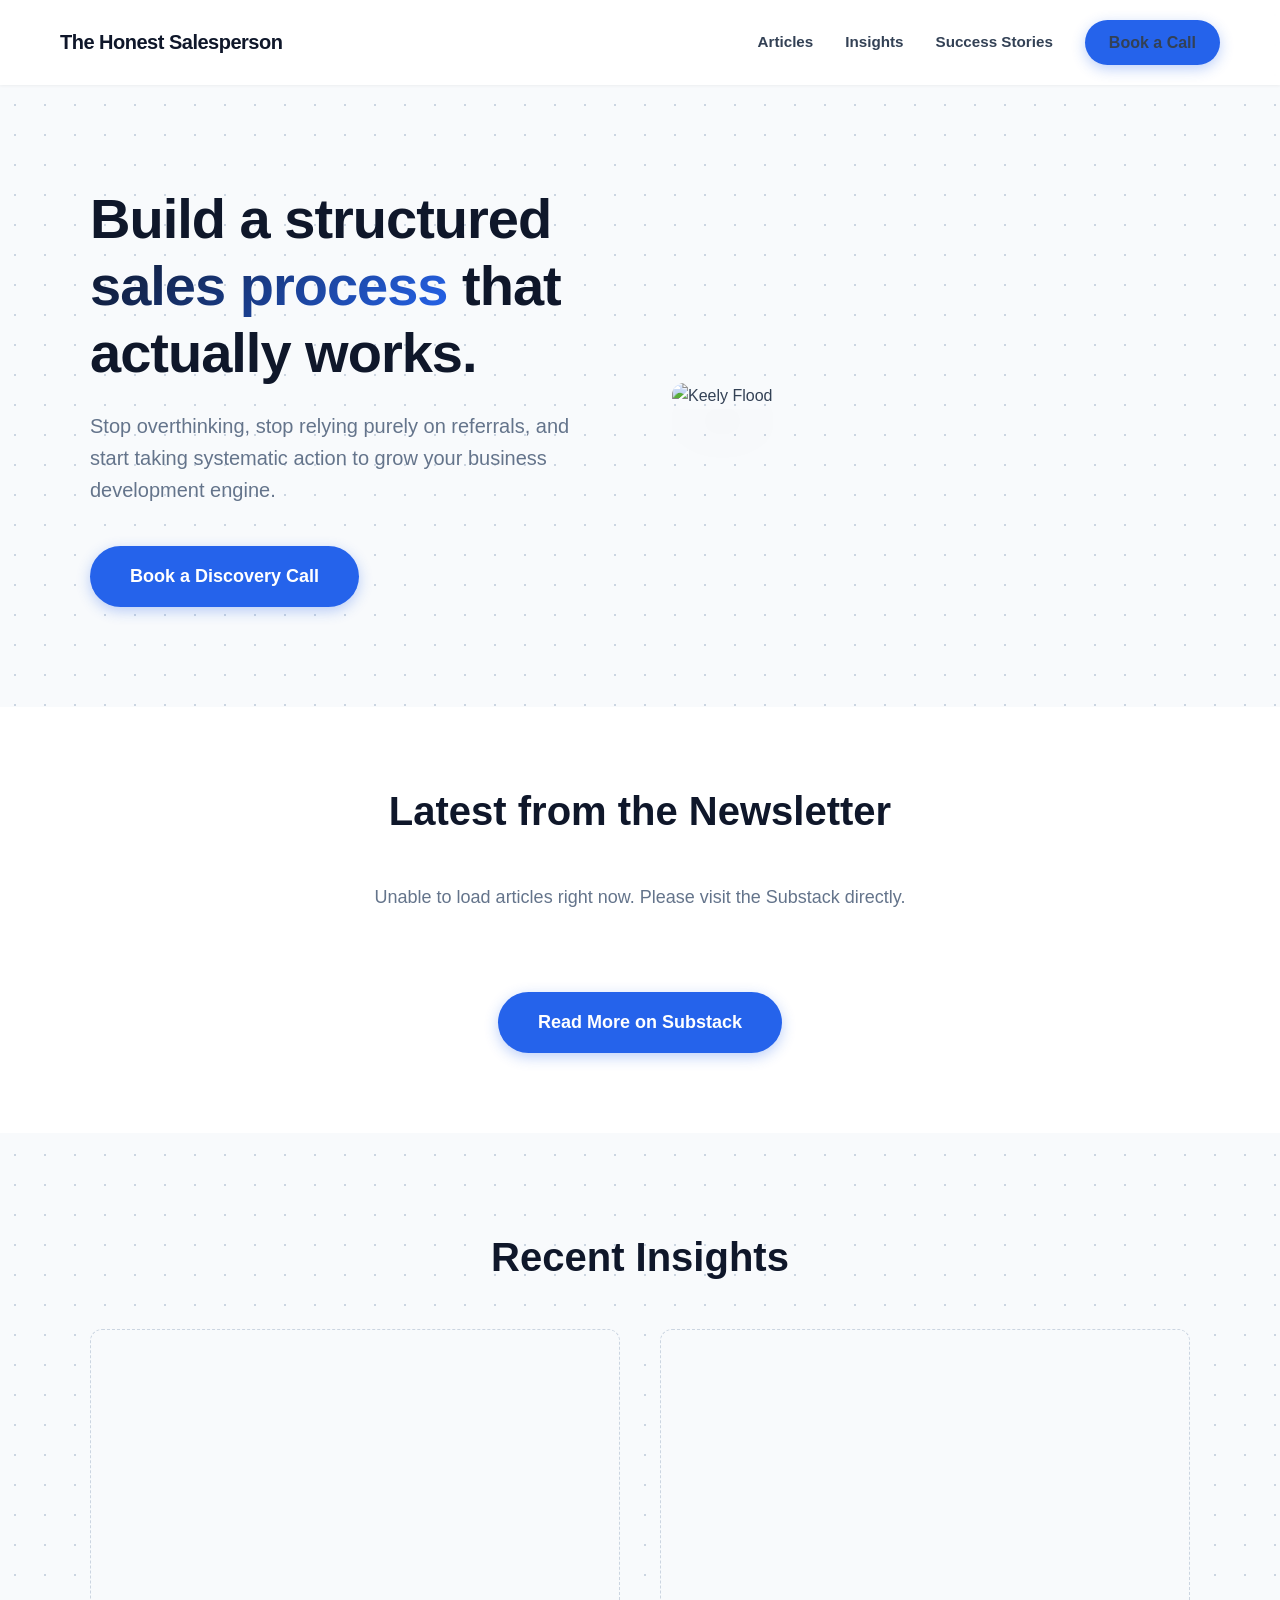
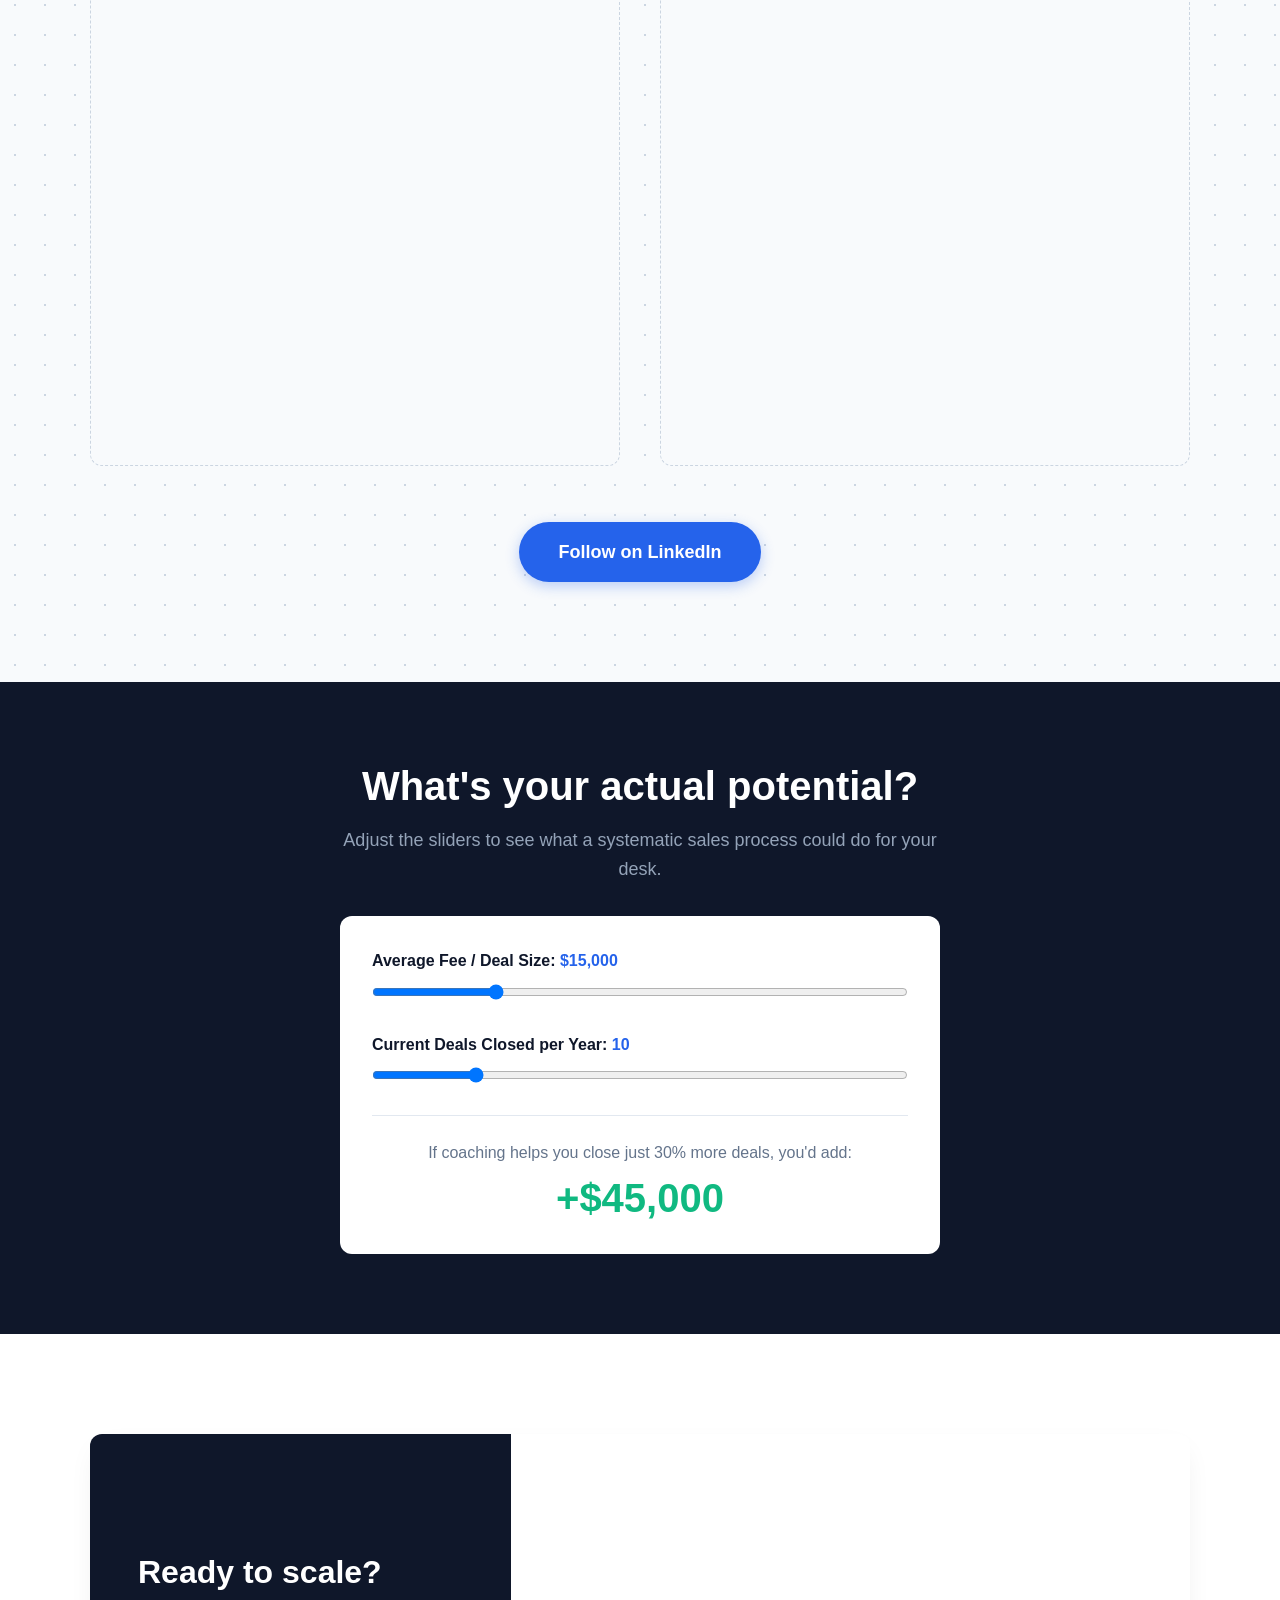
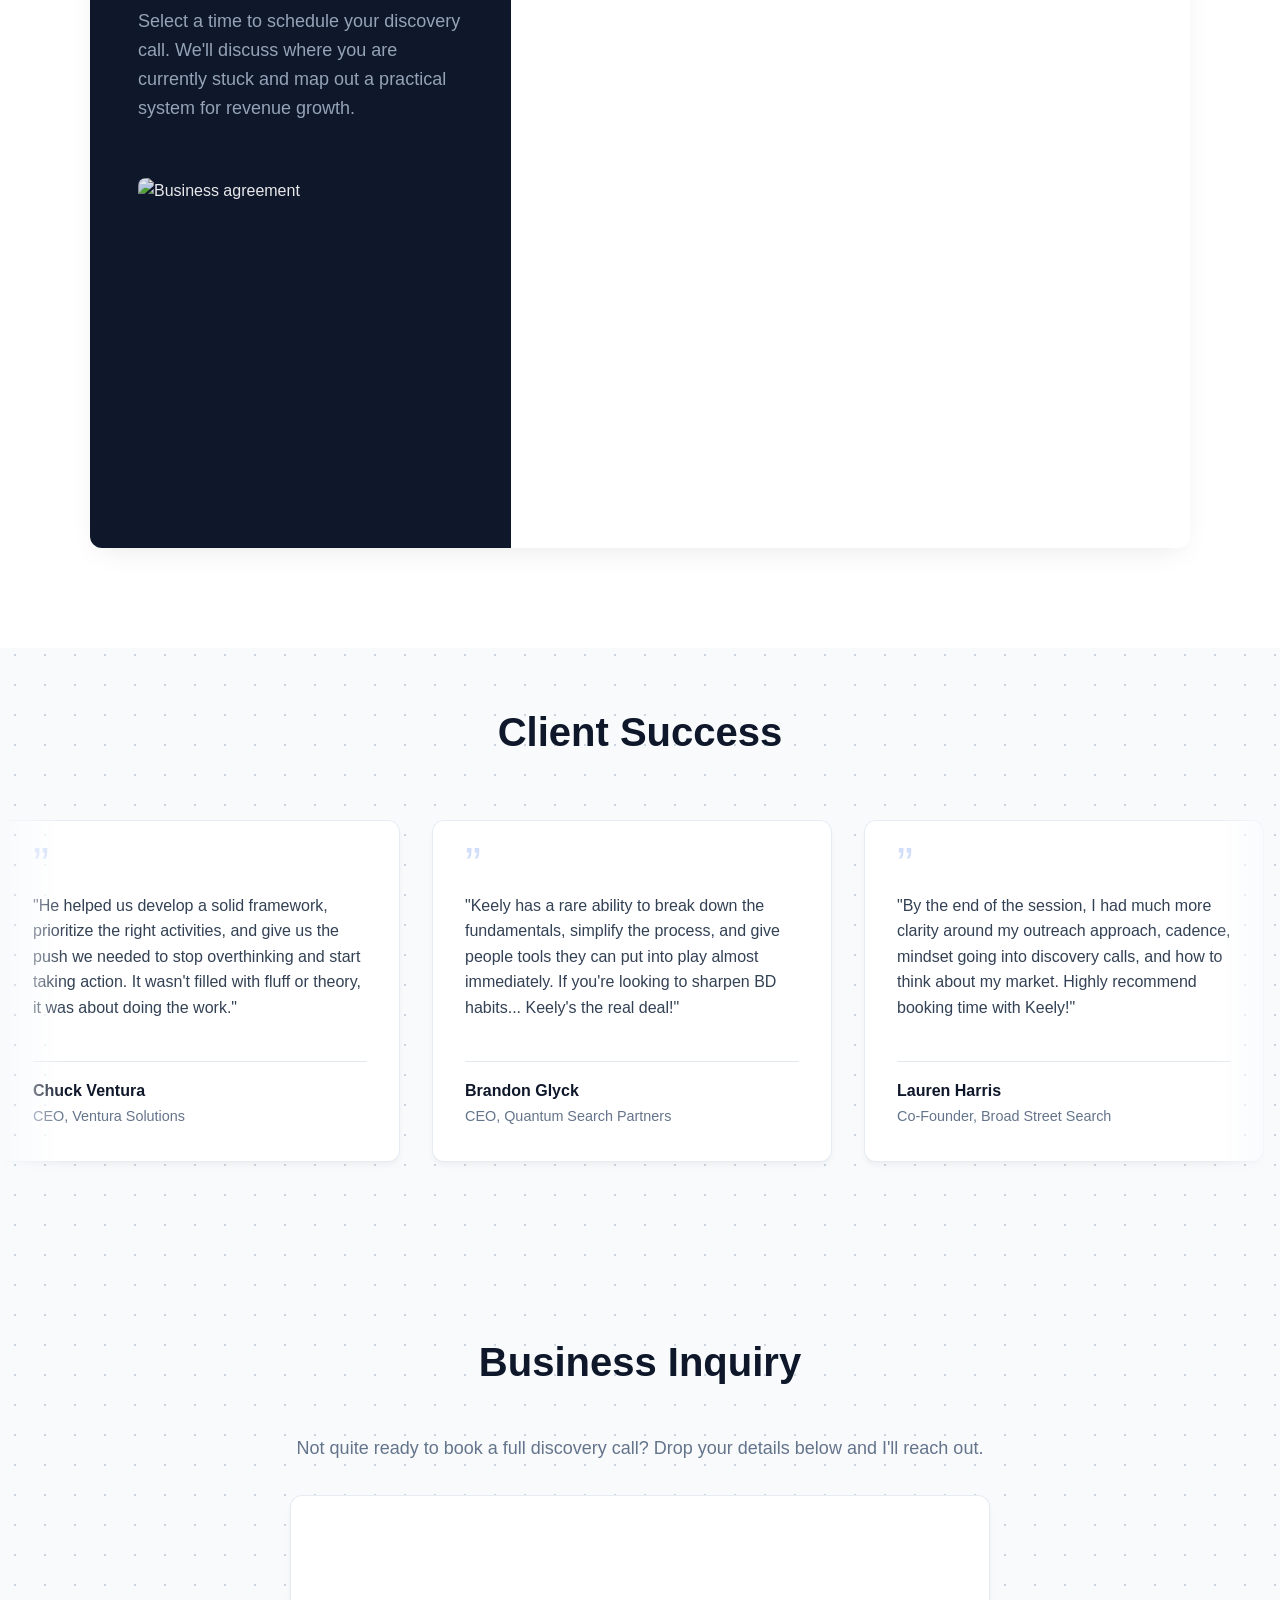
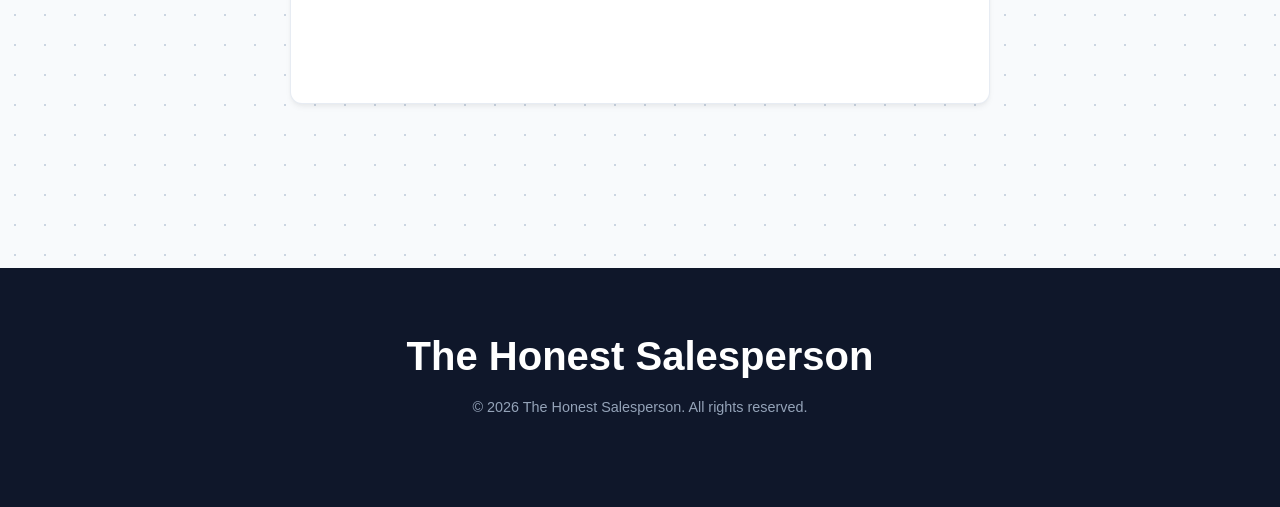
==== index.html @ 3631bf2d "Add business inquiry section with Tally form Added a business inquiry section with an embedded form." ====
<!DOCTYPE html>
<html lang="en">
<head>
    <meta charset="UTF-8">
    <meta name="viewport" content="width=device-width, initial-scale=1.0">
    <meta name="description" content="The Honest Salesperson - Sales Consulting and Coaching">
    <title>The Honest Salesperson</title>
    <style>
        /* CSS Variables */
        :root {
            --primary-color: #0f172a;    
            --accent-color: #2563eb;     
            --accent-glow: rgba(37, 99, 235, 0.3);
            --background-color: #f8fafc; 
            --surface-color: #ffffff;    
            --text-main: #334155;        
            --text-light: #64748b;       
            --border-radius: 12px;       /* Softer, more modern corners */
            --section-padding: 100px 20px;
        }

        /* Reset and Base Styles */
        * {
            margin: 0;
            padding: 0;
            box-sizing: border-box;
        }

        body {
            font-family: -apple-system, BlinkMacSystemFont, "Segoe UI", Roboto, Helvetica, Arial, sans-serif;
            line-height: 1.6;
            color: var(--text-main);
            background-color: var(--background-color);
            /* Subtle dot pattern background */
            background-image: radial-gradient(#cbd5e1 1px, transparent 1px);
            background-size: 30px 30px;
            -webkit-font-smoothing: antialiased;
        }

        a {
            text-decoration: none;
            color: var(--accent-color);
            transition: color 0.2s ease;
        }

        a:hover {
            color: #1d4ed8; 
        }

        /* Typography */
        h1, h2, h3 {
            color: var(--primary-color);
            font-weight: 800;
            line-height: 1.2;
            margin-bottom: 1rem;
        }

        .gradient-text {
            background: linear-gradient(135deg, var(--primary-color), var(--accent-color));
            -webkit-background-clip: text;
            -webkit-text-fill-color: transparent;
        }

        h2 {
            font-size: 2.5rem;
            text-align: center;
            margin-bottom: 3rem;
        }

        p {
            margin-bottom: 1.5rem;
            font-size: 1.125rem;
        }

        /* Layout Utilities */
        .container {
            max-width: 1100px;
            margin: 0 auto;
        }

        section {
            padding: var(--section-padding);
        }

        /* Elevated Surface Cards */
        .surface-box {
            background: var(--surface-color);
            padding: 2.5rem;
            border-radius: var(--border-radius);
            box-shadow: 0 4px 6px -1px rgba(0, 0, 0, 0.05), 0 2px 4px -1px rgba(0, 0, 0, 0.03);
            border: 1px solid rgba(226, 232, 240, 0.8);
            transition: transform 0.3s ease, box-shadow 0.3s ease;
        }

        .surface-box:hover {
            transform: translateY(-5px);
            box-shadow: 0 20px 25px -5px rgba(0, 0, 0, 0.1), 0 10px 10px -5px rgba(0, 0, 0, 0.04);
        }

        /* Navigation */
        nav {
            background-color: rgba(255, 255, 255, 0.95);
            backdrop-filter: blur(10px);
            box-shadow: 0 1px 3px rgba(0,0,0,0.05);
            position: sticky;
            top: 0;
            z-index: 100;
        }

        .nav-container {
            display: flex;
            justify-content: space-between;
            align-items: center;
            padding: 1.25rem 20px;
            max-width: 1200px;
            margin: 0 auto;
        }

        .logo {
            font-weight: 800;
            font-size: 1.25rem;
            color: var(--primary-color);
            letter-spacing: -0.5px;
        }

        .nav-links {
            display: flex;
            gap: 2rem;
            align-items: center;
        }

        .nav-links a {
            color: var(--text-main);
            font-weight: 600;
            font-size: 0.95rem;
        }

        .nav-links a:hover {
            color: var(--accent-color);
        }

        /* Buttons */
        .btn {
            display: inline-block;
            background-color: var(--accent-color);
            color: #ffffff;
            padding: 1rem 2.5rem;
            border-radius: 50px; /* Pill shape for modern look */
            font-weight: 600;
            font-size: 1.125rem;
            border: none;
            cursor: pointer;
            box-shadow: 0 4px 14px 0 var(--accent-glow);
            transition: all 0.3s ease;
        }

        .btn:hover {
            background-color: #1d4ed8;
            color: #ffffff;
            transform: translateY(-2px);
            box-shadow: 0 6px 20px rgba(37, 99, 235, 0.4);
        }

        /* Split Hero Section */
        .hero-grid {
            display: grid;
            grid-template-columns: 1fr 1fr;
            gap: 4rem;
            align-items: center;
        }

        .hero h1 {
            font-size: 3.5rem;
            margin-bottom: 1.5rem;
            letter-spacing: -1px;
        }

        .hero p {
            color: var(--text-light);
            font-size: 1.25rem;
            margin-bottom: 2.5rem;
        }

        .hero-image {
            width: 100%;
            height: 500px;
            object-fit: cover;
            border-radius: var(--border-radius);
            box-shadow: 0 25px 50px -12px rgba(0, 0, 0, 0.25);
        }

        /* Grid Layouts for Content */
        .content-grid {
            display: grid;
            grid-template-columns: repeat(auto-fit, minmax(320px, 1fr));
            gap: 2.5rem;
        }

        /* Scrolling Reviews (Marquee) */
        .marquee-wrapper {
            position: relative;
            display: flex;
            overflow: hidden;
            user-select: none;
            gap: 2rem;
            padding: 1rem 0;
            mask-image: linear-gradient(to right, transparent, black 5%, black 95%, transparent);
            -webkit-mask-image: linear-gradient(to right, transparent, black 5%, black 95%, transparent);
        }

        .marquee-content {
            flex-shrink: 0;
            display: flex;
            justify-content: space-around;
            min-width: 100%;
            gap: 2rem;
            animation: scroll 45s linear infinite;
        }

        .marquee-wrapper:hover .marquee-content {
            animation-play-state: paused;
        }

        @keyframes scroll {
            from { transform: translateX(0); }
            to { transform: translateX(calc(-100% - 2rem)); }
        }

        .testimonial-card {
            width: 400px;
            background: var(--surface-color);
            padding: 2rem;
            border-radius: var(--border-radius);
            box-shadow: 0 4px 6px -1px rgba(0, 0, 0, 0.05);
            border: 1px solid rgba(226, 232, 240, 0.8);
            display: flex;
            flex-direction: column;
            justify-content: space-between;
            white-space: normal;
        }

        .quote-icon {
            color: var(--accent-color);
            font-size: 3rem;
            line-height: 0.5;
            opacity: 0.2;
            margin-bottom: 1rem;
        }

        /* Calendar Section Split Layout */
        .calendar-grid {
            display: grid;
            grid-template-columns: 1fr 1.5fr;
            gap: 3rem;
            background: var(--surface-color);
            border-radius: var(--border-radius);
            overflow: hidden;
            box-shadow: 0 10px 30px -10px rgba(0,0,0,0.1);
        }

        .calendar-info {
            padding: 3rem;
            background: var(--primary-color);
            color: white;
            display: flex;
            flex-direction: column;
            justify-content: center;
        }

        .calendar-info h3 {
            color: white;
            font-size: 2rem;
        }

        .calendar-info p {
            color: #94a3b8;
        }

        .calendar-image {
            width: 100%;
            height: 250px;
            object-fit: cover;
            border-radius: 8px;
            margin-top: 2rem;
            opacity: 0.9;
        }

        /* Embed Containers */
        .embed-container {
            position: relative;
            width: 100%;
            border-radius: var(--border-radius);
            overflow: hidden;
            background: var(--background-color);
            min-height: 400px;
            display: flex;
            align-items: center;
            justify-content: center;
            border: 1px dashed #cbd5e1;
        }

        /* Footer */
        footer {
            background-color: var(--primary-color);
            color: #ffffff;
            text-align: center;
            padding: 4rem 20px;
            margin-top: 4rem;
        }

        /* Responsive */
        @media (max-width: 900px) {
            .hero-grid, .calendar-grid {
                grid-template-columns: 1fr;
                gap: 2rem;
            }
            .hero h1 {
                font-size: 2.75rem;
            }
            .hero-image {
                height: 350px;
            }
            .nav-links {
                display: none;
            }
            .testimonial-card {
                width: 300px;
            }
        }
    </style>
</head>
<body>

    <nav>
        <div class="nav-container">
            <a href="#" class="logo">The Honest Salesperson</a>
            <div class="nav-links">
                <a href="#substack">Articles</a>
                <a href="#linkedin">Insights</a>
                <a href="#reviews">Success Stories</a>
                <a href="#calendar" class="btn" style="padding: 0.6rem 1.5rem; font-size: 1rem;">Book a Call</a>
            </div>
        </div>
    </nav>

    <section class="hero">
        <div class="container hero-grid">
            <div>
                <h1>Build a structured <span class="gradient-text">sales process</span> that actually works.</h1>
                <p>Stop overthinking, stop relying purely on referrals, and start taking systematic action to grow your business development engine.</p>
                <a href="#calendar" class="btn">Book a Discovery Call</a>
            </div>
            <div>
                <img src="https://media.licdn.com/dms/image/v2/D4E03AQEkGl9H8kgt_Q/profile-displayphoto-crop_800_800/B4EZ0sI7bnG4AI-/0/1774562033720?e=1782950400&v=beta&t=FPo6NbB2Nxb9BoT3XlcBUKTcdeHXxPuEP0wRXwG_Gzk" alt="Keely Flood" class="hero-image">
            </div>
        </div>
    </section>

    <section id="substack" style="background-color: var(--surface-color); padding: 80px 20px;">
        <div class="container">
            <h2>Latest from the Newsletter</h2>
            <div class="content-grid" id="substack-feed">
                <p style="text-align: center; width: 100%; color: var(--text-light);">Loading latest articles...</p>
            </div>
            <div style="text-align: center; margin-top: 3.5rem;">
                <a href="https://thehonestsalesperson.substack.com/" target="_blank" class="btn">Read More on Substack</a>
            </div>
        </div>
    </section>

    <section id="linkedin">
        <div class="container">
            <h2>Recent Insights</h2>
            <div class="content-grid">
                <div class="embed-container">
                    <p style="color: var(--text-light); text-align: center; padding: 1rem;">
                        <em><iframe src="https://www.linkedin.com/embed/feed/update/urn:li:share:7470103106286944256?collapsed=1" height="670" width="504" frameborder="0" allowfullscreen="" title="Embedded post"></iframe></em>
                    </p>
                </div>
                <div class="embed-container">
                    <p style="color: var(--text-light); text-align: center; padding: 1rem;">
                        <em><iframe src="https://www.linkedin.com/embed/feed/update/urn:li:share:7470170197916590080?collapsed=1" height="264" width="504" frameborder="0" allowfullscreen="" title="Embedded post"></iframe></em>
                    </p>
                </div>
            </div>
            <div style="text-align: center; margin-top: 3.5rem;">
                <a href="https://linkedin.com/in/KeelyFlood" target="_blank" class="btn">Follow on LinkedIn</a>
            </div>
        </div>
    </section>

    <section style="background: var(--primary-color); color: white; padding: 80px 20px;">
        <div class="container" style="max-width: 600px; text-align: center;">
            <h2 style="color: white; margin-bottom: 1rem;">What's your actual potential?</h2>
            <p style="color: #94a3b8; margin-bottom: 2rem;">Adjust the sliders to see what a systematic sales process could do for your desk.</p>
            
            <div style="background: white; padding: 2rem; border-radius: 12px; color: var(--primary-color); text-align: left;">
                <label style="font-weight: 600; display: block; margin-bottom: 0.5rem;">Average Fee / Deal Size: <span id="fee-val" style="color: var(--accent-color);">$15,000</span></label>
                <input type="range" id="fee-slider" min="5000" max="50000" step="1000" value="15000" style="width: 100%; margin-bottom: 2rem;">

                <label style="font-weight: 600; display: block; margin-bottom: 0.5rem;">Current Deals Closed per Year: <span id="deals-val" style="color: var(--accent-color);">10</span></label>
                <input type="range" id="deals-slider" min="1" max="50" step="1" value="10" style="width: 100%; margin-bottom: 2rem;">

                <div style="border-top: 1px solid #e2e8f0; padding-top: 1.5rem; text-align: center;">
                    <p style="font-size: 1rem; color: var(--text-light); margin-bottom: 0.5rem;">If coaching helps you close just 30% more deals, you'd add:</p>
                    <h3 id="result" style="font-size: 2.5rem; color: #10b981; margin: 0;">+$45,000</h3>
                </div>
            </div>
        </div>
    </section>

    <script>
        const feeSlider = document.getElementById('fee-slider');
        const dealsSlider = document.getElementById('deals-slider');
        const feeVal = document.getElementById('fee-val');
        const dealsVal = document.getElementById('deals-val');
        const result = document.getElementById('result');

        function updateCalc() {
            const fee = parseInt(feeSlider.value);
            const deals = parseInt(dealsSlider.value);
            
            feeVal.textContent = '$' + fee.toLocaleString();
            dealsVal.textContent = deals;
            
            // Assume coaching increases deal volume by 30%
            const additionalDeals = deals * 0.30;
            const extraRevenue = additionalDeals * fee;
            
            result.textContent = '+$' + extraRevenue.toLocaleString(undefined, {maximumFractionDigits: 0});
        }

        feeSlider.addEventListener('input', updateCalc);
        dealsSlider.addEventListener('input', updateCalc);
    </script>

    <section id="calendar" style="background-color: var(--surface-color);">
        <div class="container">
            <div class="calendar-grid">
                <div class="calendar-info">
                    <h3>Ready to scale?</h3>
                    <p>Select a time to schedule your discovery call. We'll discuss where you are currently stuck and map out a practical system for revenue growth.</p>
                    <img src="https://images.unsplash.com/photo-1600880292203-757bb62b4baf?auto=format&fit=crop&w=800&q=80" alt="Business agreement" class="calendar-image">
                </div>
                <div style="padding: 2rem;">
                    <div class="calendly-inline-widget" data-url="https://calendly.com/buttonmasherbrew" style="min-width:320px;height:650px;"></div>
                    <script type="text/javascript" src="https://assets.calendly.com/assets/external/widget.js" async></script>
                </div>
            </div>
        </div>
    </section>

    <section id="reviews" style="overflow: hidden; padding: 60px 0;">
        <div class="container">
            <h2>Client Success</h2>
        </div>
        
        <div class="marquee-wrapper">
            <div class="marquee-content">
                <div class="testimonial-card">
                    <div>
                        <div class="quote-icon">&rdquo;</div>
                        <p style="font-size: 1rem; color: var(--text-main);">"He helped us develop a solid framework, prioritize the right activities, and give us the push we needed to stop overthinking and start taking action. It wasn't filled with fluff or theory, it was about doing the work."</p>
                    </div>
                    <div style="margin-top: 1rem; border-top: 1px solid #e2e8f0; padding-top: 1rem;">
                        <h4 style="color: var(--primary-color); margin: 0;">Chuck Ventura</h4>
                        <span style="font-size: 0.9rem; color: var(--text-light);">CEO, Ventura Solutions</span>
                    </div>
                </div>

                <div class="testimonial-card">
                    <div>
                        <div class="quote-icon">&rdquo;</div>
                        <p style="font-size: 1rem; color: var(--text-main);">"Keely has a rare ability to break down the fundamentals, simplify the process, and give people tools they can put into play almost immediately. If you're looking to sharpen BD habits... Keely's the real deal!"</p>
                    </div>
                    <div style="margin-top: 1rem; border-top: 1px solid #e2e8f0; padding-top: 1rem;">
                        <h4 style="color: var(--primary-color); margin: 0;">Brandon Glyck</h4>
                        <span style="font-size: 0.9rem; color: var(--text-light);">CEO, Quantum Search Partners</span>
                    </div>
                </div>

                <div class="testimonial-card">
                    <div>
                        <div class="quote-icon">&rdquo;</div>
                        <p style="font-size: 1rem; color: var(--text-main);">"By the end of the session, I had much more clarity around my outreach approach, cadence, mindset going into discovery calls, and how to think about my market. Highly recommend booking time with Keely!"</p>
                    </div>
                    <div style="margin-top: 1rem; border-top: 1px solid #e2e8f0; padding-top: 1rem;">
                        <h4 style="color: var(--primary-color); margin: 0;">Lauren Harris</h4>
                        <span style="font-size: 0.9rem; color: var(--text-light);">Co-Founder, Broad Street Search</span>
                    </div>
                </div>

                <div class="testimonial-card">
                    <div>
                        <div class="quote-icon">&rdquo;</div>
                        <p style="font-size: 1rem; color: var(--text-main);">"Since joining, I feel more energized and confident... Thanks to Keely, I'm no longer intimidated by business development. I'm motivated, confident, and excited about the future of my business!"</p>
                    </div>
                    <div style="margin-top: 1rem; border-top: 1px solid #e2e8f0; padding-top: 1rem;">
                        <h4 style="color: var(--primary-color); margin: 0;">Melanie Wilk</h4>
                        <span style="font-size: 0.9rem; color: var(--text-light);">Founder & CEO, Thrive Recruitment Inc.</span>
                    </div>
                </div>
            </div>

            <div class="marquee-content">
                <div class="testimonial-card">
                    <div>
                        <div class="quote-icon">&rdquo;</div>
                        <p style="font-size: 1rem; color: var(--text-main);">"He helped us develop a solid framework, prioritize the right activities, and give us the push we needed to stop overthinking and start taking action. It wasn't filled with fluff or theory, it was about doing the work."</p>
                    </div>
                    <div style="margin-top: 1rem; border-top: 1px solid #e2e8f0; padding-top: 1rem;">
                        <h4 style="color: var(--primary-color); margin: 0;">Chuck Ventura</h4>
                        <span style="font-size: 0.9rem; color: var(--text-light);">CEO, Ventura Solutions</span>
                    </div>
                </div>

                <div class="testimonial-card">
                    <div>
                        <div class="quote-icon">&rdquo;</div>
                        <p style="font-size: 1rem; color: var(--text-main);">"Keely has a rare ability to break down the fundamentals, simplify the process, and give people tools they can put into play almost immediately. If you're looking to sharpen BD habits... Keely's the real deal!"</p>
                    </div>
                    <div style="margin-top: 1rem; border-top: 1px solid #e2e8f0; padding-top: 1rem;">
                        <h4 style="color: var(--primary-color); margin: 0;">Brandon Glyck</h4>
                        <span style="font-size: 0.9rem; color: var(--text-light);">CEO, Quantum Search Partners</span>
                    </div>
                </div>

                <div class="testimonial-card">
                    <div>
                        <div class="quote-icon">&rdquo;</div>
                        <p style="font-size: 1rem; color: var(--text-main);">"By the end of the session, I had much more clarity around my outreach approach, cadence, mindset going into discovery calls, and how to think about my market. Highly recommend booking time with Keely!"</p>
                    </div>
                    <div style="margin-top: 1rem; border-top: 1px solid #e2e8f0; padding-top: 1rem;">
                        <h4 style="color: var(--primary-color); margin: 0;">Lauren Harris</h4>
                        <span style="font-size: 0.9rem; color: var(--text-light);">Co-Founder, Broad Street Search</span>
                    </div>
                </div>

                <div class="testimonial-card">
                    <div>
                        <div class="quote-icon">&rdquo;</div>
                        <p style="font-size: 1rem; color: var(--text-main);">"Since joining, I feel more energized and confident... Thanks to Keely, I'm no longer intimidated by business development. I'm motivated, confident, and excited about the future of my business!"</p>
                    </div>
                    <div style="margin-top: 1rem; border-top: 1px solid #e2e8f0; padding-top: 1rem;">
                        <h4 style="color: var(--primary-color); margin: 0;">Melanie Wilk</h4>
                        <span style="font-size: 0.9rem; color: var(--text-light);">Founder & CEO, Thrive Recruitment Inc.</span>
                    </div>
                </div>
            </div>
        </div>
    </section>

      <section id="inquiry">
        <div class="container" style="max-width: 700px;">
            <div style="text-align: center; margin-bottom: 2rem;">
                <h2>Business Inquiry</h2>
                <p style="color: var(--text-light);">Not quite ready to book a full discovery call? Drop your details below and I'll reach out.</p>
            </div>
            
            <div class="surface-box" style="padding: 0;">
                <iframe data-tally-src="https://tally.so/embed/wblyao?alignLeft=1&hideTitle=1&transparentBackground=1&dynamicHeight=1" loading="lazy" width="100%" height="200" frameborder="0" marginheight="0" marginwidth="0" title="Business Inquiry"></iframe>
                
                <script>
                    var d=document,w="https://tally.so/widgets/embed.js",v=function(){"undefined"!=typeof Tally?Tally.loadEmbeds():d.querySelectorAll("iframe[data-tally-src]:not([src])").forEach((function(e){e.src=e.dataset.tallySrc}))};if("undefined"!=typeof Tally)v();else if(d.querySelector('script[src="'+w+'"]')==null){var s=d.createElement("script");s.src=w,s.onload=v,s.onerror=v,d.body.appendChild(s);}
                </script>
            </div>
        </div>
    </section>

    <footer>
        <div class="container">
            <h2 style="color: white; margin-bottom: 1rem;">The Honest Salesperson</h2>
            <p style="color: #94a3b8; font-size: 0.9rem;">&copy; 2026 The Honest Salesperson. All rights reserved.</p>
        </div>
    </footer>

    <script>
        document.addEventListener("DOMContentLoaded", () => {
            const substackRssUrl = 'https://thehonestsalesperson.substack.com/feed';
            const apiUrl = `https://api.rss2json.com/v1/api.json?rss_url=${encodeURIComponent(substackRssUrl)}`;

            fetch(apiUrl)
                .then(response => response.json())
                .then(data => {
                    const container = document.getElementById('substack-feed');
                    container.innerHTML = ''; 
                    
                    const latestPosts = data.items.slice(0, 3);

                    latestPosts.forEach(post => {
                        const pubDate = new Date(post.pubDate).toLocaleDateString('en-US', { month: 'short', day: 'numeric', year: 'numeric' });
                        const cleanSnippet = post.description.replace(/<[^>]*>?/gm, '').substring(0, 130) + '...';

                        const postCardHtml = `
                            <div class="surface-box" style="display: flex; flex-direction: column; justify-content: space-between;">
                                <div>
                                    <span style="font-size: 0.85rem; color: var(--accent-color); text-transform: uppercase; font-weight: 700; letter-spacing: 0.05em;">${pubDate}</span>
                                    <h3 style="margin-top: 0.75rem; font-size: 1.3rem; line-height: 1.4;">
                                        <a href="${post.link}" target="_blank" style="color: var(--primary-color);">${post.title}</a>
                                    </h3>
                                    <p style="font-size: 1rem; color: var(--text-main); margin-bottom: 1.5rem;">${cleanSnippet}</p>
                                </div>
                                <a href="${post.link}" target="_blank" style="font-weight: 600; color: var(--accent-color); display: inline-flex; align-items: center; gap: 0.5rem;">
                                    Read Article <span aria-hidden="true">&rarr;</span>
                                </a>
                            </div>
                        `;
                        container.innerHTML += postCardHtml;
                    });
                })
                .catch(error => {
                    document.getElementById('substack-feed').innerHTML = '<p style="text-align: center; color: var(--text-light);">Unable to load articles right now. Please visit the Substack directly.</p>';
                });
        });
    </script>
</body>
</html>
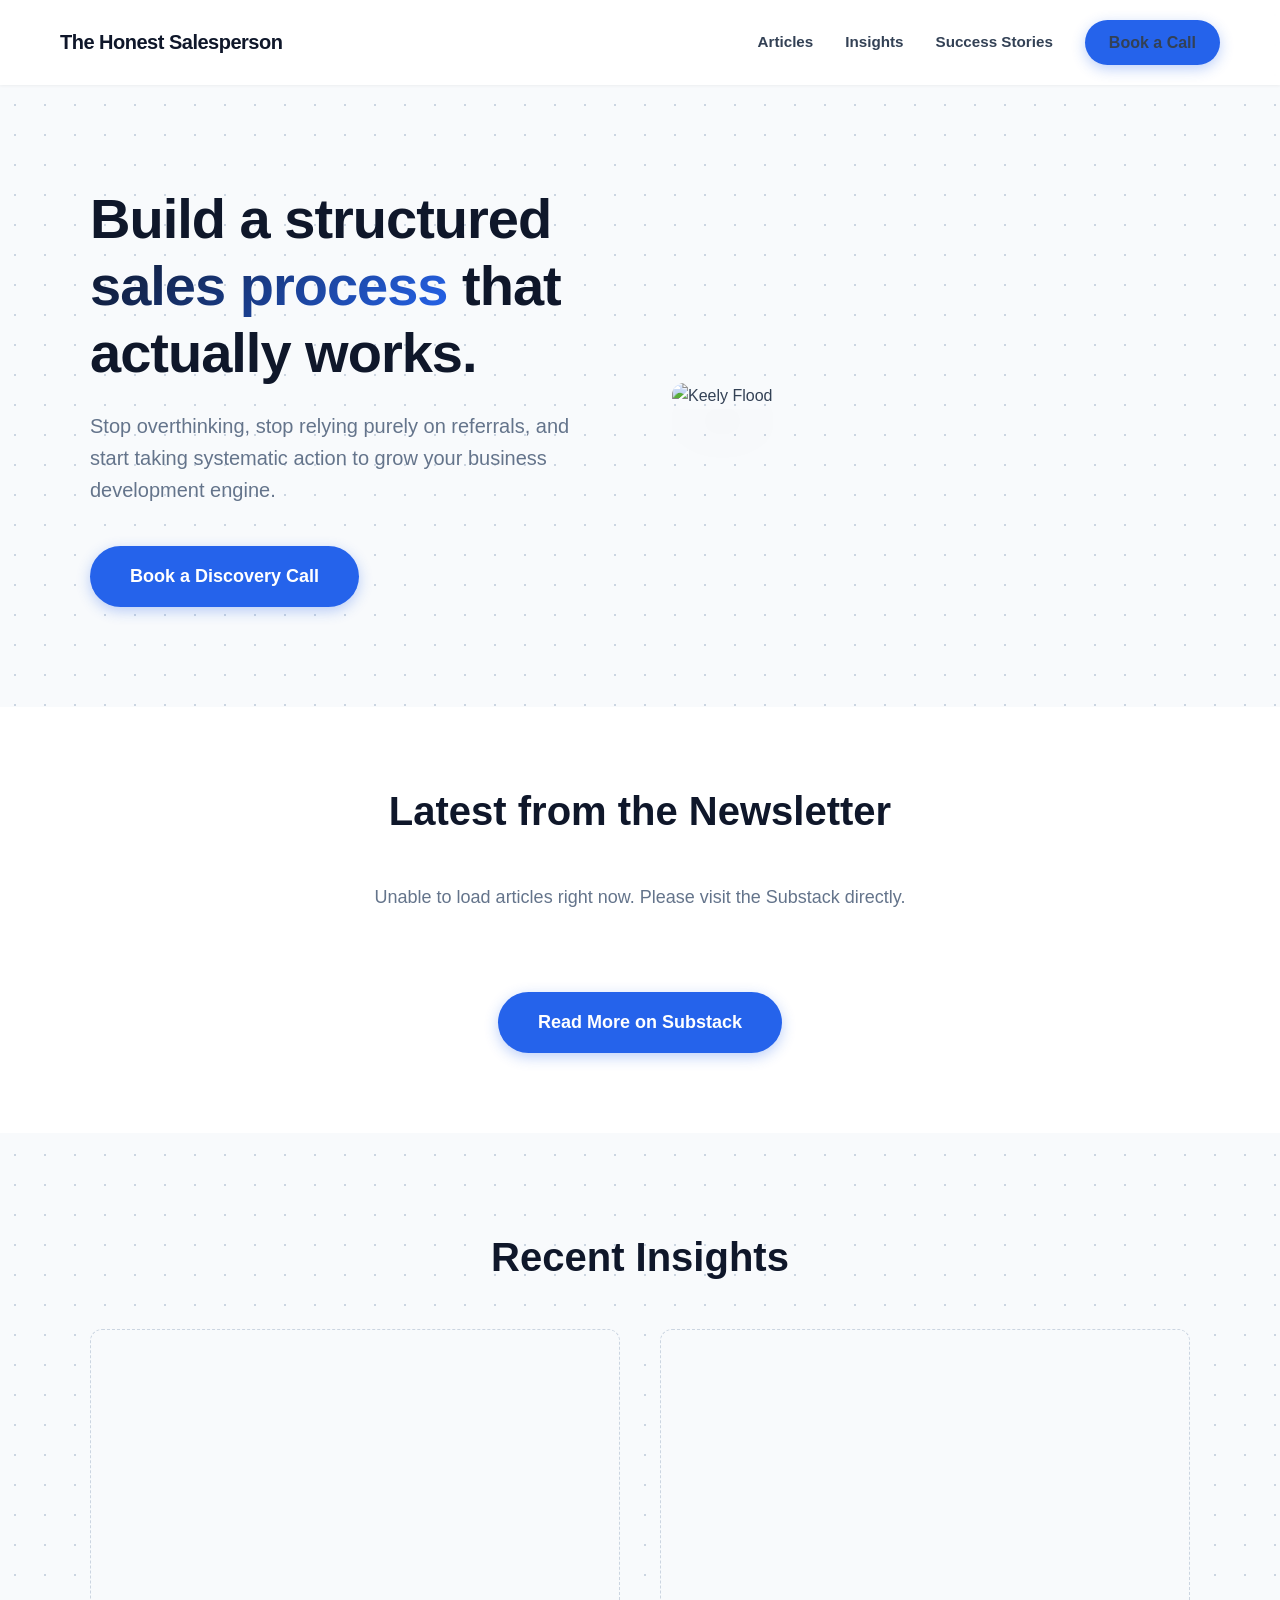
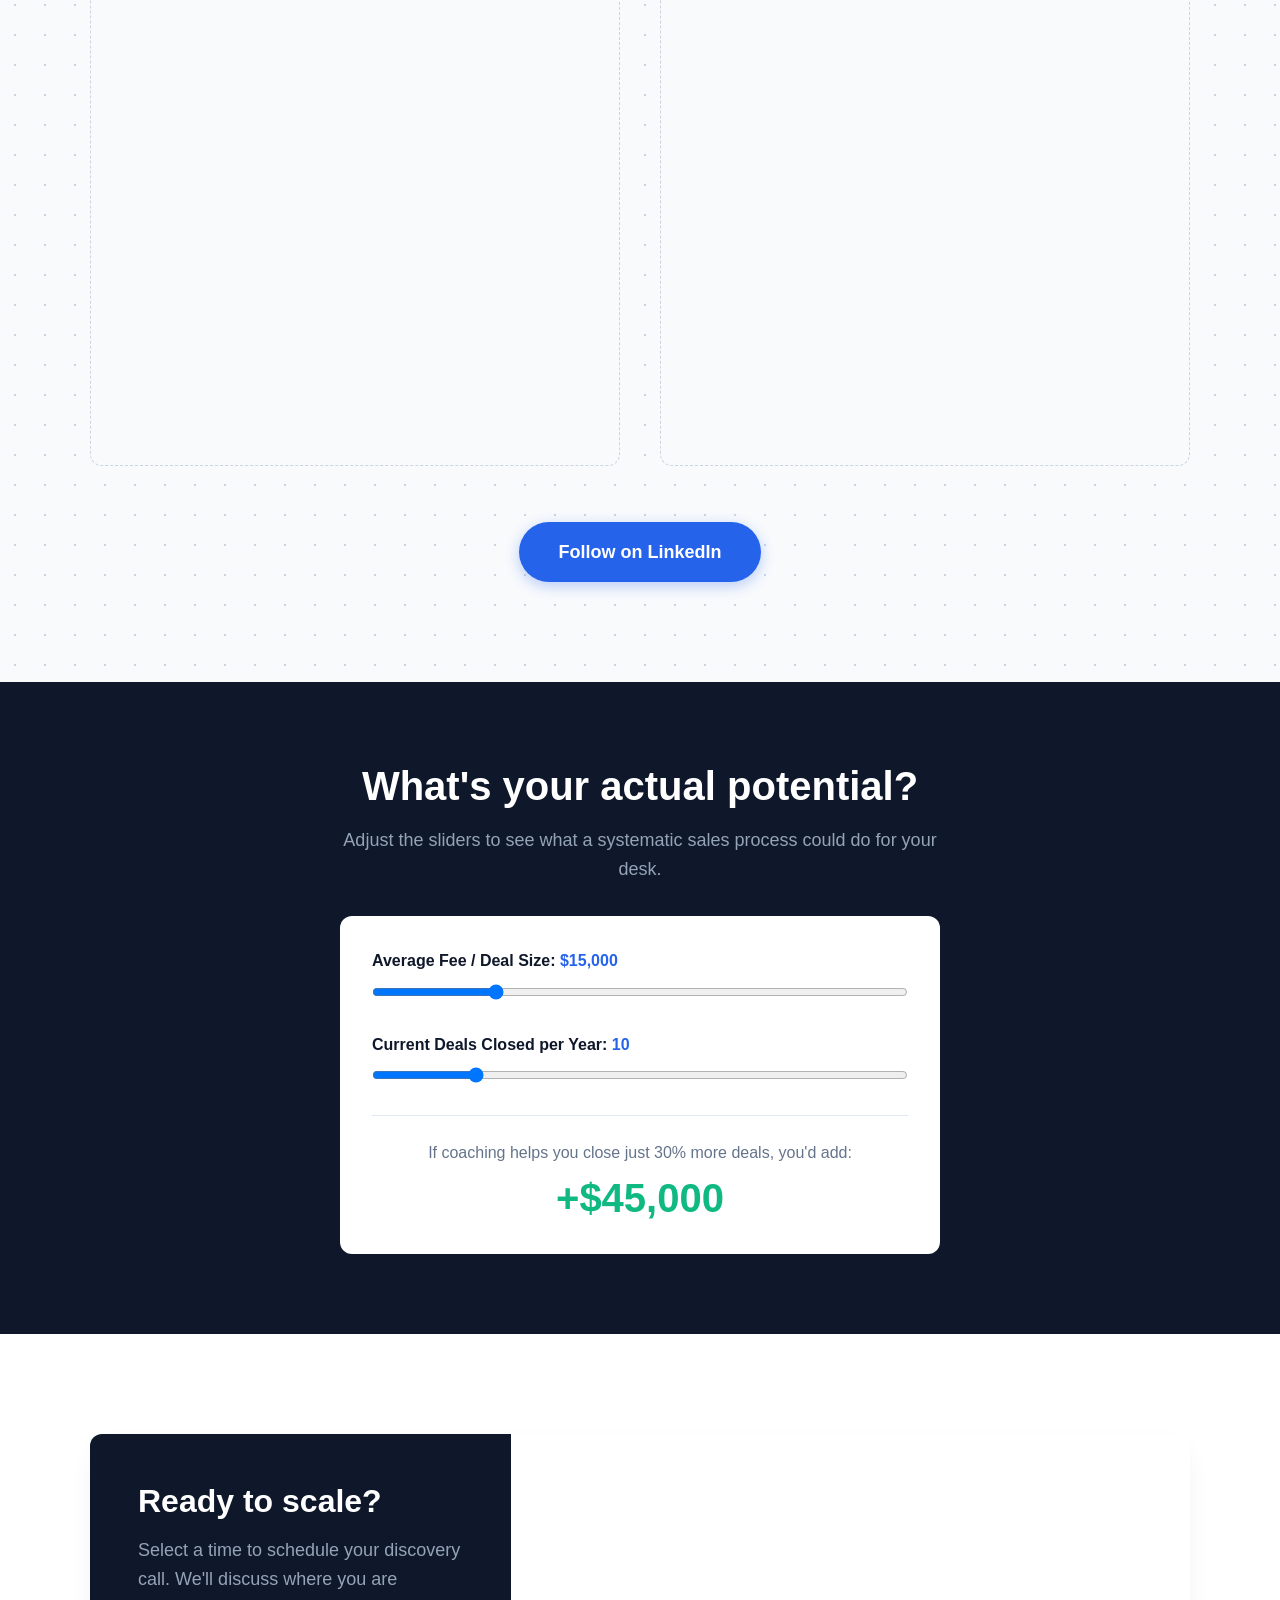
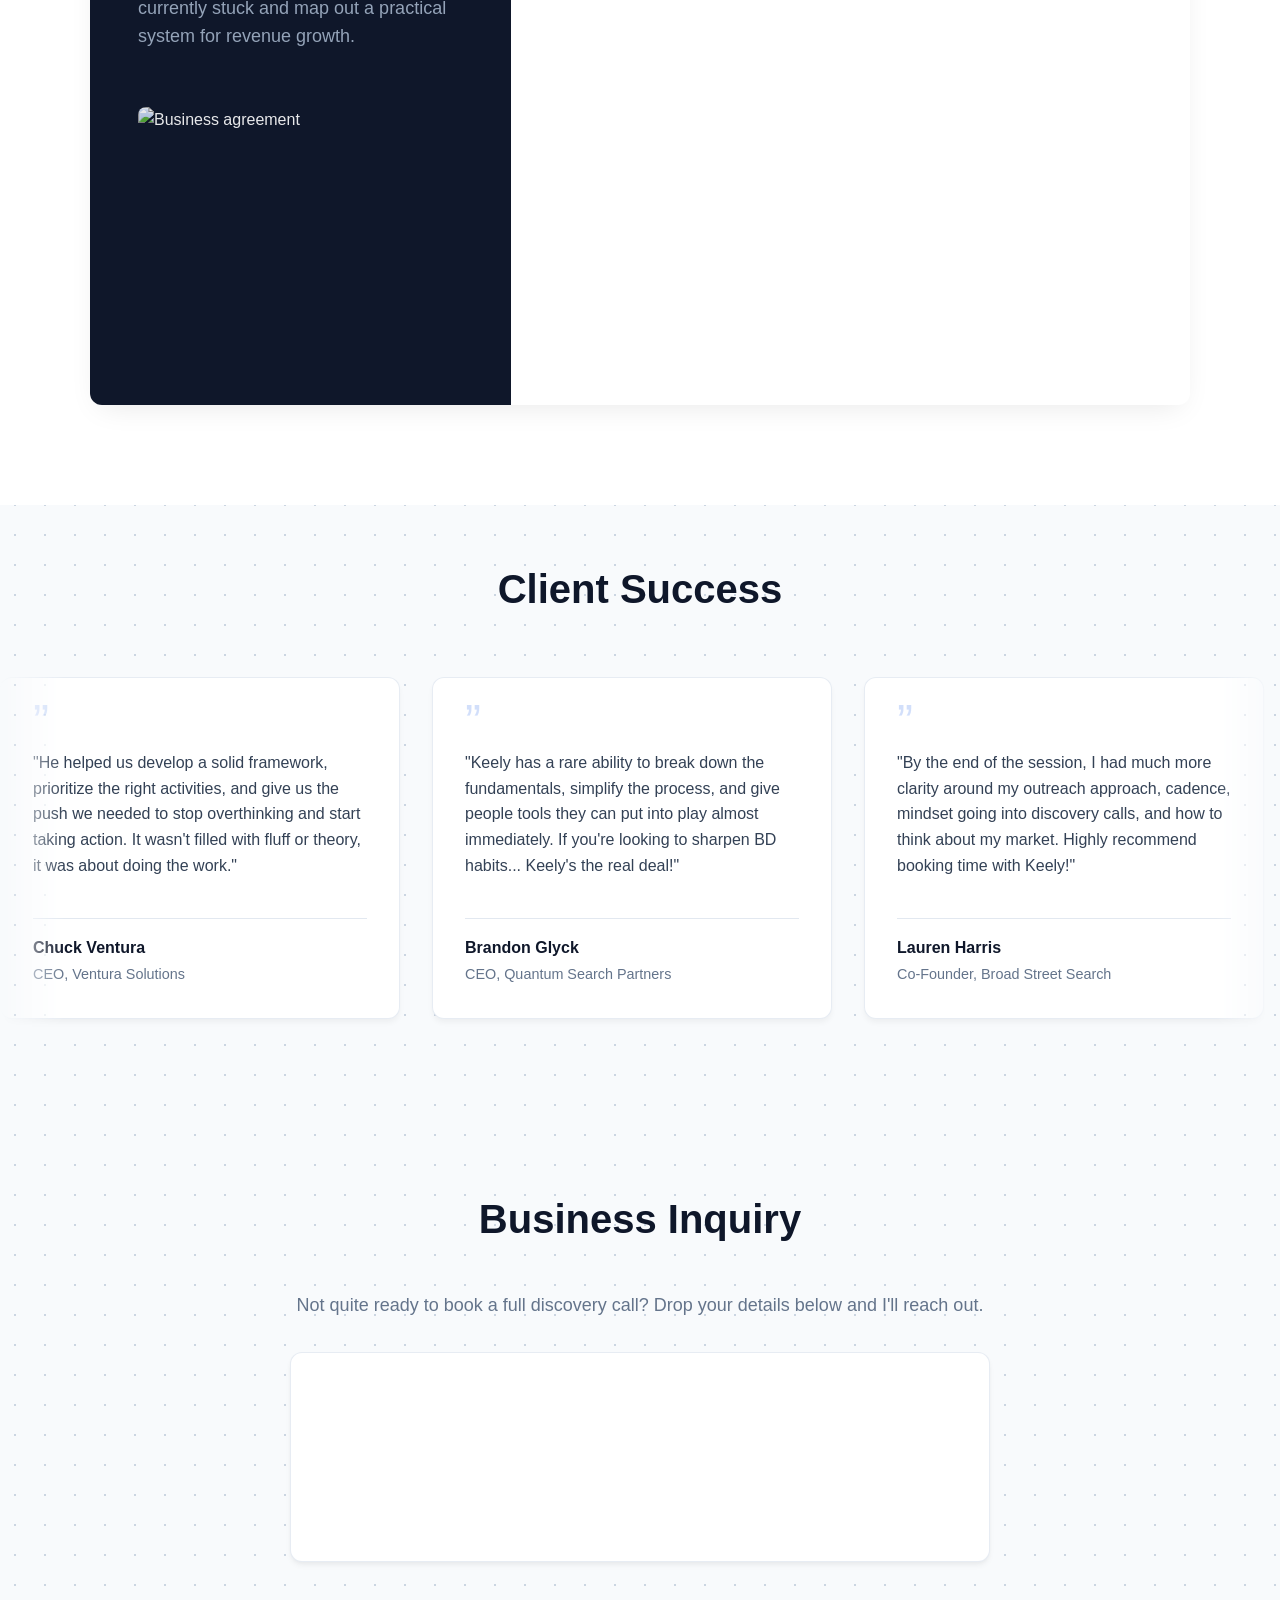
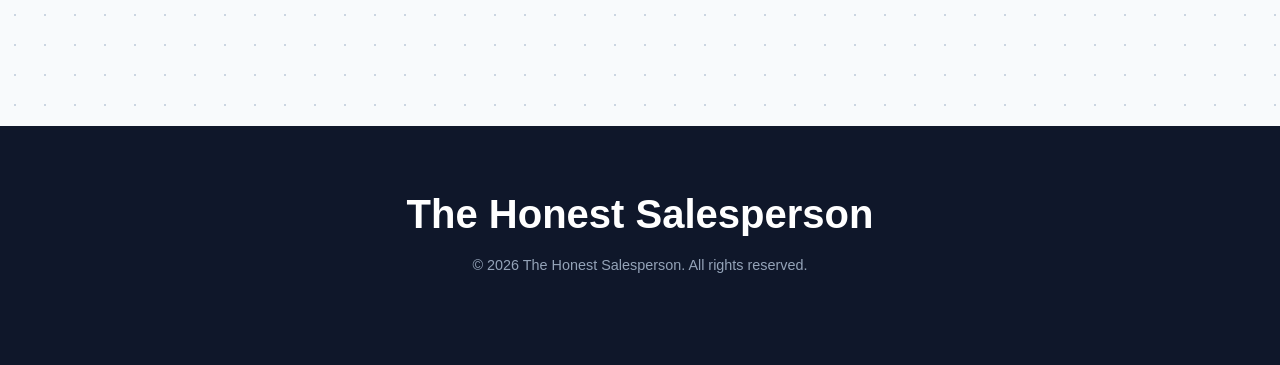
==== commit c460a373: "Replace Calendly widget with TidyCal embed" ====
--- a/index.html
+++ b/index.html
@@ -443,9 +443,9 @@
                     <img src="https://images.unsplash.com/photo-1600880292203-757bb62b4baf?auto=format&fit=crop&w=800&q=80" alt="Business agreement" class="calendar-image">
                 </div>
                 <div style="padding: 2rem;">
-                    <div class="calendly-inline-widget" data-url="https://calendly.com/buttonmasherbrew" style="min-width:320px;height:650px;"></div>
-                    <script type="text/javascript" src="https://assets.calendly.com/assets/external/widget.js" async></script>
-                </div>
+                    <div class="tidycal-embed" data-path="keelyflood1/pipelineaudit"></div>
+                    <script src="https://tidycal.com/js/embed.js" async></script>
+                    </div>
             </div>
         </div>
     </section>
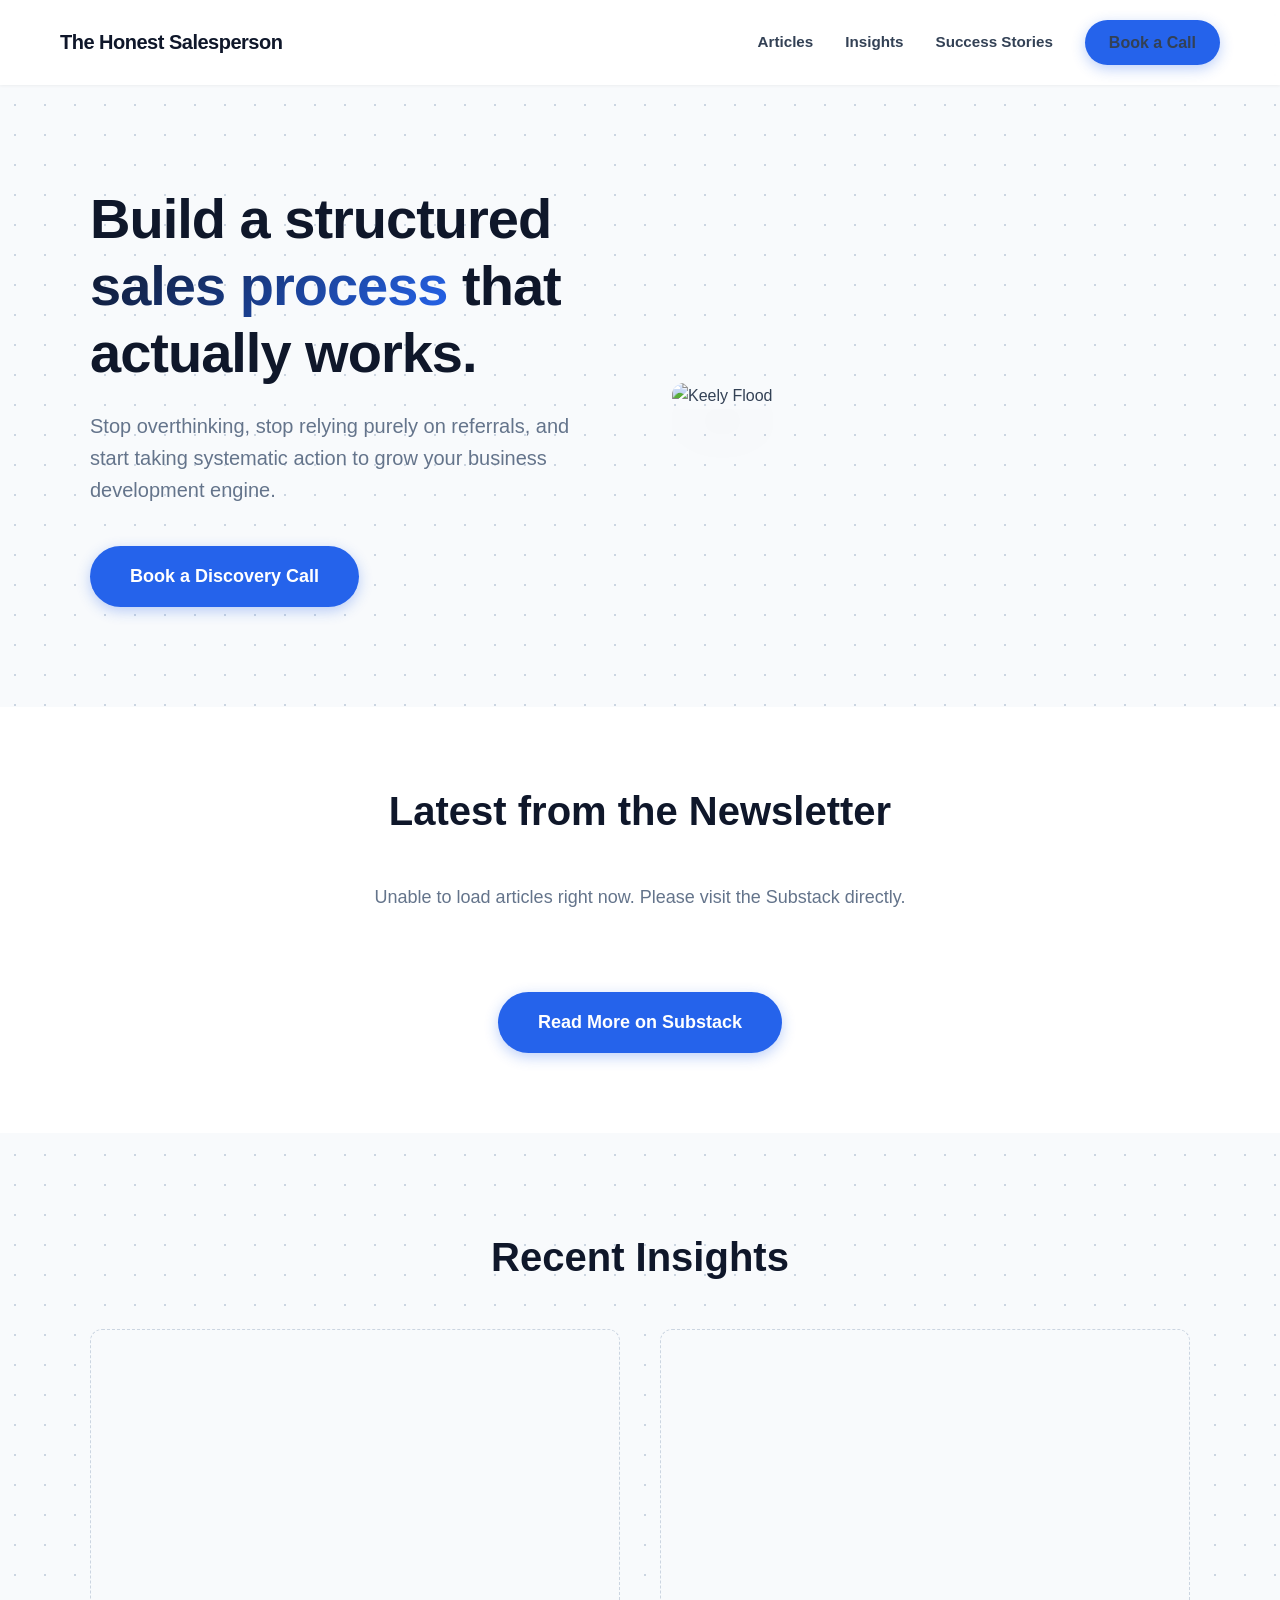
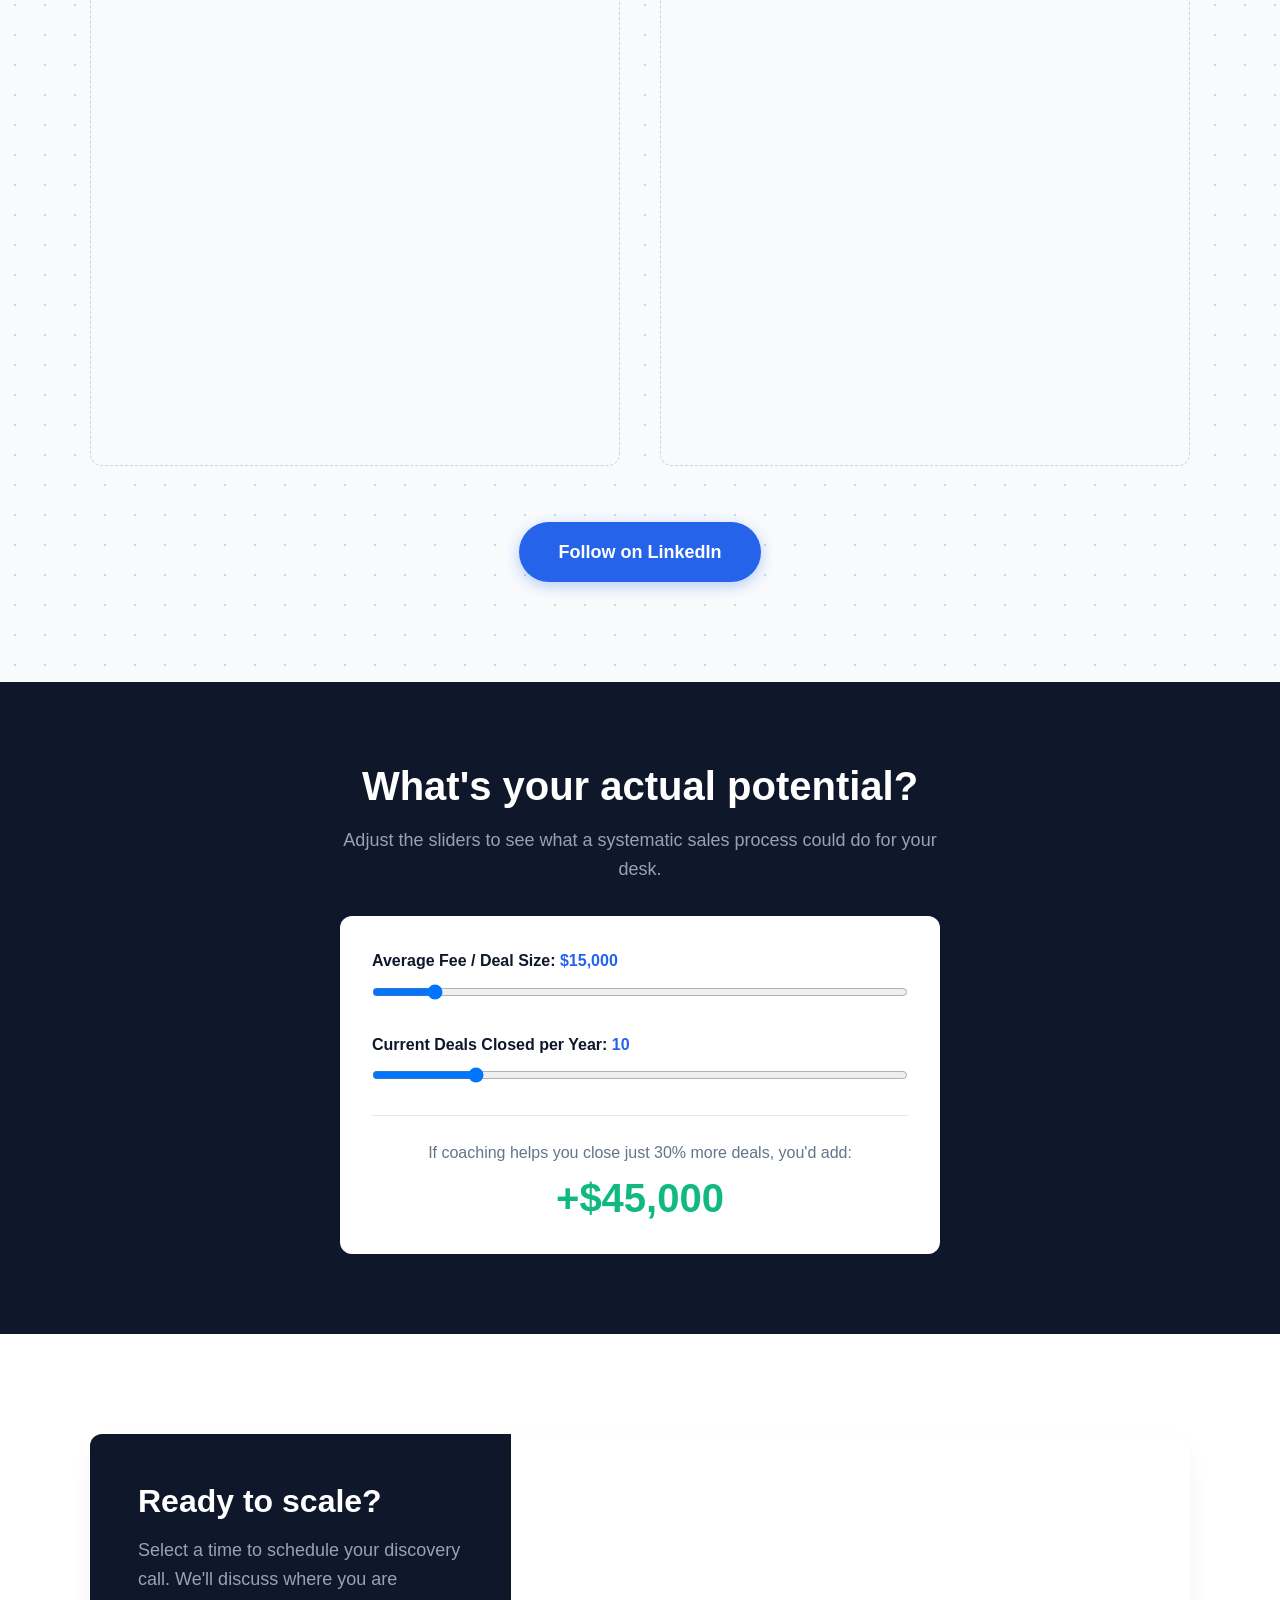
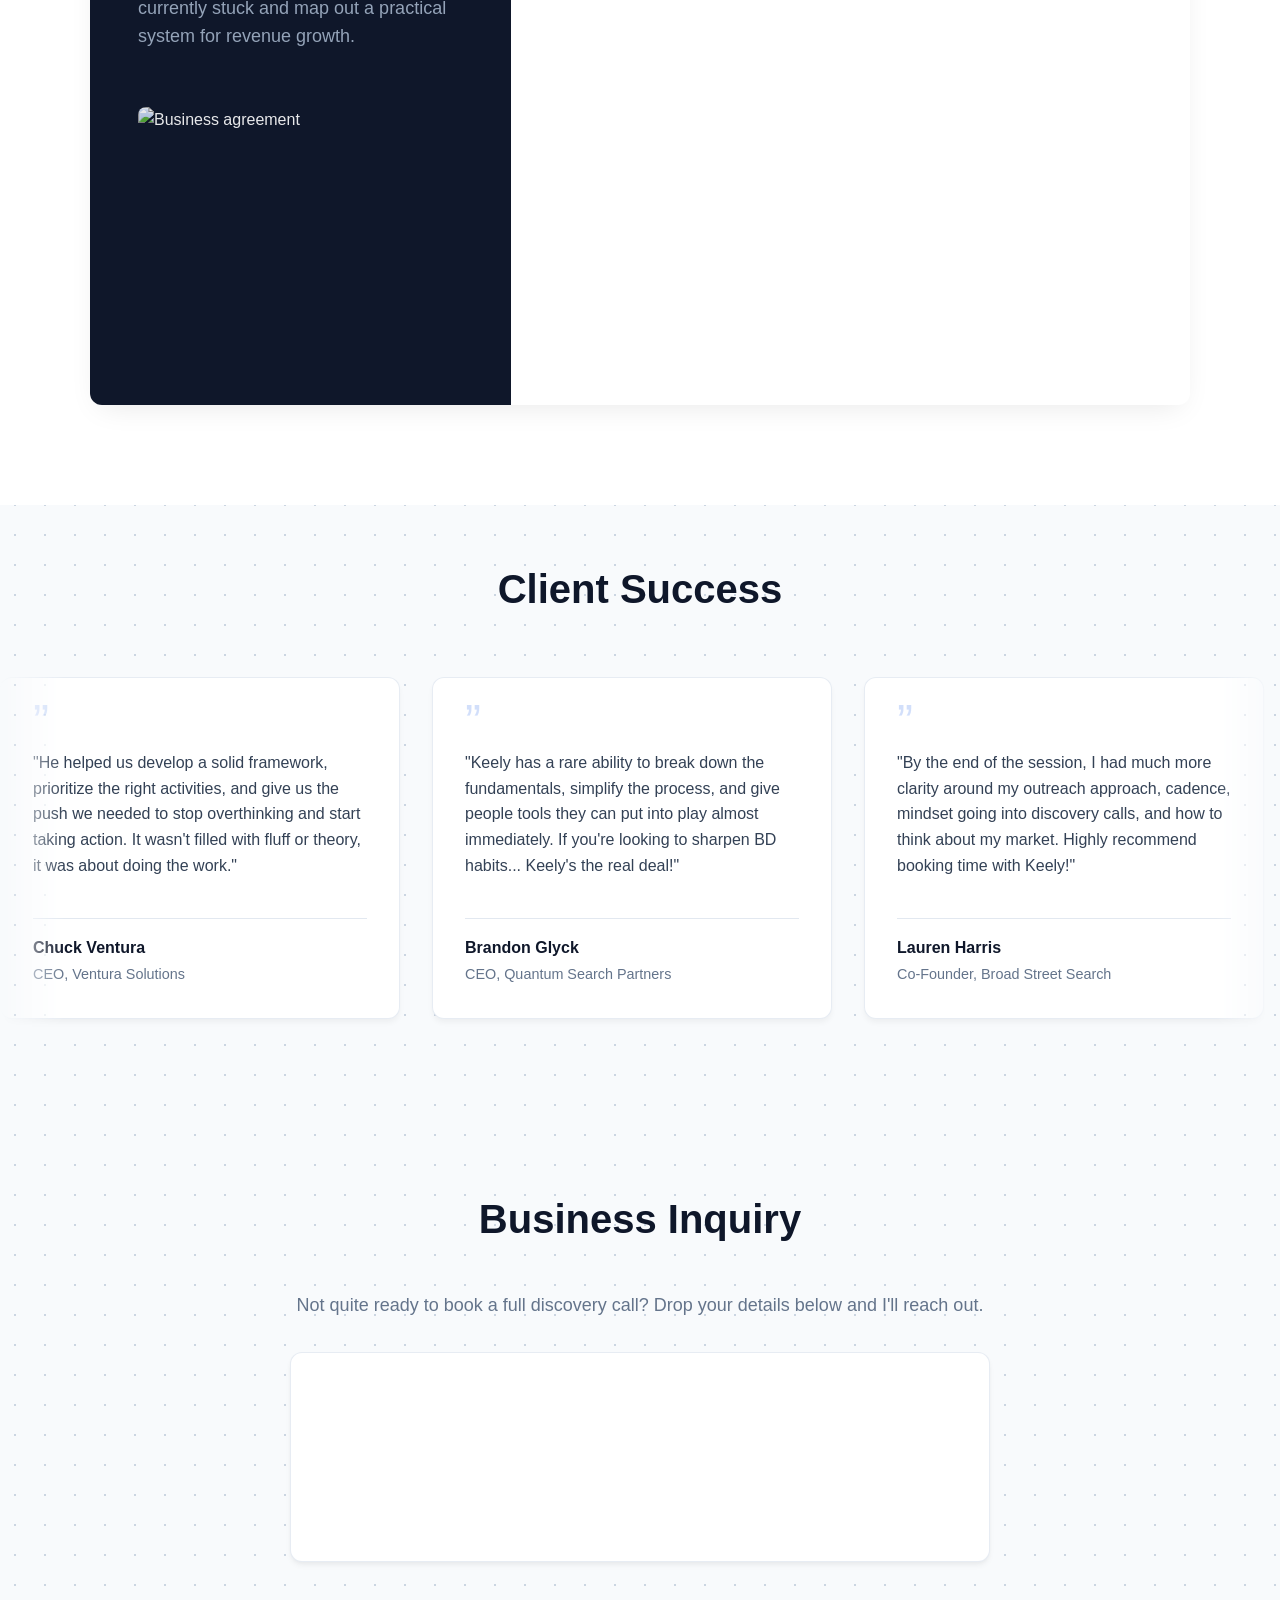
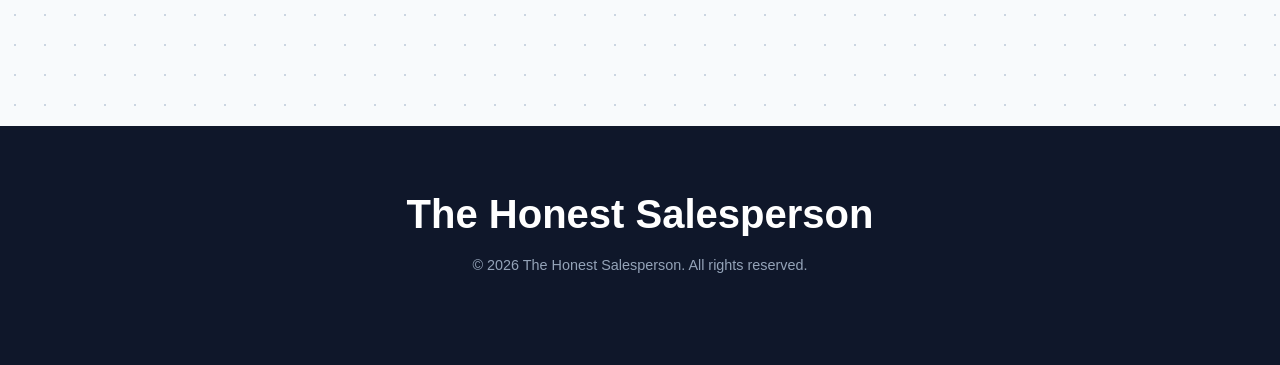
==== commit f83ef067: "Implement confetti effect on slider interactions Added confetti effect on slider change events." ====
--- a/index.html
+++ b/index.html
@@ -396,7 +396,7 @@
             
             <div style="background: white; padding: 2rem; border-radius: 12px; color: var(--primary-color); text-align: left;">
                 <label style="font-weight: 600; display: block; margin-bottom: 0.5rem;">Average Fee / Deal Size: <span id="fee-val" style="color: var(--accent-color);">$15,000</span></label>
-                <input type="range" id="fee-slider" min="5000" max="50000" step="1000" value="15000" style="width: 100%; margin-bottom: 2rem;">
+                <input type="range" id="fee-slider" min="5000" max="100000" step="1000" value="15000" style="width: 100%; margin-bottom: 2rem;">
 
                 <label style="font-weight: 600; display: block; margin-bottom: 0.5rem;">Current Deals Closed per Year: <span id="deals-val" style="color: var(--accent-color);">10</span></label>
                 <input type="range" id="deals-slider" min="1" max="50" step="1" value="10" style="width: 100%; margin-bottom: 2rem;">
@@ -409,30 +409,55 @@
         </div>
     </section>
 
+  <script src="https://cdn.jsdelivr.net/npm/canvas-confetti@1.6.0/dist/confetti.browser.min.js"></script>
     <script>
-        const feeSlider = document.getElementById('fee-slider');
-        const dealsSlider = document.getElementById('deals-slider');
-        const feeVal = document.getElementById('fee-val');
-        const dealsVal = document.getElementById('deals-val');
-        const result = document.getElementById('result');
-
-        function updateCalc() {
-            const fee = parseInt(feeSlider.value);
-            const deals = parseInt(dealsSlider.value);
-            
-            feeVal.textContent = '$' + fee.toLocaleString();
-            dealsVal.textContent = deals;
-            
-            // Assume coaching increases deal volume by 30%
-            const additionalDeals = deals * 0.30;
-            const extraRevenue = additionalDeals * fee;
-            
-            result.textContent = '+$' + extraRevenue.toLocaleString(undefined, {maximumFractionDigits: 0});
-        }
-
-        feeSlider.addEventListener('input', updateCalc);
-        dealsSlider.addEventListener('input', updateCalc);
-    </script>
+    const feeSlider = document.getElementById('fee-slider');
+    const dealsSlider = document.getElementById('deals-slider');
+    const feeVal = document.getElementById('fee-val');
+    const dealsVal = document.getElementById('deals-val');
+    const result = document.getElementById('result');
+
+    // 1. Update the numbers in real-time
+    function updateCalc() {
+        const fee = parseInt(feeSlider.value);
+        const deals = parseInt(dealsSlider.value);
+        
+        feeVal.textContent = '$' + fee.toLocaleString();
+        dealsVal.textContent = deals;
+        
+        // Assume coaching increases deal volume by 30%
+        const additionalDeals = deals * 0.30;
+        const extraRevenue = additionalDeals * fee;
+        
+        result.textContent = '+$' + extraRevenue.toLocaleString(undefined, {maximumFractionDigits: 0});
+    }
+
+    // 2. Fire the confetti from the result text
+    function fireConfetti() {
+        // Get the exact X/Y coordinates of the total amount text
+        const rect = result.getBoundingClientRect();
+        const originX = (rect.left + (rect.width / 2)) / window.innerWidth;
+        const originY = (rect.top + (rect.height / 2)) / window.innerHeight;
+
+        // Launch the firework!
+        confetti({
+            particleCount: 60,
+            spread: 70,
+            origin: { x: originX, y: originY },
+            colors: ['#10b981', '#34d399', '#ffffff'], // Matches the green text
+            disableForReducedMotion: true, // Accessibility best-practice
+            zIndex: 1000
+        });
+    }
+
+    // Update numbers instantly while dragging
+    feeSlider.addEventListener('input', updateCalc);
+    dealsSlider.addEventListener('input', updateCalc);
+
+    // Only fire confetti when the user lets go of the slider
+    feeSlider.addEventListener('change', fireConfetti);
+    dealsSlider.addEventListener('change', fireConfetti);
+</script>
 
     <section id="calendar" style="background-color: var(--surface-color);">
         <div class="container">
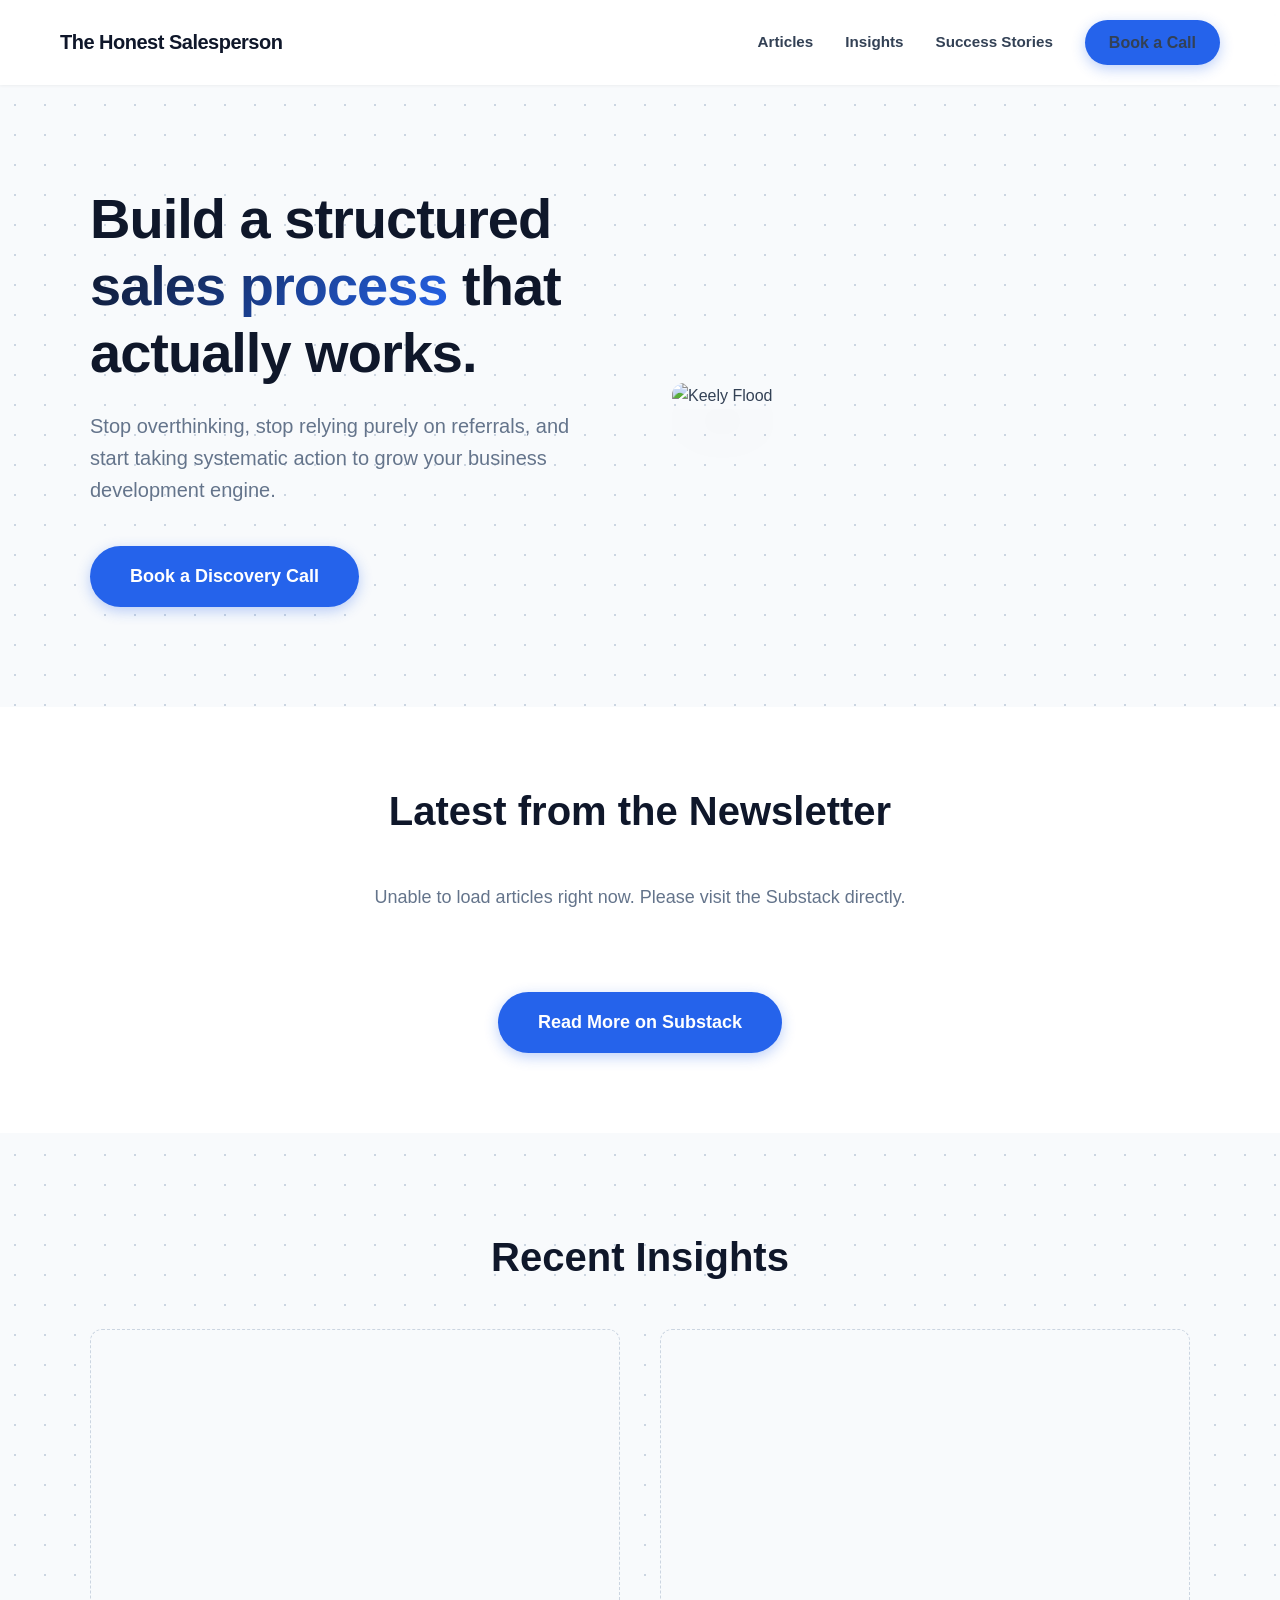
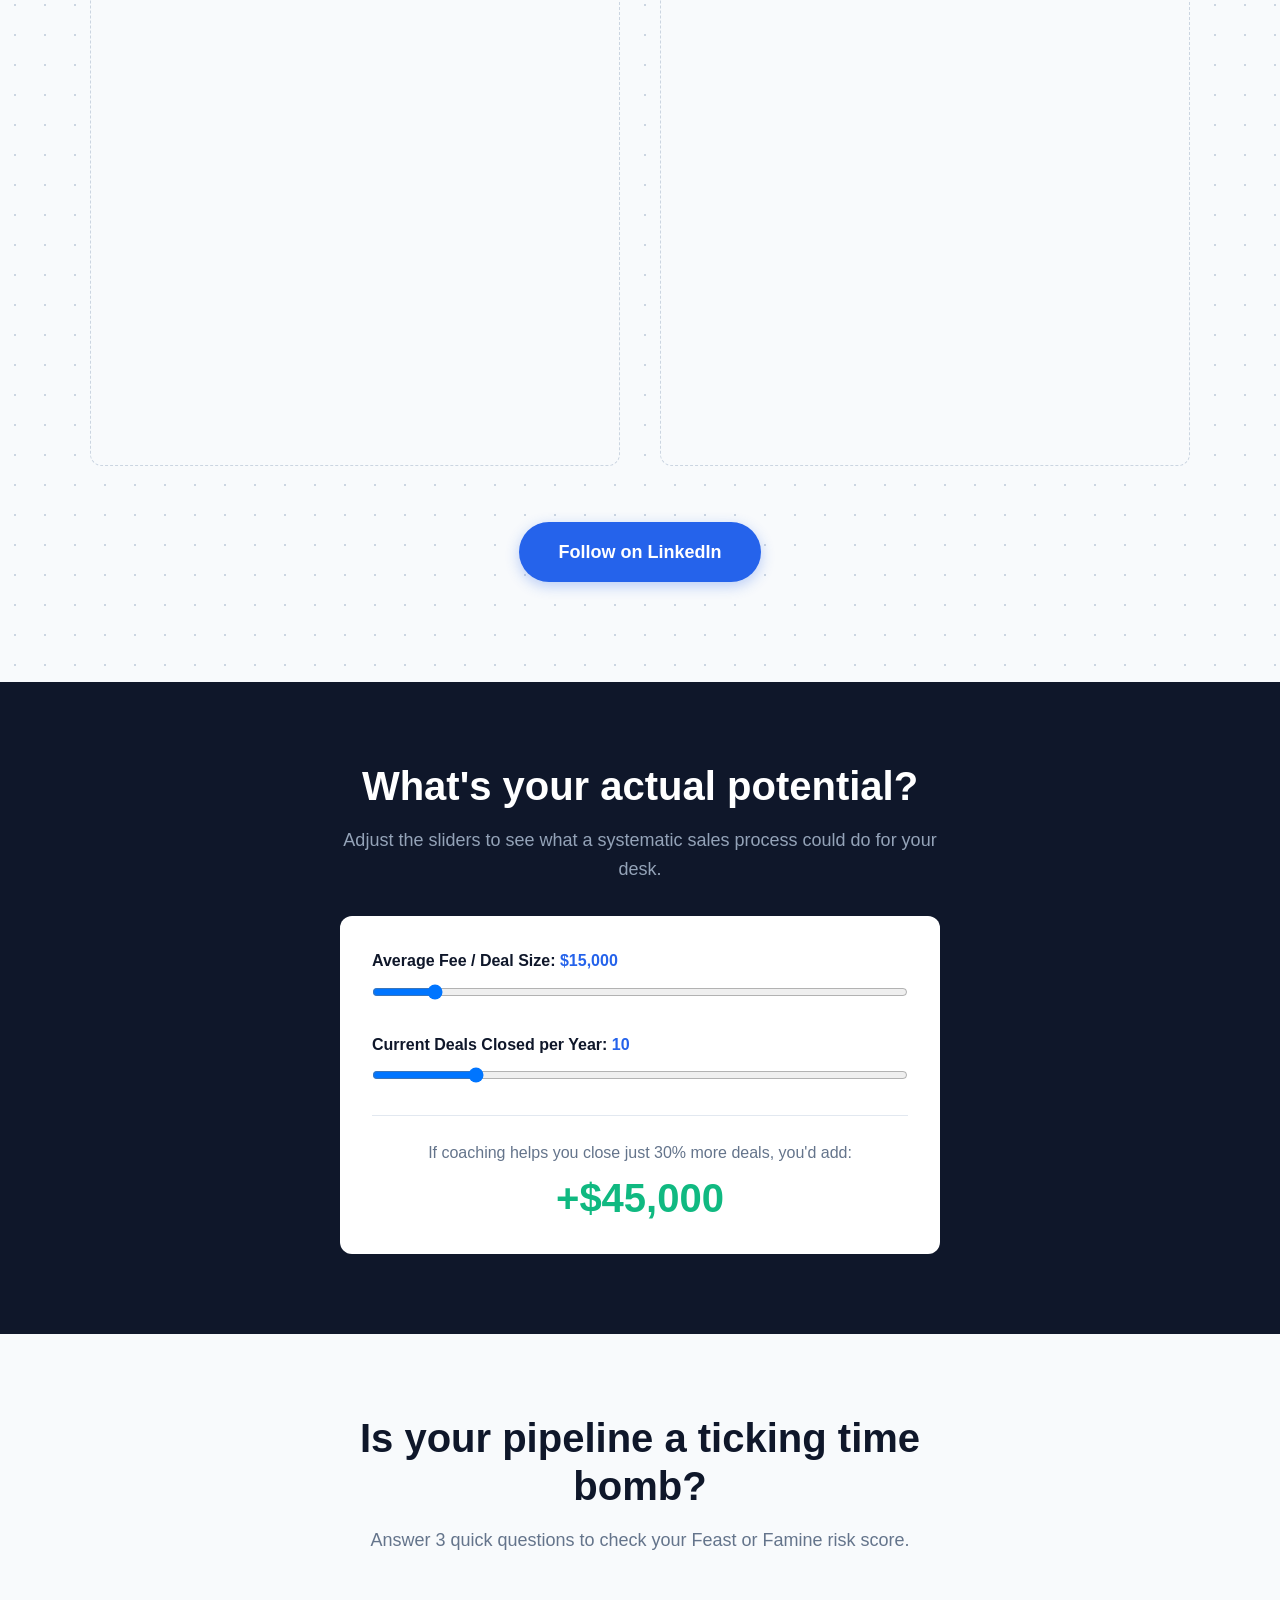
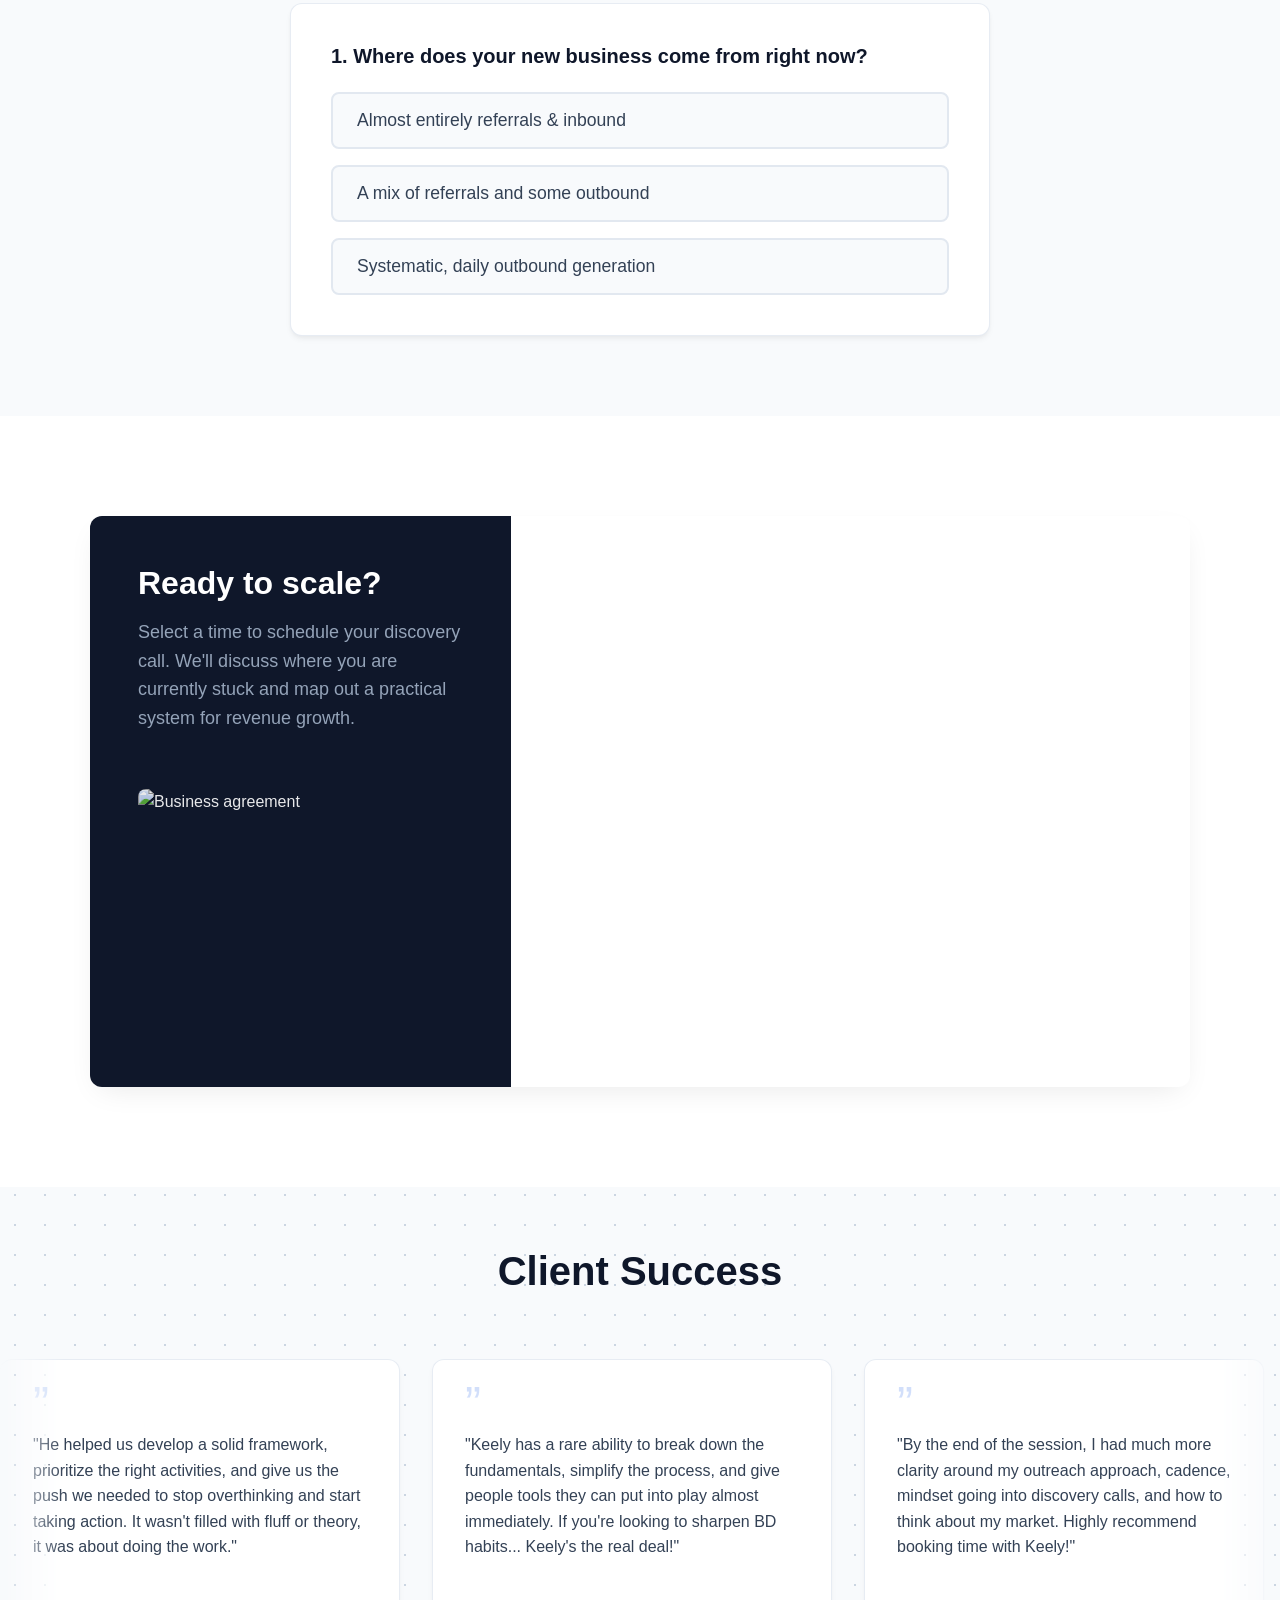
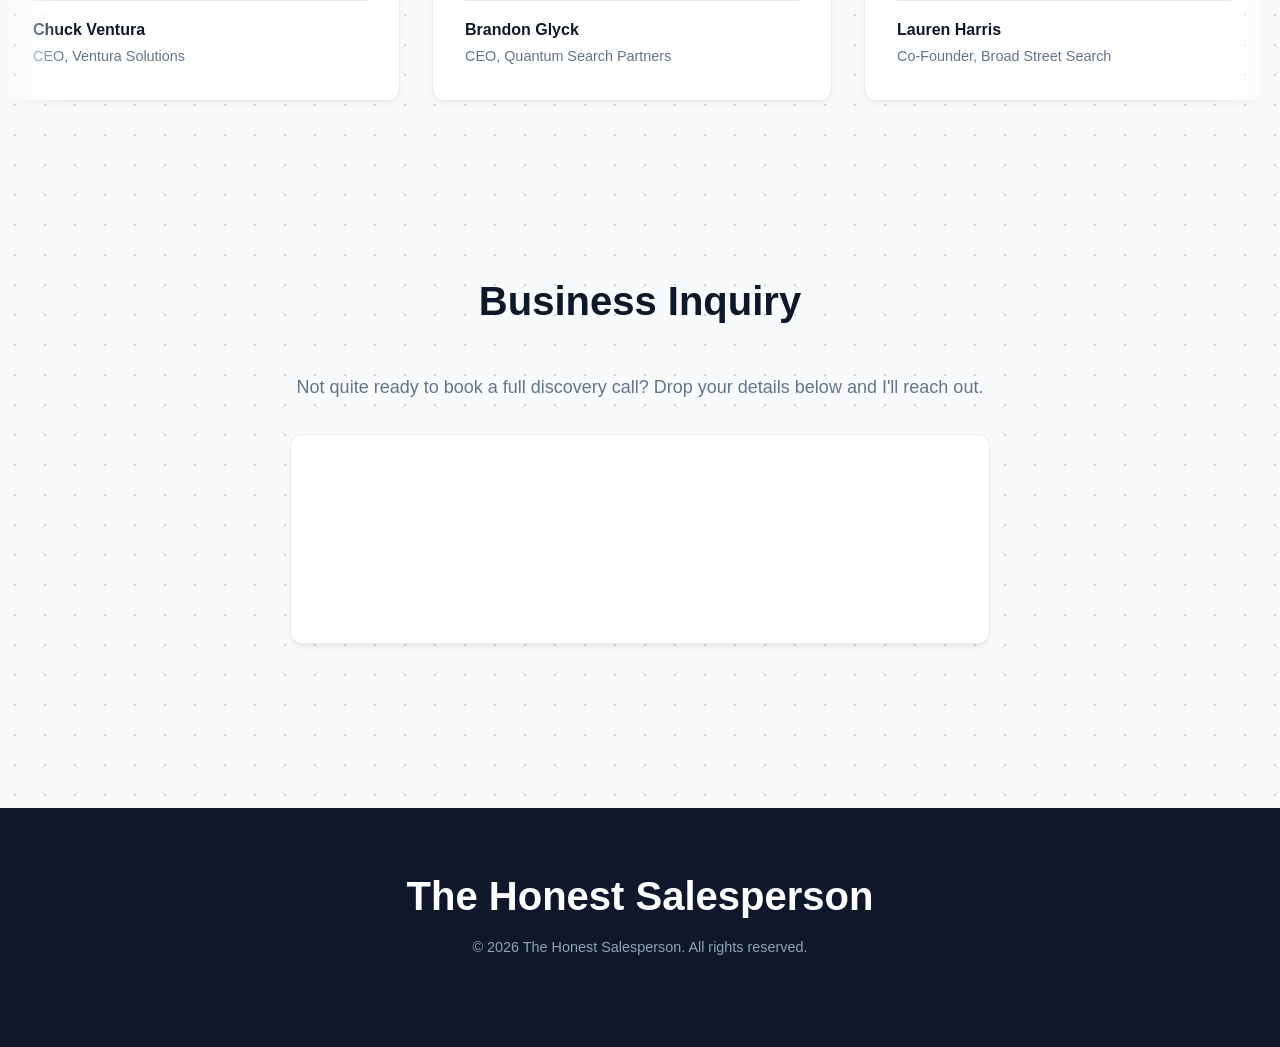
==== commit e5925158: "Add quiz section for assessing business pipeline risk" ====
--- a/index.html
+++ b/index.html
@@ -458,6 +458,129 @@
     feeSlider.addEventListener('change', fireConfetti);
     dealsSlider.addEventListener('change', fireConfetti);
 </script>
+
+    <section style="background-color: var(--background-color); padding: 80px 20px;">
+        <div class="container" style="max-width: 700px; text-align: center;">
+            <h2 style="margin-bottom: 1rem;">Is your pipeline a ticking time bomb?</h2>
+            <p style="color: var(--text-light); margin-bottom: 3rem;">Answer 3 quick questions to check your Feast or Famine risk score.</p>
+            
+            <div class="surface-box" style="text-align: left;" id="quiz-container">
+                
+                <div class="quiz-step" id="step-1">
+                    <h3 style="font-size: 1.25rem; margin-bottom: 1.5rem;">1. Where does your new business come from right now?</h3>
+                    <div style="display: flex; flex-direction: column; gap: 1rem;">
+                        <button class="quiz-btn" onclick="nextStep(2, 30)">Almost entirely referrals & inbound</button>
+                        <button class="quiz-btn" onclick="nextStep(2, 15)">A mix of referrals and some outbound</button>
+                        <button class="quiz-btn" onclick="nextStep(2, 0)">Systematic, daily outbound generation</button>
+                    </div>
+                </div>
+
+                <div class="quiz-step" id="step-2" style="display: none;">
+                    <h3 style="font-size: 1.25rem; margin-bottom: 1.5rem;">2. What happens to your business development when you sign a big client?</h3>
+                    <div style="display: flex; flex-direction: column; gap: 1rem;">
+                        <button class="quiz-btn" onclick="nextStep(3, 40)">BD stops completely while I fulfill the search</button>
+                        <button class="quiz-btn" onclick="nextStep(3, 20)">It slows down, but I still do a little</button>
+                        <button class="quiz-btn" onclick="nextStep(3, 0)">My outbound engine runs regardless of workload</button>
+                    </div>
+                </div>
+
+                <div class="quiz-step" id="step-3" style="display: none;">
+                    <h3 style="font-size: 1.25rem; margin-bottom: 1.5rem;">3. Do you have a clear, targeted Ideal Customer Profile (ICP)?</h3>
+                    <div style="display: flex; flex-direction: column; gap: 1rem;">
+                        <button class="quiz-btn" onclick="showResults(30)">No, I take whoever will sign a contract</button>
+                        <button class="quiz-btn" onclick="showResults(15)">Vaguely, but I struggle to articulate it</button>
+                        <button class="quiz-btn" onclick="showResults(0)">Yes, heavily niched and highly targeted</button>
+                    </div>
+                </div>
+
+                <div class="quiz-step" id="quiz-results" style="display: none; text-align: center;">
+                    <p style="font-size: 1rem; color: var(--text-light); text-transform: uppercase; font-weight: 700; letter-spacing: 0.05em; margin-bottom: 0.5rem;">Your Volatility Score</p>
+                    <h3 id="score-display" style="font-size: 4rem; color: #ef4444; margin-bottom: 1rem; line-height: 1;">85%</h3>
+                    <h4 id="score-title" style="font-size: 1.5rem; margin-bottom: 1rem;">Extreme Famine Risk</h4>
+                    <p id="score-desc" style="color: var(--text-main); margin-bottom: 2rem;">You are relying entirely on hope and referrals. When your current reqs dry up, you will have no pipeline to fall back on. You need a system.</p>
+                    <a href="#calendar" class="btn" style="width: 100%;">Fix Your System Now</a>
+                    <p style="margin-top: 1rem;"><a href="#" onclick="resetQuiz(event)" style="font-size: 0.9rem; color: var(--text-light); text-decoration: underline;">Retake Assessment</a></p>
+                </div>
+                
+            </div>
+        </div>
+    </section>
+
+    <style>
+        .quiz-btn {
+            background-color: var(--background-color);
+            border: 2px solid #e2e8f0;
+            padding: 1rem 1.5rem;
+            border-radius: 8px;
+            text-align: left;
+            font-size: 1.1rem;
+            color: var(--text-main);
+            cursor: pointer;
+            transition: all 0.2s ease;
+            font-weight: 500;
+        }
+        .quiz-btn:hover {
+            border-color: var(--accent-color);
+            background-color: #eff6ff;
+            transform: translateX(5px);
+        }
+    </style>
+
+    <script>
+        let totalScore = 0;
+
+        function nextStep(stepNumber, points) {
+            totalScore += points;
+            
+            // Hide all steps
+            document.querySelectorAll('.quiz-step').forEach(step => {
+                step.style.display = 'none';
+            });
+            
+            // Show next step
+            document.getElementById('step-' + stepNumber).style.display = 'block';
+        }
+
+        function showResults(points) {
+            totalScore += points;
+            
+            document.querySelectorAll('.quiz-step').forEach(step => {
+                step.style.display = 'none';
+            });
+            
+            const resultsDiv = document.getElementById('quiz-results');
+            const scoreDisplay = document.getElementById('score-display');
+            const scoreTitle = document.getElementById('score-title');
+            const scoreDesc = document.getElementById('score-desc');
+            
+            scoreDisplay.textContent = totalScore + '%';
+            
+            if (totalScore >= 70) {
+                scoreDisplay.style.color = '#ef4444'; // Red
+                scoreTitle.textContent = "Extreme Famine Risk";
+                scoreDesc.textContent = "You are relying entirely on hope and referrals. When your current reqs dry up, you will have a massive gap in revenue. You need an outbound system immediately.";
+            } else if (totalScore >= 35) {
+                scoreDisplay.style.color = '#f59e0b'; // Yellow/Orange
+                scoreTitle.textContent = "Moderate Volatility";
+                scoreDesc.textContent = "You have some momentum, but your lack of consistency means you are leaving significant money on the table. It's time to build a repeatable framework.";
+            } else {
+                scoreDisplay.style.color = '#10b981'; // Green
+                scoreTitle.textContent = "Systematic & Stable";
+                scoreDesc.textContent = "You have a solid foundation! A discovery call can help you optimize your current engine to scale from 6-figures to 7-figures.";
+            }
+            
+            resultsDiv.style.display = 'block';
+        }
+
+        function resetQuiz(e) {
+            e.preventDefault();
+            totalScore = 0;
+            document.querySelectorAll('.quiz-step').forEach(step => {
+                step.style.display = 'none';
+            });
+            document.getElementById('step-1').style.display = 'block';
+        }
+    </script>
 
     <section id="calendar" style="background-color: var(--surface-color);">
         <div class="container">
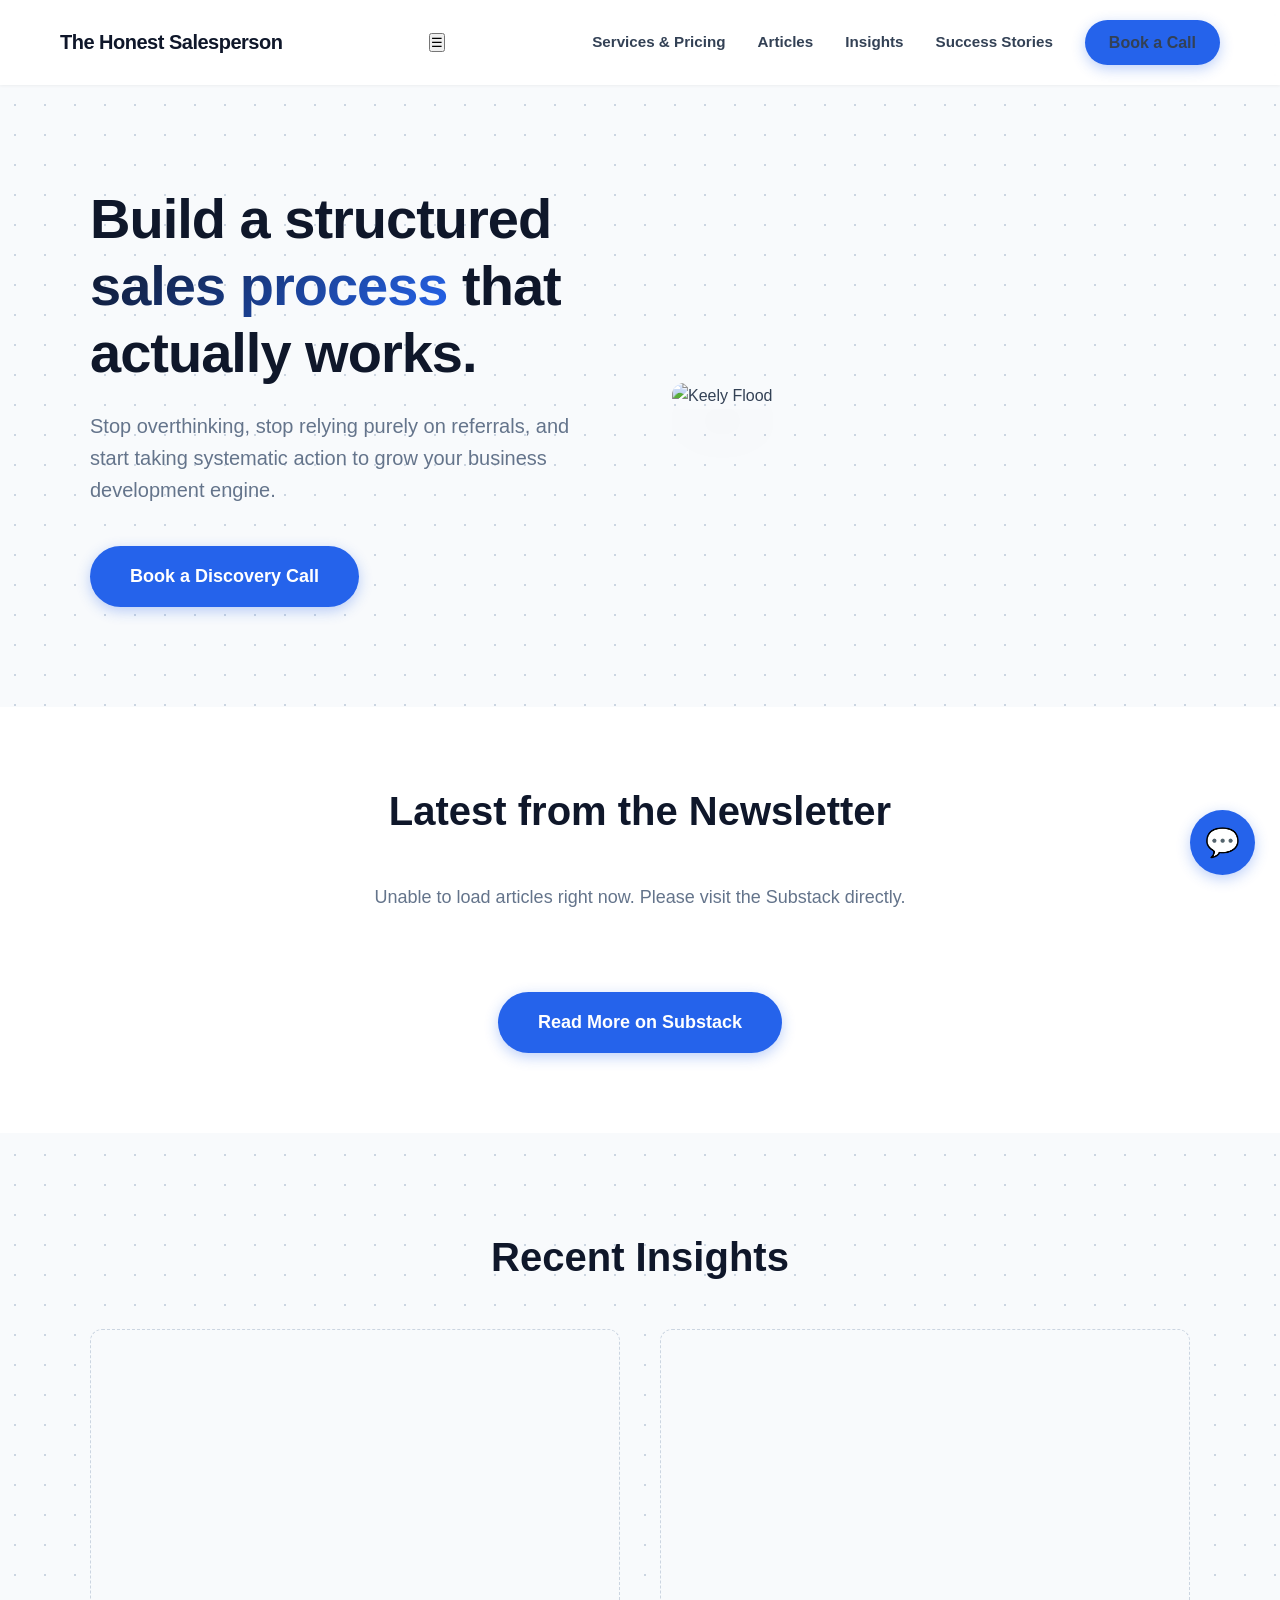
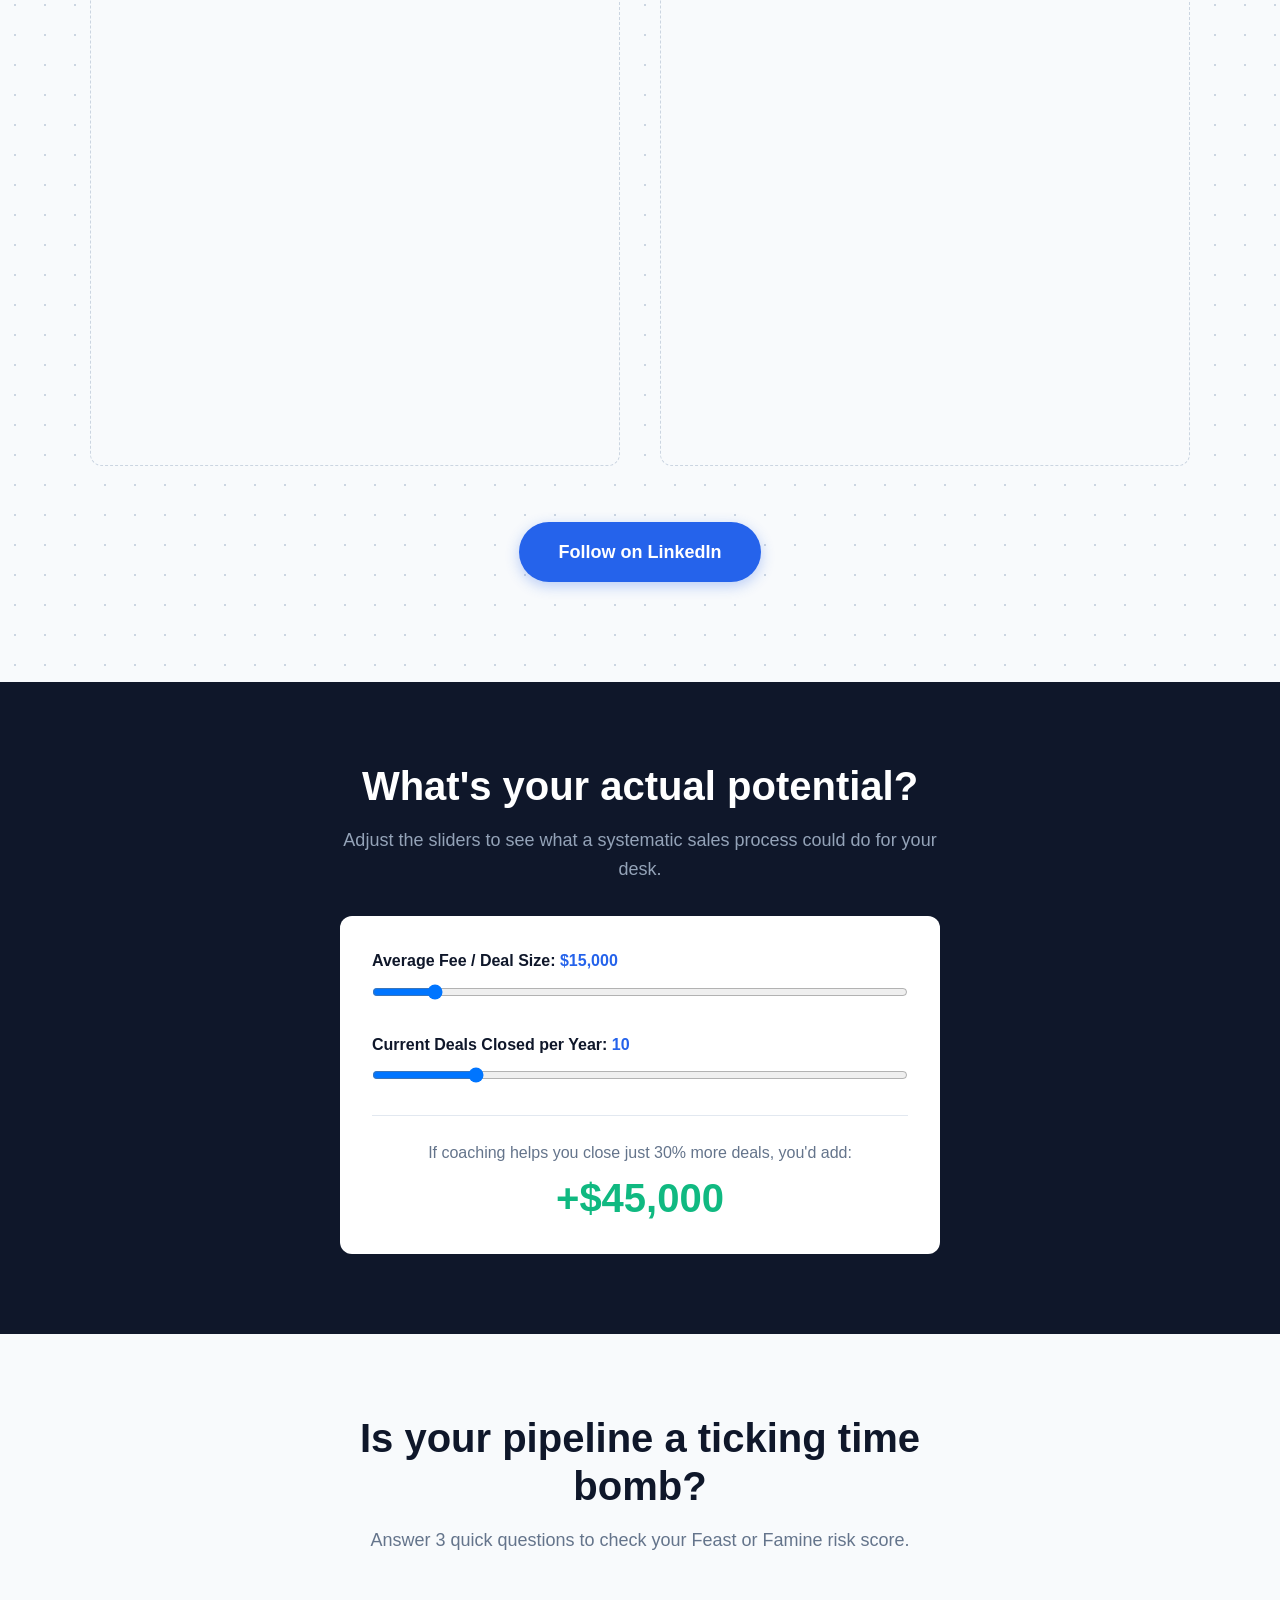
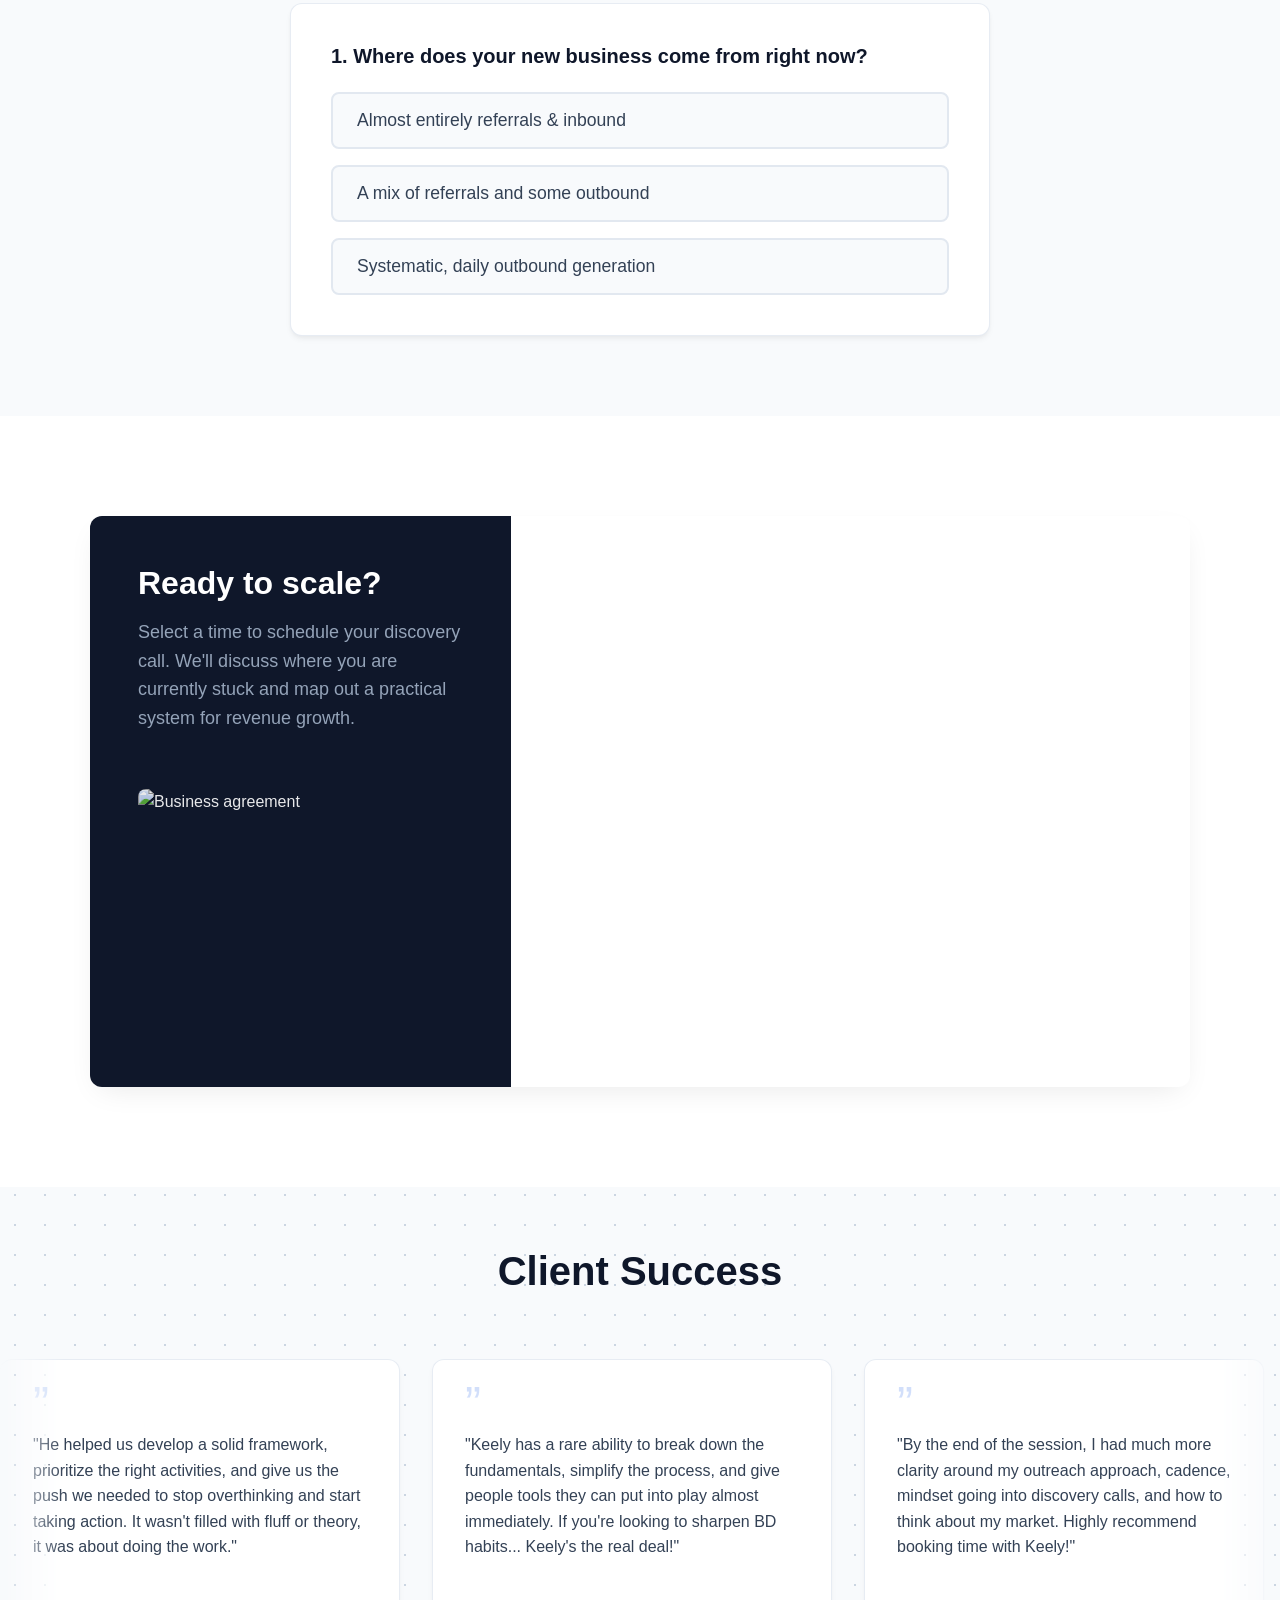
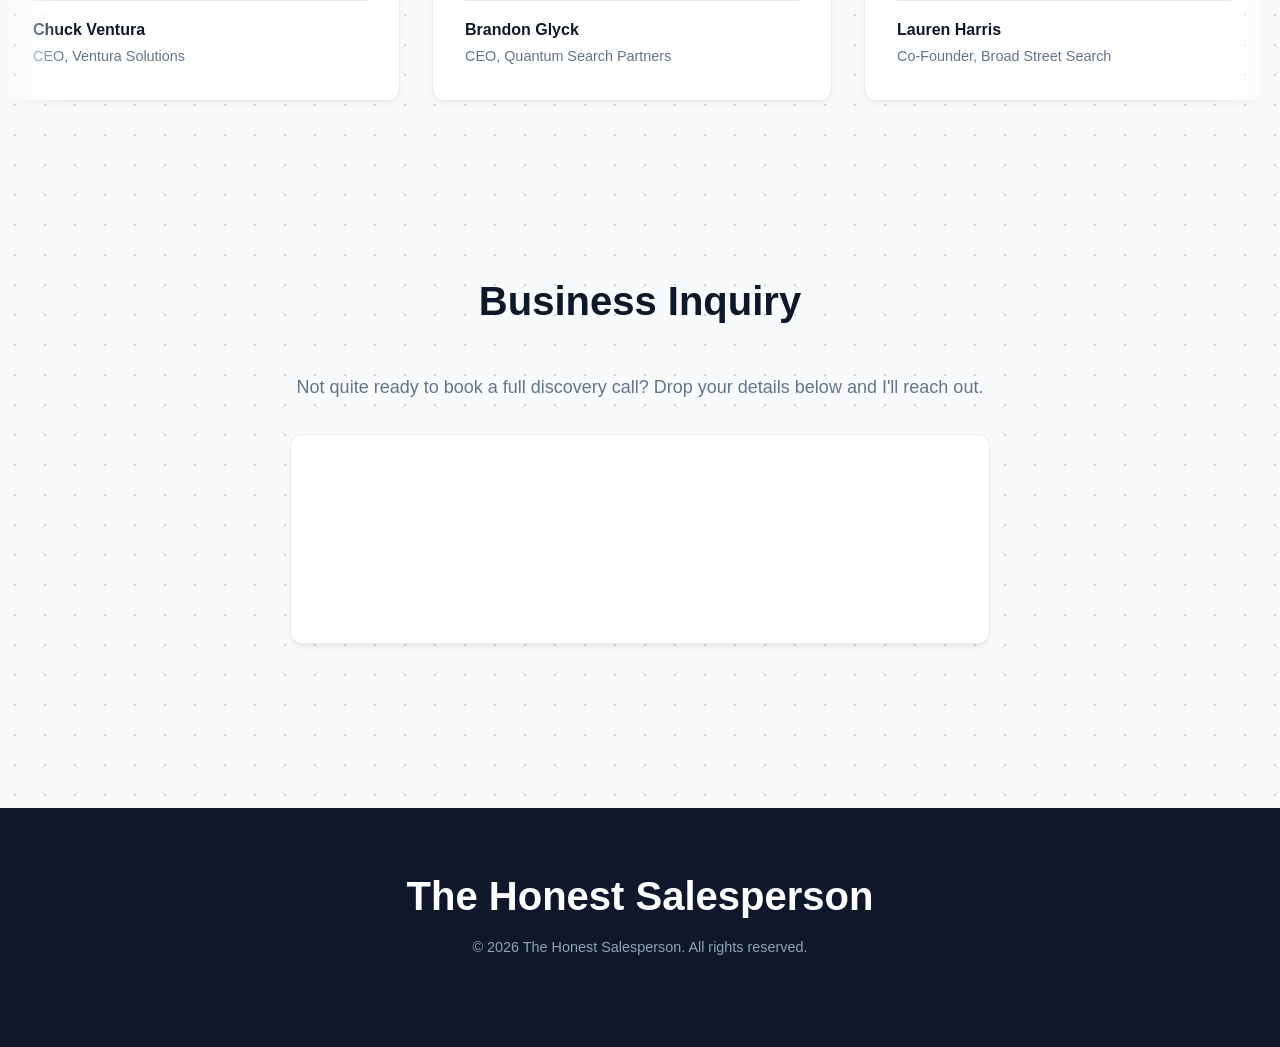
==== commit 9d44e1ba: "Update index.html" ====
--- a/index.html
+++ b/index.html
@@ -5,344 +5,26 @@
     <meta name="viewport" content="width=device-width, initial-scale=1.0">
     <meta name="description" content="The Honest Salesperson - Sales Consulting and Coaching">
     <title>The Honest Salesperson</title>
-    <style>
-        /* CSS Variables */
-        :root {
-            --primary-color: #0f172a;    
-            --accent-color: #2563eb;     
-            --accent-glow: rgba(37, 99, 235, 0.3);
-            --background-color: #f8fafc; 
-            --surface-color: #ffffff;    
-            --text-main: #334155;        
-            --text-light: #64748b;       
-            --border-radius: 12px;       /* Softer, more modern corners */
-            --section-padding: 100px 20px;
-        }
-
-        /* Reset and Base Styles */
-        * {
-            margin: 0;
-            padding: 0;
-            box-sizing: border-box;
-        }
-
-        body {
-            font-family: -apple-system, BlinkMacSystemFont, "Segoe UI", Roboto, Helvetica, Arial, sans-serif;
-            line-height: 1.6;
-            color: var(--text-main);
-            background-color: var(--background-color);
-            /* Subtle dot pattern background */
-            background-image: radial-gradient(#cbd5e1 1px, transparent 1px);
-            background-size: 30px 30px;
-            -webkit-font-smoothing: antialiased;
-        }
-
-        a {
-            text-decoration: none;
-            color: var(--accent-color);
-            transition: color 0.2s ease;
-        }
-
-        a:hover {
-            color: #1d4ed8; 
-        }
-
-        /* Typography */
-        h1, h2, h3 {
-            color: var(--primary-color);
-            font-weight: 800;
-            line-height: 1.2;
-            margin-bottom: 1rem;
-        }
-
-        .gradient-text {
-            background: linear-gradient(135deg, var(--primary-color), var(--accent-color));
-            -webkit-background-clip: text;
-            -webkit-text-fill-color: transparent;
-        }
-
-        h2 {
-            font-size: 2.5rem;
-            text-align: center;
-            margin-bottom: 3rem;
-        }
-
-        p {
-            margin-bottom: 1.5rem;
-            font-size: 1.125rem;
-        }
-
-        /* Layout Utilities */
-        .container {
-            max-width: 1100px;
-            margin: 0 auto;
-        }
-
-        section {
-            padding: var(--section-padding);
-        }
-
-        /* Elevated Surface Cards */
-        .surface-box {
-            background: var(--surface-color);
-            padding: 2.5rem;
-            border-radius: var(--border-radius);
-            box-shadow: 0 4px 6px -1px rgba(0, 0, 0, 0.05), 0 2px 4px -1px rgba(0, 0, 0, 0.03);
-            border: 1px solid rgba(226, 232, 240, 0.8);
-            transition: transform 0.3s ease, box-shadow 0.3s ease;
-        }
-
-        .surface-box:hover {
-            transform: translateY(-5px);
-            box-shadow: 0 20px 25px -5px rgba(0, 0, 0, 0.1), 0 10px 10px -5px rgba(0, 0, 0, 0.04);
-        }
-
-        /* Navigation */
-        nav {
-            background-color: rgba(255, 255, 255, 0.95);
-            backdrop-filter: blur(10px);
-            box-shadow: 0 1px 3px rgba(0,0,0,0.05);
-            position: sticky;
-            top: 0;
-            z-index: 100;
-        }
-
-        .nav-container {
-            display: flex;
-            justify-content: space-between;
-            align-items: center;
-            padding: 1.25rem 20px;
-            max-width: 1200px;
-            margin: 0 auto;
-        }
-
-        .logo {
-            font-weight: 800;
-            font-size: 1.25rem;
-            color: var(--primary-color);
-            letter-spacing: -0.5px;
-        }
-
-        .nav-links {
-            display: flex;
-            gap: 2rem;
-            align-items: center;
-        }
-
-        .nav-links a {
-            color: var(--text-main);
-            font-weight: 600;
-            font-size: 0.95rem;
-        }
-
-        .nav-links a:hover {
-            color: var(--accent-color);
-        }
-
-        /* Buttons */
-        .btn {
-            display: inline-block;
-            background-color: var(--accent-color);
-            color: #ffffff;
-            padding: 1rem 2.5rem;
-            border-radius: 50px; /* Pill shape for modern look */
-            font-weight: 600;
-            font-size: 1.125rem;
-            border: none;
-            cursor: pointer;
-            box-shadow: 0 4px 14px 0 var(--accent-glow);
-            transition: all 0.3s ease;
-        }
-
-        .btn:hover {
-            background-color: #1d4ed8;
-            color: #ffffff;
-            transform: translateY(-2px);
-            box-shadow: 0 6px 20px rgba(37, 99, 235, 0.4);
-        }
-
-        /* Split Hero Section */
-        .hero-grid {
-            display: grid;
-            grid-template-columns: 1fr 1fr;
-            gap: 4rem;
-            align-items: center;
-        }
-
-        .hero h1 {
-            font-size: 3.5rem;
-            margin-bottom: 1.5rem;
-            letter-spacing: -1px;
-        }
-
-        .hero p {
-            color: var(--text-light);
-            font-size: 1.25rem;
-            margin-bottom: 2.5rem;
-        }
-
-        .hero-image {
-            width: 100%;
-            height: 500px;
-            object-fit: cover;
-            border-radius: var(--border-radius);
-            box-shadow: 0 25px 50px -12px rgba(0, 0, 0, 0.25);
-        }
-
-        /* Grid Layouts for Content */
-        .content-grid {
-            display: grid;
-            grid-template-columns: repeat(auto-fit, minmax(320px, 1fr));
-            gap: 2.5rem;
-        }
-
-        /* Scrolling Reviews (Marquee) */
-        .marquee-wrapper {
-            position: relative;
-            display: flex;
-            overflow: hidden;
-            user-select: none;
-            gap: 2rem;
-            padding: 1rem 0;
-            mask-image: linear-gradient(to right, transparent, black 5%, black 95%, transparent);
-            -webkit-mask-image: linear-gradient(to right, transparent, black 5%, black 95%, transparent);
-        }
-
-        .marquee-content {
-            flex-shrink: 0;
-            display: flex;
-            justify-content: space-around;
-            min-width: 100%;
-            gap: 2rem;
-            animation: scroll 45s linear infinite;
-        }
-
-        .marquee-wrapper:hover .marquee-content {
-            animation-play-state: paused;
-        }
-
-        @keyframes scroll {
-            from { transform: translateX(0); }
-            to { transform: translateX(calc(-100% - 2rem)); }
-        }
-
-        .testimonial-card {
-            width: 400px;
-            background: var(--surface-color);
-            padding: 2rem;
-            border-radius: var(--border-radius);
-            box-shadow: 0 4px 6px -1px rgba(0, 0, 0, 0.05);
-            border: 1px solid rgba(226, 232, 240, 0.8);
-            display: flex;
-            flex-direction: column;
-            justify-content: space-between;
-            white-space: normal;
-        }
-
-        .quote-icon {
-            color: var(--accent-color);
-            font-size: 3rem;
-            line-height: 0.5;
-            opacity: 0.2;
-            margin-bottom: 1rem;
-        }
-
-        /* Calendar Section Split Layout */
-        .calendar-grid {
-            display: grid;
-            grid-template-columns: 1fr 1.5fr;
-            gap: 3rem;
-            background: var(--surface-color);
-            border-radius: var(--border-radius);
-            overflow: hidden;
-            box-shadow: 0 10px 30px -10px rgba(0,0,0,0.1);
-        }
-
-        .calendar-info {
-            padding: 3rem;
-            background: var(--primary-color);
-            color: white;
-            display: flex;
-            flex-direction: column;
-            justify-content: center;
-        }
-
-        .calendar-info h3 {
-            color: white;
-            font-size: 2rem;
-        }
-
-        .calendar-info p {
-            color: #94a3b8;
-        }
-
-        .calendar-image {
-            width: 100%;
-            height: 250px;
-            object-fit: cover;
-            border-radius: 8px;
-            margin-top: 2rem;
-            opacity: 0.9;
-        }
-
-        /* Embed Containers */
-        .embed-container {
-            position: relative;
-            width: 100%;
-            border-radius: var(--border-radius);
-            overflow: hidden;
-            background: var(--background-color);
-            min-height: 400px;
-            display: flex;
-            align-items: center;
-            justify-content: center;
-            border: 1px dashed #cbd5e1;
-        }
-
-        /* Footer */
-        footer {
-            background-color: var(--primary-color);
-            color: #ffffff;
-            text-align: center;
-            padding: 4rem 20px;
-            margin-top: 4rem;
-        }
-
-        /* Responsive */
-        @media (max-width: 900px) {
-            .hero-grid, .calendar-grid {
-                grid-template-columns: 1fr;
-                gap: 2rem;
-            }
-            .hero h1 {
-                font-size: 2.75rem;
-            }
-            .hero-image {
-                height: 350px;
-            }
-            .nav-links {
-                display: none;
-            }
-            .testimonial-card {
-                width: 300px;
-            }
-        }
-    </style>
+    <link rel="stylesheet" href="style.css">
 </head>
 <body>
 
-    <nav>
+     <nav>
         <div class="nav-container">
-            <a href="#" class="logo">The Honest Salesperson</a>
-            <div class="nav-links">
-                <a href="#substack">Articles</a>
-                <a href="#linkedin">Insights</a>
-                <a href="#reviews">Success Stories</a>
-                <a href="#calendar" class="btn" style="padding: 0.6rem 1.5rem; font-size: 1rem;">Book a Call</a>
+            <a href="index.html" class="logo">The Honest Salesperson</a>
+            
+            <button class="mobile-menu-toggle" aria-label="Toggle navigation">☰</button>
+            
+            <div class="nav-links" id="nav-menu">
+                <a href="services.html">Services & Pricing</a>
+                <a href="index.html#substack">Articles</a>
+                <a href="index.html#linkedin">Insights</a>
+                <a href="index.html#reviews">Success Stories</a>
+                <a href="index.html#calendar" class="btn" style="padding: 0.6rem 1.5rem; font-size: 1rem;">Book a Call</a>
             </div>
         </div>
     </nav>
-
+    
     <section class="hero">
         <div class="container hero-grid">
             <div>
@@ -368,18 +50,18 @@
         </div>
     </section>
 
-    <section id="linkedin">
+   <section id="linkedin">
         <div class="container">
             <h2>Recent Insights</h2>
             <div class="content-grid">
                 <div class="embed-container">
                     <p style="color: var(--text-light); text-align: center; padding: 1rem;">
-                        <em><iframe src="https://www.linkedin.com/embed/feed/update/urn:li:share:7470103106286944256?collapsed=1" height="670" width="504" frameborder="0" allowfullscreen="" title="Embedded post"></iframe></em>
+                        <em><iframe src="https://www.linkedin.com/embed/feed/update/urn:li:share:7470103106286944256?collapsed=1" height="670" width="100%" frameborder="0" allowfullscreen="" title="Embedded post"></iframe></em>
                     </p>
                 </div>
                 <div class="embed-container">
                     <p style="color: var(--text-light); text-align: center; padding: 1rem;">
-                        <em><iframe src="https://www.linkedin.com/embed/feed/update/urn:li:share:7470170197916590080?collapsed=1" height="264" width="504" frameborder="0" allowfullscreen="" title="Embedded post"></iframe></em>
+                        <em><iframe src="https://www.linkedin.com/embed/feed/update/urn:li:share:7470170197916590080?collapsed=1" height="264" width="100%" frameborder="0" allowfullscreen="" title="Embedded post"></iframe></em>
                     </p>
                 </div>
             </div>
@@ -388,7 +70,7 @@
             </div>
         </div>
     </section>
-
+    
     <section style="background: var(--primary-color); color: white; padding: 80px 20px;">
         <div class="container" style="max-width: 600px; text-align: center;">
             <h2 style="color: white; margin-bottom: 1rem;">What's your actual potential?</h2>
@@ -408,56 +90,6 @@
             </div>
         </div>
     </section>
-
-  <script src="https://cdn.jsdelivr.net/npm/canvas-confetti@1.6.0/dist/confetti.browser.min.js"></script>
-    <script>
-    const feeSlider = document.getElementById('fee-slider');
-    const dealsSlider = document.getElementById('deals-slider');
-    const feeVal = document.getElementById('fee-val');
-    const dealsVal = document.getElementById('deals-val');
-    const result = document.getElementById('result');
-
-    // 1. Update the numbers in real-time
-    function updateCalc() {
-        const fee = parseInt(feeSlider.value);
-        const deals = parseInt(dealsSlider.value);
-        
-        feeVal.textContent = '$' + fee.toLocaleString();
-        dealsVal.textContent = deals;
-        
-        // Assume coaching increases deal volume by 30%
-        const additionalDeals = deals * 0.30;
-        const extraRevenue = additionalDeals * fee;
-        
-        result.textContent = '+$' + extraRevenue.toLocaleString(undefined, {maximumFractionDigits: 0});
-    }
-
-    // 2. Fire the confetti from the result text
-    function fireConfetti() {
-        // Get the exact X/Y coordinates of the total amount text
-        const rect = result.getBoundingClientRect();
-        const originX = (rect.left + (rect.width / 2)) / window.innerWidth;
-        const originY = (rect.top + (rect.height / 2)) / window.innerHeight;
-
-        // Launch the firework!
-        confetti({
-            particleCount: 60,
-            spread: 70,
-            origin: { x: originX, y: originY },
-            colors: ['#10b981', '#34d399', '#ffffff'], // Matches the green text
-            disableForReducedMotion: true, // Accessibility best-practice
-            zIndex: 1000
-        });
-    }
-
-    // Update numbers instantly while dragging
-    feeSlider.addEventListener('input', updateCalc);
-    dealsSlider.addEventListener('input', updateCalc);
-
-    // Only fire confetti when the user lets go of the slider
-    feeSlider.addEventListener('change', fireConfetti);
-    dealsSlider.addEventListener('change', fireConfetti);
-</script>
 
     <section style="background-color: var(--background-color); padding: 80px 20px;">
         <div class="container" style="max-width: 700px; text-align: center;">
@@ -506,82 +138,6 @@
         </div>
     </section>
 
-    <style>
-        .quiz-btn {
-            background-color: var(--background-color);
-            border: 2px solid #e2e8f0;
-            padding: 1rem 1.5rem;
-            border-radius: 8px;
-            text-align: left;
-            font-size: 1.1rem;
-            color: var(--text-main);
-            cursor: pointer;
-            transition: all 0.2s ease;
-            font-weight: 500;
-        }
-        .quiz-btn:hover {
-            border-color: var(--accent-color);
-            background-color: #eff6ff;
-            transform: translateX(5px);
-        }
-    </style>
-
-    <script>
-        let totalScore = 0;
-
-        function nextStep(stepNumber, points) {
-            totalScore += points;
-            
-            // Hide all steps
-            document.querySelectorAll('.quiz-step').forEach(step => {
-                step.style.display = 'none';
-            });
-            
-            // Show next step
-            document.getElementById('step-' + stepNumber).style.display = 'block';
-        }
-
-        function showResults(points) {
-            totalScore += points;
-            
-            document.querySelectorAll('.quiz-step').forEach(step => {
-                step.style.display = 'none';
-            });
-            
-            const resultsDiv = document.getElementById('quiz-results');
-            const scoreDisplay = document.getElementById('score-display');
-            const scoreTitle = document.getElementById('score-title');
-            const scoreDesc = document.getElementById('score-desc');
-            
-            scoreDisplay.textContent = totalScore + '%';
-            
-            if (totalScore >= 70) {
-                scoreDisplay.style.color = '#ef4444'; // Red
-                scoreTitle.textContent = "Extreme Famine Risk";
-                scoreDesc.textContent = "You are relying entirely on hope and referrals. When your current reqs dry up, you will have a massive gap in revenue. You need an outbound system immediately.";
-            } else if (totalScore >= 35) {
-                scoreDisplay.style.color = '#f59e0b'; // Yellow/Orange
-                scoreTitle.textContent = "Moderate Volatility";
-                scoreDesc.textContent = "You have some momentum, but your lack of consistency means you are leaving significant money on the table. It's time to build a repeatable framework.";
-            } else {
-                scoreDisplay.style.color = '#10b981'; // Green
-                scoreTitle.textContent = "Systematic & Stable";
-                scoreDesc.textContent = "You have a solid foundation! A discovery call can help you optimize your current engine to scale from 6-figures to 7-figures.";
-            }
-            
-            resultsDiv.style.display = 'block';
-        }
-
-        function resetQuiz(e) {
-            e.preventDefault();
-            totalScore = 0;
-            document.querySelectorAll('.quiz-step').forEach(step => {
-                step.style.display = 'none';
-            });
-            document.getElementById('step-1').style.display = 'block';
-        }
-    </script>
-
     <section id="calendar" style="background-color: var(--surface-color);">
         <div class="container">
             <div class="calendar-grid">
@@ -593,7 +149,7 @@
                 <div style="padding: 2rem;">
                     <div class="tidycal-embed" data-path="keelyflood1/pipelineaudit"></div>
                     <script src="https://tidycal.com/js/embed.js" async></script>
-                    </div>
+                </div>
             </div>
         </div>
     </section>
@@ -707,7 +263,6 @@
             
             <div class="surface-box" style="padding: 0;">
                 <iframe data-tally-src="https://tally.so/embed/wblyao?alignLeft=1&hideTitle=1&transparentBackground=1&dynamicHeight=1" loading="lazy" width="100%" height="200" frameborder="0" marginheight="0" marginwidth="0" title="Business Inquiry"></iframe>
-                
                 <script>
                     var d=document,w="https://tally.so/widgets/embed.js",v=function(){"undefined"!=typeof Tally?Tally.loadEmbeds():d.querySelectorAll("iframe[data-tally-src]:not([src])").forEach((function(e){e.src=e.dataset.tallySrc}))};if("undefined"!=typeof Tally)v();else if(d.querySelector('script[src="'+w+'"]')==null){var s=d.createElement("script");s.src=w,s.onload=v,s.onerror=v,d.body.appendChild(s);}
                 </script>
@@ -722,44 +277,22 @@
         </div>
     </footer>
 
-    <script>
-        document.addEventListener("DOMContentLoaded", () => {
-            const substackRssUrl = 'https://thehonestsalesperson.substack.com/feed';
-            const apiUrl = `https://api.rss2json.com/v1/api.json?rss_url=${encodeURIComponent(substackRssUrl)}`;
-
-            fetch(apiUrl)
-                .then(response => response.json())
-                .then(data => {
-                    const container = document.getElementById('substack-feed');
-                    container.innerHTML = ''; 
-                    
-                    const latestPosts = data.items.slice(0, 3);
-
-                    latestPosts.forEach(post => {
-                        const pubDate = new Date(post.pubDate).toLocaleDateString('en-US', { month: 'short', day: 'numeric', year: 'numeric' });
-                        const cleanSnippet = post.description.replace(/<[^>]*>?/gm, '').substring(0, 130) + '...';
-
-                        const postCardHtml = `
-                            <div class="surface-box" style="display: flex; flex-direction: column; justify-content: space-between;">
-                                <div>
-                                    <span style="font-size: 0.85rem; color: var(--accent-color); text-transform: uppercase; font-weight: 700; letter-spacing: 0.05em;">${pubDate}</span>
-                                    <h3 style="margin-top: 0.75rem; font-size: 1.3rem; line-height: 1.4;">
-                                        <a href="${post.link}" target="_blank" style="color: var(--primary-color);">${post.title}</a>
-                                    </h3>
-                                    <p style="font-size: 1rem; color: var(--text-main); margin-bottom: 1.5rem;">${cleanSnippet}</p>
-                                </div>
-                                <a href="${post.link}" target="_blank" style="font-weight: 600; color: var(--accent-color); display: inline-flex; align-items: center; gap: 0.5rem;">
-                                    Read Article <span aria-hidden="true">&rarr;</span>
-                                </a>
-                            </div>
-                        `;
-                        container.innerHTML += postCardHtml;
-                    });
-                })
-                .catch(error => {
-                    document.getElementById('substack-feed').innerHTML = '<p style="text-align: center; color: var(--text-light);">Unable to load articles right now. Please visit the Substack directly.</p>';
-                });
-        });
-    </script>
+    <button id="chatbot-toggle" aria-label="Open chat">💬</button>
+    <div id="chatbot-window">
+        <div id="chatbot-header">
+            Honest AI <button id="chatbot-close">&times;</button>
+        </div>
+        <div id="chatbot-messages">
+            <div class="bot-msg">Hey there! I'm the Honest AI bot. Drop your biggest sales challenge below and I'll solve it for you right now.</div>
+        </div>
+        <form id="chatbot-form">
+            <input type="text" id="chatbot-input" placeholder="Type your problem..." autocomplete="off">
+            <button type="submit">Send</button>
+        </form>
+    </div>
+
+    <script src="https://cdn.jsdelivr.net/npm/canvas-confetti@1.6.0/dist/confetti.browser.min.js"></script>
+    
+    <script src="scripts.js"></script>
 </body>
 </html>
--- a/style.css
+++ b/style.css
@@ -0,0 +1,648 @@
+/* CSS Variables */
+:root {
+    --primary-color: #0f172a;    
+    --accent-color: #2563eb;     
+    --accent-glow: rgba(37, 99, 235, 0.3);
+    --background-color: #f8fafc; 
+    --surface-color: #ffffff;    
+    --text-main: #334155;        
+    --text-light: #64748b;       
+    --border-radius: 12px;       
+    --section-padding: 100px 20px;
+}
+
+/* Reset and Base Styles */
+* {
+    margin: 0;
+    padding: 0;
+    box-sizing: border-box;
+}
+
+body {
+    font-family: -apple-system, BlinkMacSystemFont, "Segoe UI", Roboto, Helvetica, Arial, sans-serif;
+    line-height: 1.6;
+    color: var(--text-main);
+    background-color: var(--background-color);
+    background-image: radial-gradient(#cbd5e1 1px, transparent 1px);
+    background-size: 30px 30px;
+    -webkit-font-smoothing: antialiased;
+}
+
+a {
+    text-decoration: none;
+    color: var(--accent-color);
+    transition: color 0.2s ease;
+}
+
+a:hover {
+    color: #1d4ed8; 
+}
+
+/* Typography */
+h1, h2, h3 {
+    color: var(--primary-color);
+    font-weight: 800;
+    line-height: 1.2;
+    margin-bottom: 1rem;
+}
+
+.gradient-text {
+    background: linear-gradient(135deg, var(--primary-color), var(--accent-color));
+    -webkit-background-clip: text;
+    -webkit-text-fill-color: transparent;
+}
+
+h2 {
+    font-size: 2.5rem;
+    text-align: center;
+    margin-bottom: 3rem;
+}
+
+p {
+    margin-bottom: 1.5rem;
+    font-size: 1.125rem;
+}
+
+/* Layout Utilities */
+.container {
+    max-width: 1100px;
+    margin: 0 auto;
+}
+
+section {
+    padding: var(--section-padding);
+}
+
+/* Elevated Surface Cards */
+.surface-box {
+    background: var(--surface-color);
+    padding: 2.5rem;
+    border-radius: var(--border-radius);
+    box-shadow: 0 4px 6px -1px rgba(0, 0, 0, 0.05), 0 2px 4px -1px rgba(0, 0, 0, 0.03);
+    border: 1px solid rgba(226, 232, 240, 0.8);
+    transition: transform 0.3s ease, box-shadow 0.3s ease;
+}
+
+.surface-box:hover {
+    transform: translateY(-5px);
+    box-shadow: 0 20px 25px -5px rgba(0, 0, 0, 0.1), 0 10px 10px -5px rgba(0, 0, 0, 0.04);
+}
+
+/* Navigation */
+nav {
+    background-color: rgba(255, 255, 255, 0.95);
+    backdrop-filter: blur(10px);
+    box-shadow: 0 1px 3px rgba(0,0,0,0.05);
+    position: sticky;
+    top: 0;
+    z-index: 100;
+}
+
+.nav-container {
+    display: flex;
+    justify-content: space-between;
+    align-items: center;
+    padding: 1.25rem 20px;
+    max-width: 1200px;
+    margin: 0 auto;
+}
+
+.logo {
+    font-weight: 800;
+    font-size: 1.25rem;
+    color: var(--primary-color);
+    letter-spacing: -0.5px;
+}
+
+.nav-links {
+    display: flex;
+    gap: 2rem;
+    align-items: center;
+}
+
+.nav-links a {
+    color: var(--text-main);
+    font-weight: 600;
+    font-size: 0.95rem;
+}
+
+.nav-links a:hover {
+    color: var(--accent-color);
+}
+
+/* Buttons */
+.btn {
+    display: inline-block;
+    background-color: var(--accent-color);
+    color: #ffffff;
+    padding: 1rem 2.5rem;
+    border-radius: 50px;
+    font-weight: 600;
+    font-size: 1.125rem;
+    border: none;
+    cursor: pointer;
+    box-shadow: 0 4px 14px 0 var(--accent-glow);
+    transition: all 0.3s ease;
+}
+
+.btn:hover {
+    background-color: #1d4ed8;
+    color: #ffffff;
+    transform: translateY(-2px);
+    box-shadow: 0 6px 20px rgba(37, 99, 235, 0.4);
+}
+
+/* Split Hero Section */
+.hero-grid {
+    display: grid;
+    grid-template-columns: 1fr 1fr;
+    gap: 4rem;
+    align-items: center;
+}
+
+.hero h1 {
+    font-size: 3.5rem;
+    margin-bottom: 1.5rem;
+    letter-spacing: -1px;
+}
+
+.hero p {
+    color: var(--text-light);
+    font-size: 1.25rem;
+    margin-bottom: 2.5rem;
+}
+
+.hero-image {
+    width: 100%;
+    height: 500px;
+    object-fit: cover;
+    border-radius: var(--border-radius);
+    box-shadow: 0 25px 50px -12px rgba(0, 0, 0, 0.25);
+}
+
+/* Grid Layouts for Content */
+.content-grid {
+    display: grid;
+    grid-template-columns: repeat(auto-fit, minmax(320px, 1fr));
+    gap: 2.5rem;
+}
+
+/* Scrolling Reviews (Marquee) */
+.marquee-wrapper {
+    position: relative;
+    display: flex;
+    overflow: hidden;
+    user-select: none;
+    gap: 2rem;
+    padding: 1rem 0;
+    mask-image: linear-gradient(to right, transparent, black 5%, black 95%, transparent);
+    -webkit-mask-image: linear-gradient(to right, transparent, black 5%, black 95%, transparent);
+}
+
+.marquee-content {
+    flex-shrink: 0;
+    display: flex;
+    justify-content: space-around;
+    min-width: 100%;
+    gap: 2rem;
+    animation: scroll 45s linear infinite;
+}
+
+.marquee-wrapper:hover .marquee-content {
+    animation-play-state: paused;
+}
+
+@keyframes scroll {
+    from { transform: translateX(0); }
+    to { transform: translateX(calc(-100% - 2rem)); }
+}
+
+.testimonial-card {
+    width: 400px;
+    background: var(--surface-color);
+    padding: 2rem;
+    border-radius: var(--border-radius);
+    box-shadow: 0 4px 6px -1px rgba(0, 0, 0, 0.05);
+    border: 1px solid rgba(226, 232, 240, 0.8);
+    display: flex;
+    flex-direction: column;
+    justify-content: space-between;
+    white-space: normal;
+}
+
+.quote-icon {
+    color: var(--accent-color);
+    font-size: 3rem;
+    line-height: 0.5;
+    opacity: 0.2;
+    margin-bottom: 1rem;
+}
+
+/* Calendar Section Split Layout */
+.calendar-grid {
+    display: grid;
+    grid-template-columns: 1fr 1.5fr;
+    gap: 3rem;
+    background: var(--surface-color);
+    border-radius: var(--border-radius);
+    overflow: hidden;
+    box-shadow: 0 10px 30px -10px rgba(0,0,0,0.1);
+}
+
+.calendar-info {
+    padding: 3rem;
+    background: var(--primary-color);
+    color: white;
+    display: flex;
+    flex-direction: column;
+    justify-content: center;
+}
+
+.calendar-info h3 {
+    color: white;
+    font-size: 2rem;
+}
+
+.calendar-info p {
+    color: #94a3b8;
+}
+
+.calendar-image {
+    width: 100%;
+    height: 250px;
+    object-fit: cover;
+    border-radius: 8px;
+    margin-top: 2rem;
+    opacity: 0.9;
+}
+
+/* Embed Containers */
+.embed-container {
+    position: relative;
+    width: 100%;
+    border-radius: var(--border-radius);
+    overflow: hidden;
+    background: var(--background-color);
+    min-height: 400px;
+    display: flex;
+    align-items: center;
+    justify-content: center;
+    border: 1px dashed #cbd5e1;
+}
+
+/* Force LinkedIn iframes to be responsive */
+.embed-container iframe {
+    width: 100% !important;
+    max-width: 504px;
+    border: none;
+}
+
+/* Quiz Buttons */
+.quiz-btn {
+    background-color: var(--background-color);
+    border: 2px solid #e2e8f0;
+    padding: 1rem 1.5rem;
+    border-radius: 8px;
+    text-align: left;
+    font-size: 1.1rem;
+    color: var(--text-main);
+    cursor: pointer;
+    transition: all 0.2s ease;
+    font-weight: 500;
+}
+
+.quiz-btn:hover {
+    border-color: var(--accent-color);
+    background-color: #eff6ff;
+    transform: translateX(5px);
+}
+
+/* Footer */
+footer {
+    background-color: var(--primary-color);
+    color: #ffffff;
+    text-align: center;
+    padding: 4rem 20px;
+    margin-top: 4rem;
+}
+
+/* Responsive */
+@media (max-width: 900px) {
+    .hero-grid, .calendar-grid {
+        grid-template-columns: 1fr;
+        gap: 2rem;
+    }
+    .hero h1 {
+        font-size: 2.75rem;
+    }
+    .hero-image {
+        height: 350px;
+    }
+    .nav-links {
+        display: none;
+    }
+    .testimonial-card {
+        width: 300px;
+    }
+}
+
+/* --- Joke Chatbot Styles --- */
+#chatbot-toggle {
+    position: fixed;
+    bottom: 25px;
+    right: 25px;
+    background: var(--accent-color);
+    color: white;
+    border: none;
+    border-radius: 50%;
+    width: 65px;
+    height: 65px;
+    font-size: 28px;
+    cursor: pointer;
+    box-shadow: 0 4px 14px 0 var(--accent-glow);
+    z-index: 1000;
+    transition: transform 0.2s ease, background-color 0.2s ease;
+    display: flex;
+    align-items: center;
+    justify-content: center;
+}
+
+#chatbot-toggle:hover {
+    transform: scale(1.05);
+    background-color: #1d4ed8;
+}
+
+#chatbot-window {
+    position: fixed;
+    bottom: 100px;
+    right: 25px;
+    width: 340px;
+    background: white;
+    border-radius: var(--border-radius);
+    box-shadow: 0 10px 40px -10px rgba(0,0,0,0.2);
+    display: none;
+    flex-direction: column;
+    overflow: hidden;
+    z-index: 1000;
+    border: 1px solid #e2e8f0;
+}
+
+#chatbot-header {
+    background: var(--primary-color);
+    color: white;
+    padding: 15px 20px;
+    font-weight: 600;
+    display: flex;
+    justify-content: space-between;
+    align-items: center;
+}
+
+#chatbot-close {
+    background: none;
+    border: none;
+    color: white;
+    cursor: pointer;
+    font-size: 24px;
+    line-height: 1;
+    opacity: 0.8;
+}
+
+#chatbot-close:hover {
+    opacity: 1;
+}
+
+#chatbot-messages {
+    height: 300px;
+    overflow-y: auto;
+    padding: 20px;
+    display: flex;
+    flex-direction: column;
+    gap: 12px;
+    background: #f8fafc;
+}
+
+.bot-msg, .user-msg {
+    padding: 12px 16px;
+    border-radius: 12px;
+    max-width: 85%;
+    font-size: 0.95rem;
+    line-height: 1.4;
+}
+
+.bot-msg {
+    background: white;
+    align-self: flex-start;
+    color: var(--text-main);
+    border: 1px solid #e2e8f0;
+    border-bottom-left-radius: 4px;
+}
+
+.user-msg {
+    background: var(--accent-color);
+    color: white;
+    align-self: flex-end;
+    border-bottom-right-radius: 4px;
+}
+
+.bot-msg a {
+    color: var(--accent-color);
+    font-weight: 700;
+    text-decoration: underline;
+}
+
+#chatbot-form {
+    display: flex;
+    border-top: 1px solid #e2e8f0;
+    background: white;
+}
+
+#chatbot-input {
+    flex-grow: 1;
+    border: none;
+    padding: 15px;
+    outline: none;
+    font-size: 0.95rem;
+    color: var(--text-main);
+}
+
+#chatbot-form button {
+    background: transparent;
+    color: var(--accent-color);
+    font-weight: 600;
+    border: none;
+    padding: 0 20px;
+    cursor: pointer;
+    transition: color 0.2s ease;
+}
+
+#chatbot-form button:hover {
+    color: #1d4ed8;
+}
+
+/* --- Pricing Section Styles --- */
+.pricing-grid {
+    display: grid;
+    grid-template-columns: repeat(auto-fit, minmax(300px, 1fr));
+    gap: 2rem;
+    align-items: center; /* This allows the middle card to be taller */
+}
+
+.pricing-card {
+    background: var(--surface-color);
+    border-radius: var(--border-radius);
+    padding: 3rem 2rem;
+    border: 1px solid #e2e8f0;
+    box-shadow: 0 4px 6px -1px rgba(0, 0, 0, 0.05);
+    display: flex;
+    flex-direction: column;
+    height: 100%;
+    transition: transform 0.3s ease, box-shadow 0.3s ease;
+}
+
+.pricing-card:hover {
+    transform: translateY(-5px);
+    box-shadow: 0 20px 25px -5px rgba(0, 0, 0, 0.1);
+}
+
+.pricing-header {
+    text-align: center;
+    margin-bottom: 2rem;
+    padding-bottom: 2rem;
+    border-bottom: 1px solid #e2e8f0;
+}
+
+.pricing-header h3 {
+    font-size: 1.5rem;
+    margin-bottom: 1rem;
+}
+
+.price {
+    font-size: 3.5rem;
+    font-weight: 800;
+    color: var(--primary-color);
+    line-height: 1;
+    margin-bottom: 1rem;
+    display: flex;
+    justify-content: center;
+    align-items: flex-start;
+}
+
+.price span {
+    font-size: 1.25rem;
+    color: var(--text-light);
+    margin-top: 0.5rem;
+    font-weight: 600;
+}
+
+.pricing-features {
+    list-style: none;
+    margin-bottom: 2.5rem;
+    flex-grow: 1;
+}
+
+.pricing-features li {
+    margin-bottom: 1rem;
+    font-size: 1rem;
+    color: var(--text-main);
+    display: flex;
+    gap: 0.75rem;
+}
+
+.pricing-features li span {
+    color: var(--accent-color);
+    font-weight: bold;
+}
+
+/* Highlighted Center Card */
+.pricing-card.highlighted {
+    background: var(--primary-color);
+    color: white;
+    border-color: var(--primary-color);
+    transform: scale(1.05);
+    box-shadow: 0 20px 25px -5px rgba(15, 23, 42, 0.3);
+    position: relative;
+}
+
+.pricing-card.highlighted:hover {
+    transform: scale(1.05) translateY(-5px);
+}
+
+.pricing-card.highlighted .pricing-header {
+    border-bottom-color: rgba(255, 255, 255, 0.1);
+}
+
+.pricing-card.highlighted .pricing-features li {
+    color: #f8fafc;
+}
+
+.pricing-card.highlighted .pricing-features li span {
+    color: #60a5fa; /* Lighter blue for dark background */
+}
+
+.popular-badge {
+    position: absolute;
+    top: -15px;
+    left: 50%;
+    transform: translateX(-50%);
+    background: var(--accent-color);
+    color: white;
+    padding: 0.5rem 1.5rem;
+    border-radius: 20px;
+    font-size: 0.85rem;
+    font-weight: 700;
+    text-transform: uppercase;
+    letter-spacing: 0.05em;
+    box-shadow: 0 4px 6px rgba(37, 99, 235, 0.3);
+}
+
+.btn-outline {
+    background-color: transparent;
+    color: var(--accent-color);
+    border: 2px solid var(--accent-color);
+    box-shadow: none;
+    text-align: center;
+}
+
+.btn-outline:hover {
+    background-color: var(--accent-color);
+    color: white;
+}
+
+.pricing-card .btn {
+    text-align: center;
+    width: 100%;
+}
+
+/* --- FAQ Section Styles --- */
+.faq-container {
+    display: flex;
+    flex-direction: column;
+    gap: 1.5rem;
+}
+
+.faq-item {
+    background: var(--surface-color);
+    padding: 2rem;
+    border-radius: var(--border-radius);
+    border: 1px solid #e2e8f0;
+}
+
+.faq-item h4 {
+    font-size: 1.25rem;
+    color: var(--primary-color);
+    margin-bottom: 0.75rem;
+}
+
+.faq-item p {
+    margin: 0;
+    color: var(--text-main);
+}
+
+@media (max-width: 900px) {
+    .pricing-card.highlighted {
+        transform: none; /* Disables the visual "pop out" on mobile so it stacks neatly */
+    }
+    .pricing-card.highlighted:hover {
+        transform: translateY(-5px);
+    }
+}
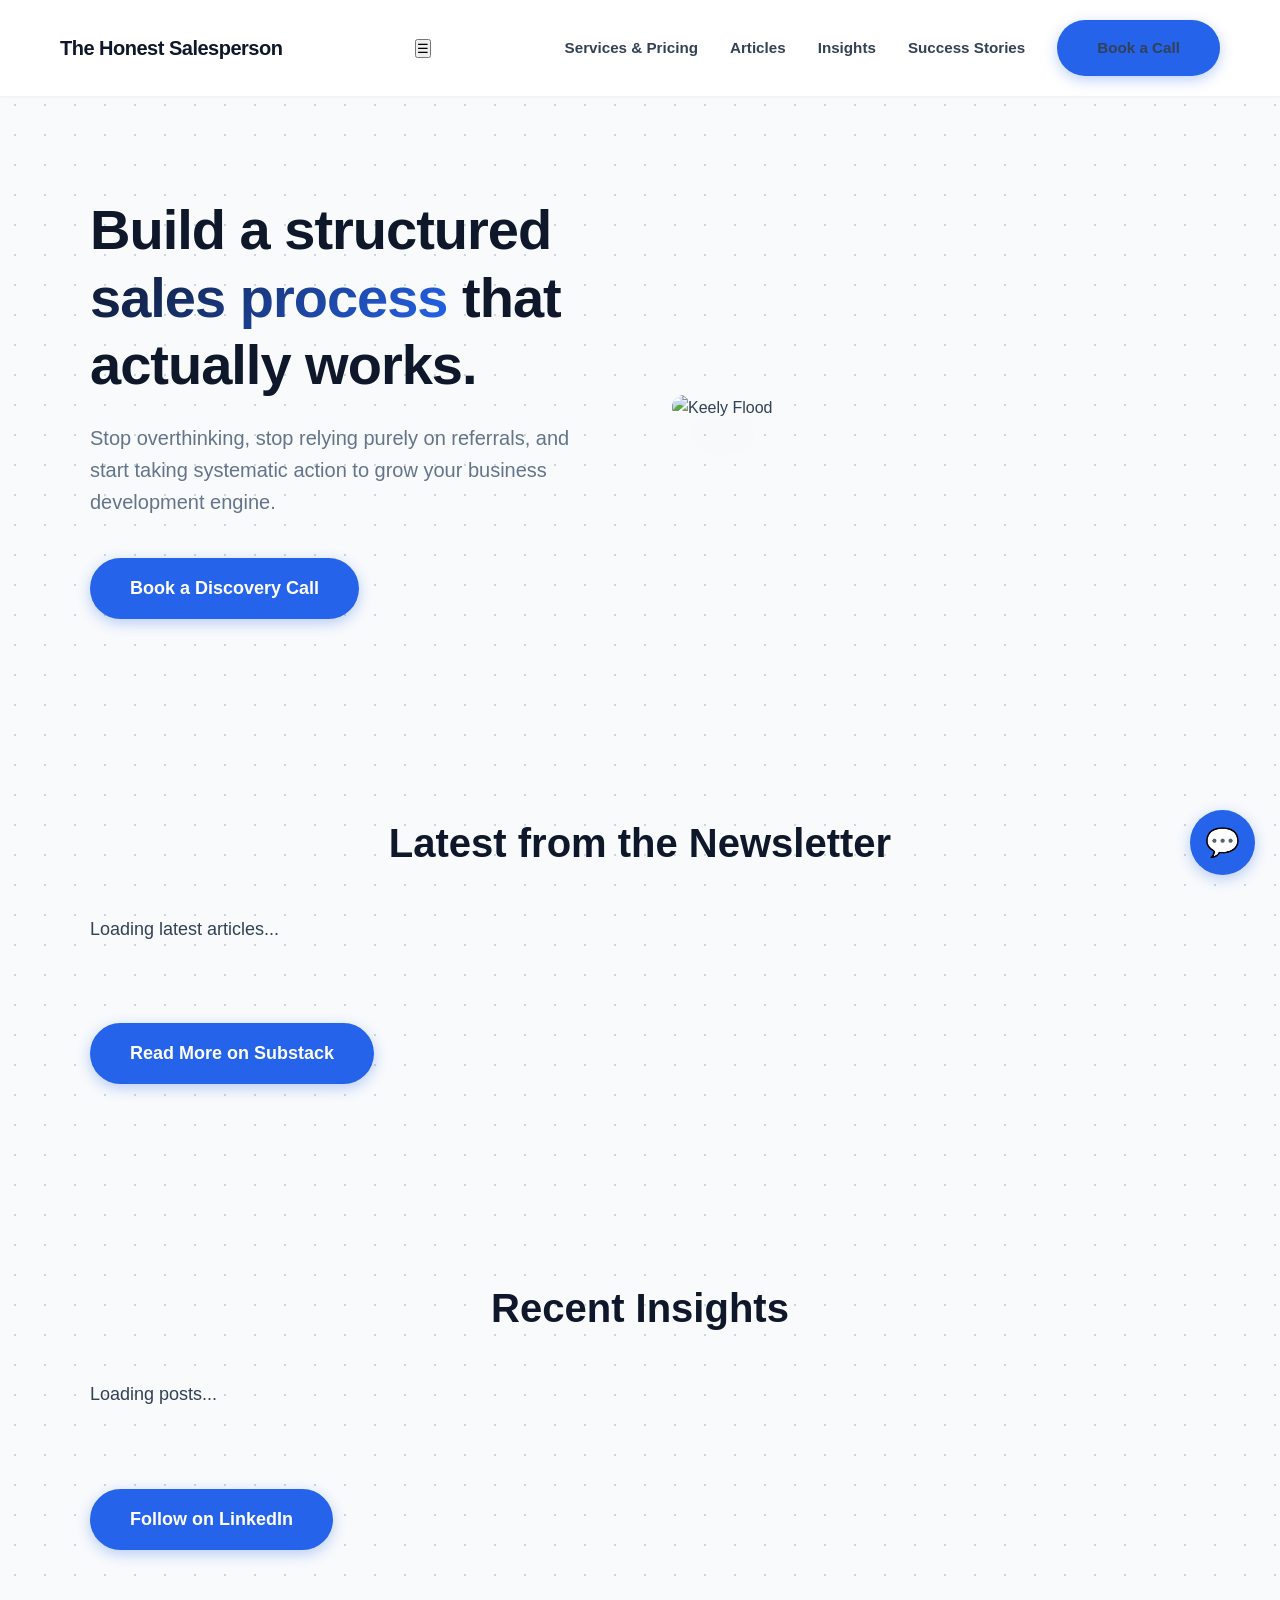
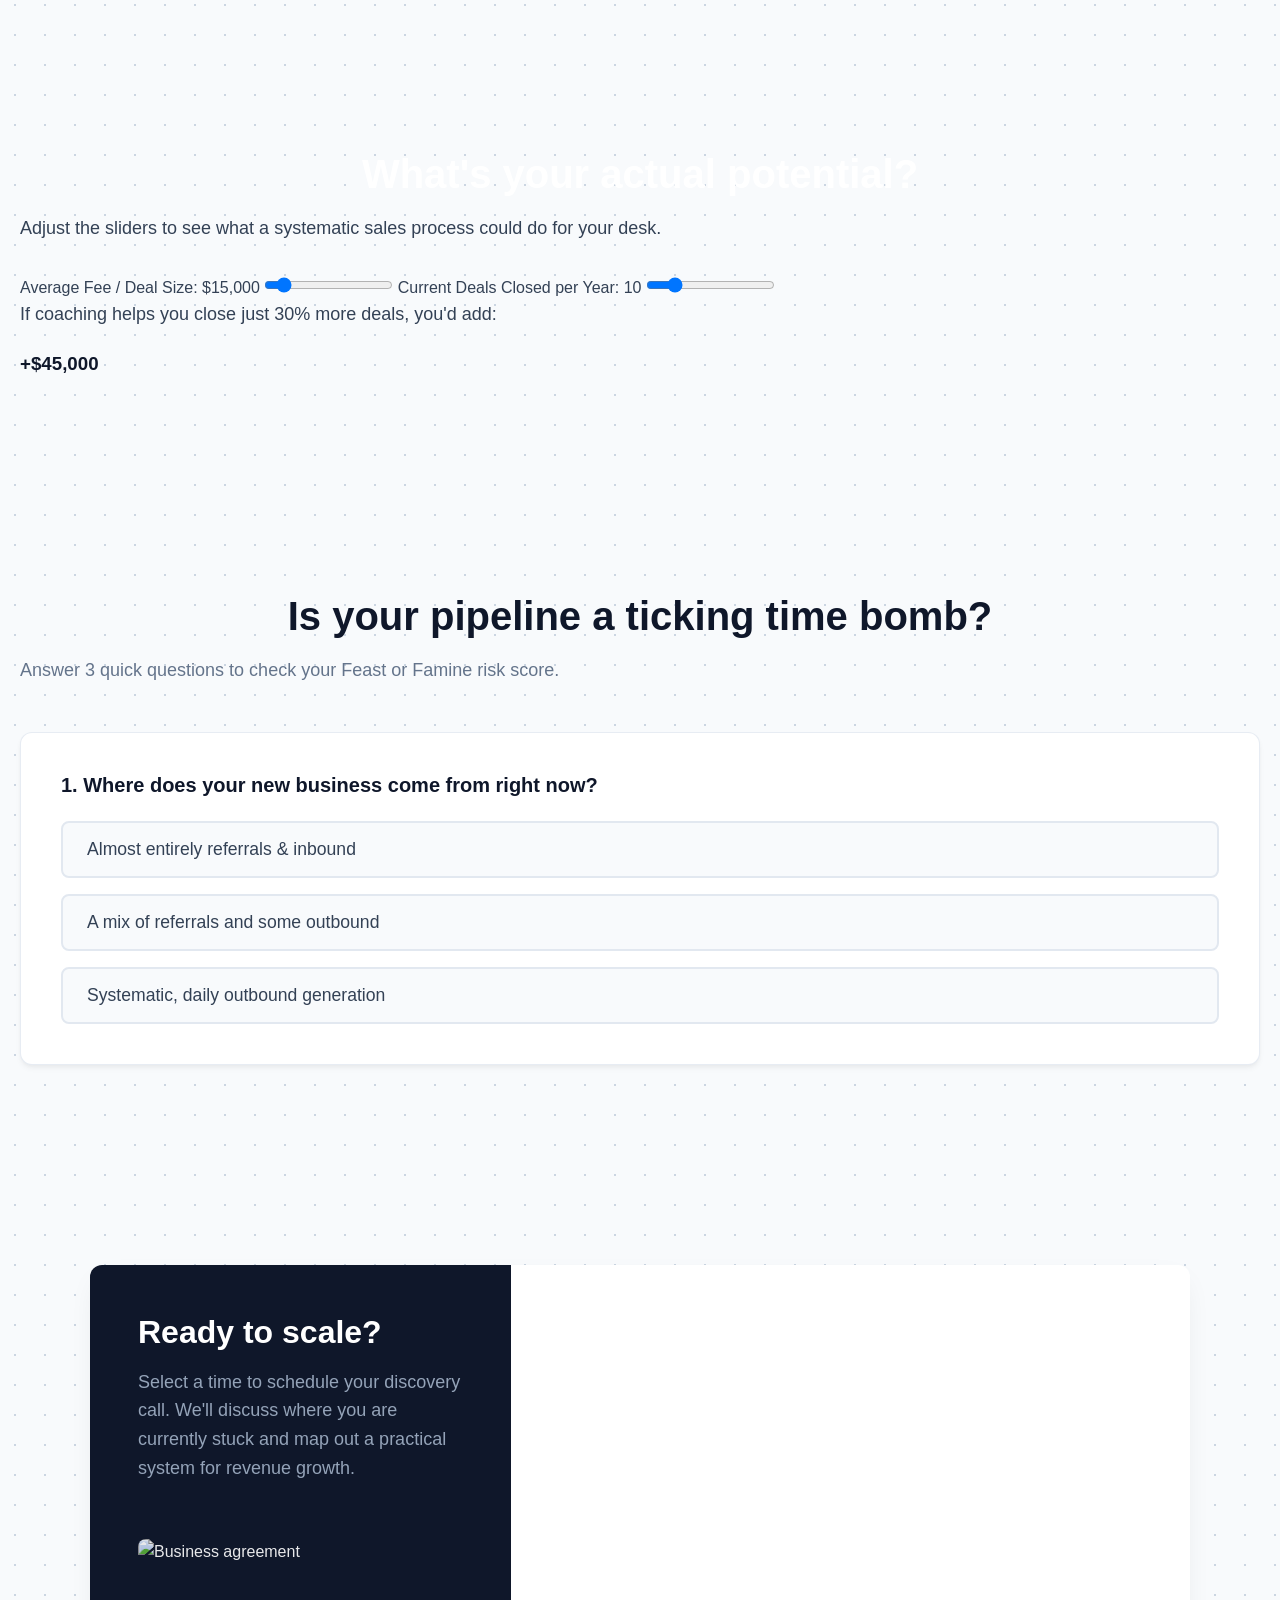
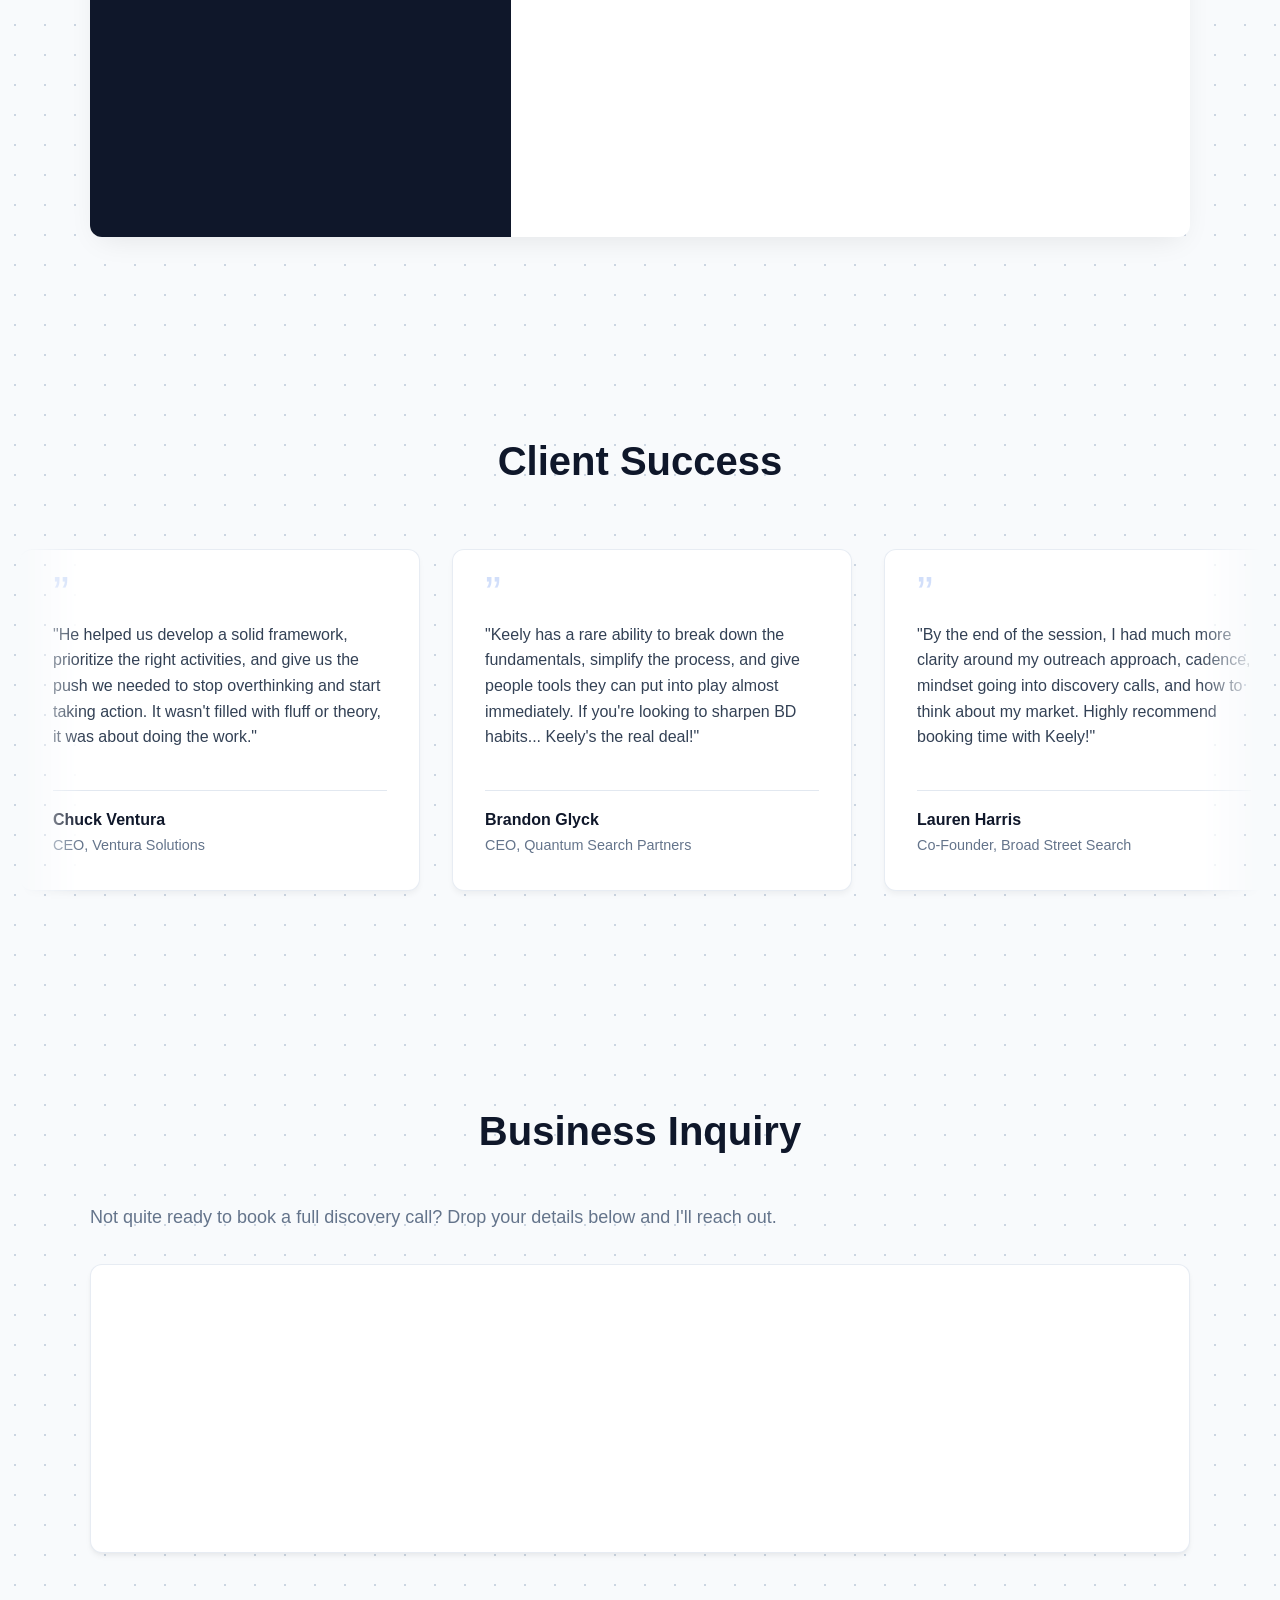
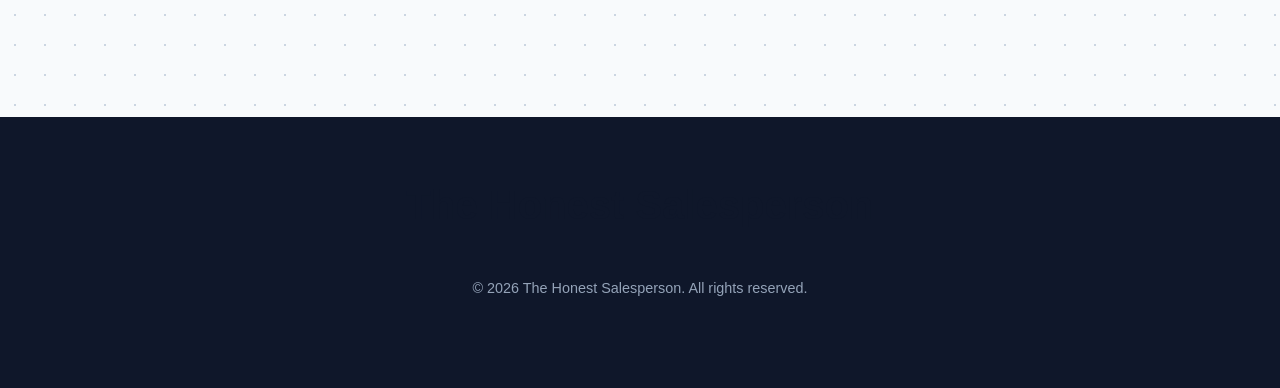
==== commit 743b3740: "Add Google Analytics tracking scripts" ====
--- a/index.html
+++ b/index.html
@@ -5,26 +5,32 @@
     <meta name="viewport" content="width=device-width, initial-scale=1.0">
     <meta name="description" content="The Honest Salesperson - Sales Consulting and Coaching">
     <title>The Honest Salesperson</title>
+    <script async src="https://www.googletagmanager.com/gtag/js?id=G-397783153"></script>
+    <script>
+      window.dataLayer = window.dataLayer || [];
+      function gtag(){dataLayer.push(arguments);}
+      gtag('js', new Date());
+
+      gtag('config', 'G-397783153');
+    </script>
     <link rel="stylesheet" href="style.css">
 </head>
 <body>
 
-     <nav>
+    <nav>
         <div class="nav-container">
             <a href="index.html" class="logo">The Honest Salesperson</a>
-            
             <button class="mobile-menu-toggle" aria-label="Toggle navigation">☰</button>
-            
             <div class="nav-links" id="nav-menu">
                 <a href="services.html">Services & Pricing</a>
                 <a href="index.html#substack">Articles</a>
                 <a href="index.html#linkedin">Insights</a>
                 <a href="index.html#reviews">Success Stories</a>
-                <a href="index.html#calendar" class="btn" style="padding: 0.6rem 1.5rem; font-size: 1rem;">Book a Call</a>
+                <a href="index.html#calendar" class="btn btn-sm">Book a Call</a>
             </div>
         </div>
     </nav>
-    
+
     <section class="hero">
         <div class="container hero-grid">
             <div>
@@ -38,66 +44,61 @@
         </div>
     </section>
 
-    <section id="substack" style="background-color: var(--surface-color); padding: 80px 20px;">
+    <section id="substack" class="section-surface">
         <div class="container">
             <h2>Latest from the Newsletter</h2>
             <div class="content-grid" id="substack-feed">
-                <p style="text-align: center; width: 100%; color: var(--text-light);">Loading latest articles...</p>
-            </div>
-            <div style="text-align: center; margin-top: 3.5rem;">
+                <p class="text-center text-muted">Loading latest articles...</p>
+            </div>
+            <div class="text-center" style="margin-top: 3.5rem;">
                 <a href="https://thehonestsalesperson.substack.com/" target="_blank" class="btn">Read More on Substack</a>
             </div>
         </div>
     </section>
 
-   <section id="linkedin">
+    <section id="linkedin">
         <div class="container">
             <h2>Recent Insights</h2>
-            <div class="content-grid">
-                <div class="embed-container">
-                    <p style="color: var(--text-light); text-align: center; padding: 1rem;">
-                        <em><iframe src="https://www.linkedin.com/embed/feed/update/urn:li:share:7470103106286944256?collapsed=1" height="670" width="100%" frameborder="0" allowfullscreen="" title="Embedded post"></iframe></em>
-                    </p>
-                </div>
-                <div class="embed-container">
-                    <p style="color: var(--text-light); text-align: center; padding: 1rem;">
-                        <em><iframe src="https://www.linkedin.com/embed/feed/update/urn:li:share:7470170197916590080?collapsed=1" height="264" width="100%" frameborder="0" allowfullscreen="" title="Embedded post"></iframe></em>
-                    </p>
-                </div>
-            </div>
-            <div style="text-align: center; margin-top: 3.5rem;">
-                <a href="https://linkedin.com/in/KeelyFlood" target="_blank" class="btn">Follow on LinkedIn</a>
-            </div>
-        </div>
-    </section>
-    
-    <section style="background: var(--primary-color); color: white; padding: 80px 20px;">
-        <div class="container" style="max-width: 600px; text-align: center;">
+            <div class="content-grid" id="linkedin-feed">
+                <p class="text-muted">Loading posts...</p>
+            </div>
+            <div class="text-center" style="margin-top: 3.5rem;">
+                <a href="https://linkedin.com/in/Keely-Flood" target="_blank" class="btn">Follow on LinkedIn</a>
+            </div>
+        </div>
+    </section>
+
+    <section class="section-dark">
+        <div class="container-sm text-center">
             <h2 style="color: white; margin-bottom: 1rem;">What's your actual potential?</h2>
-            <p style="color: #94a3b8; margin-bottom: 2rem;">Adjust the sliders to see what a systematic sales process could do for your desk.</p>
-            
-            <div style="background: white; padding: 2rem; border-radius: 12px; color: var(--primary-color); text-align: left;">
-                <label style="font-weight: 600; display: block; margin-bottom: 0.5rem;">Average Fee / Deal Size: <span id="fee-val" style="color: var(--accent-color);">$15,000</span></label>
-                <input type="range" id="fee-slider" min="5000" max="100000" step="1000" value="15000" style="width: 100%; margin-bottom: 2rem;">
-
-                <label style="font-weight: 600; display: block; margin-bottom: 0.5rem;">Current Deals Closed per Year: <span id="deals-val" style="color: var(--accent-color);">10</span></label>
-                <input type="range" id="deals-slider" min="1" max="50" step="1" value="10" style="width: 100%; margin-bottom: 2rem;">
-
-                <div style="border-top: 1px solid #e2e8f0; padding-top: 1.5rem; text-align: center;">
-                    <p style="font-size: 1rem; color: var(--text-light); margin-bottom: 0.5rem;">If coaching helps you close just 30% more deals, you'd add:</p>
-                    <h3 id="result" style="font-size: 2.5rem; color: #10b981; margin: 0;">+$45,000</h3>
-                </div>
-            </div>
-        </div>
-    </section>
-
-    <section style="background-color: var(--background-color); padding: 80px 20px;">
-        <div class="container" style="max-width: 700px; text-align: center;">
+            <p class="text-muted" style="margin-bottom: 2rem;">Adjust the sliders to see what a systematic sales process could do for your desk.</p>
+
+            <div class="calculator-card">
+                <label class="calculator-label">
+                    Average Fee / Deal Size: <span id="fee-val" class="calculator-label-value">$15,000</span>
+                </label>
+                <input type="range" id="fee-slider" min="5000" max="100000" step="1000" value="15000" class="calculator-slider">
+
+                <label class="calculator-label">
+                    Current Deals Closed per Year: <span id="deals-val" class="calculator-label-value">10</span>
+                </label>
+                <input type="range" id="deals-slider" min="1" max="50" step="1" value="10" class="calculator-slider">
+
+                <div class="calculator-result">
+                    <p>If coaching helps you close just 30% more deals, you'd add:</p>
+                    <h3 id="result">+$45,000</h3>
+                </div>
+            </div>
+        </div>
+    </section>
+
+    <section>
+        <div class="container-md text-center">
             <h2 style="margin-bottom: 1rem;">Is your pipeline a ticking time bomb?</h2>
             <p style="color: var(--text-light); margin-bottom: 3rem;">Answer 3 quick questions to check your Feast or Famine risk score.</p>
-            
+
             <div class="surface-box" style="text-align: left;" id="quiz-container">
-                
+
                 <div class="quiz-step" id="step-1">
                     <h3 style="font-size: 1.25rem; margin-bottom: 1.5rem;">1. Where does your new business come from right now?</h3>
                     <div style="display: flex; flex-direction: column; gap: 1rem;">
@@ -133,12 +134,12 @@
                     <a href="#calendar" class="btn" style="width: 100%;">Fix Your System Now</a>
                     <p style="margin-top: 1rem;"><a href="#" onclick="resetQuiz(event)" style="font-size: 0.9rem; color: var(--text-light); text-decoration: underline;">Retake Assessment</a></p>
                 </div>
-                
-            </div>
-        </div>
-    </section>
-
-    <section id="calendar" style="background-color: var(--surface-color);">
+
+            </div>
+        </div>
+    </section>
+
+    <section id="calendar" class="section-surface">
         <div class="container">
             <div class="calendar-grid">
                 <div class="calendar-info">
@@ -154,11 +155,11 @@
         </div>
     </section>
 
-    <section id="reviews" style="overflow: hidden; padding: 60px 0;">
+    <section id="reviews" class="section-reviews">
         <div class="container">
             <h2>Client Success</h2>
         </div>
-        
+
         <div class="marquee-wrapper">
             <div class="marquee-content">
                 <div class="testimonial-card">
@@ -254,14 +255,14 @@
         </div>
     </section>
 
-      <section id="inquiry">
-        <div class="container" style="max-width: 700px;">
-            <div style="text-align: center; margin-bottom: 2rem;">
+    <section id="inquiry">
+        <div class="container container-md">
+            <div class="text-center" style="margin-bottom: 2rem;">
                 <h2>Business Inquiry</h2>
                 <p style="color: var(--text-light);">Not quite ready to book a full discovery call? Drop your details below and I'll reach out.</p>
             </div>
-            
-            <div class="surface-box" style="padding: 0;">
+
+            <div class="surface-box inquiry-embed">
                 <iframe data-tally-src="https://tally.so/embed/wblyao?alignLeft=1&hideTitle=1&transparentBackground=1&dynamicHeight=1" loading="lazy" width="100%" height="200" frameborder="0" marginheight="0" marginwidth="0" title="Business Inquiry"></iframe>
                 <script>
                     var d=document,w="https://tally.so/widgets/embed.js",v=function(){"undefined"!=typeof Tally?Tally.loadEmbeds():d.querySelectorAll("iframe[data-tally-src]:not([src])").forEach((function(e){e.src=e.dataset.tallySrc}))};if("undefined"!=typeof Tally)v();else if(d.querySelector('script[src="'+w+'"]')==null){var s=d.createElement("script");s.src=w,s.onload=v,s.onerror=v,d.body.appendChild(s);}
@@ -272,7 +273,7 @@
 
     <footer>
         <div class="container">
-            <h2 style="color: white; margin-bottom: 1rem;">The Honest Salesperson</h2>
+            <h2>The Honest Salesperson</h2>
             <p style="color: #94a3b8; font-size: 0.9rem;">&copy; 2026 The Honest Salesperson. All rights reserved.</p>
         </div>
     </footer>
@@ -292,7 +293,11 @@
     </div>
 
     <script src="https://cdn.jsdelivr.net/npm/canvas-confetti@1.6.0/dist/confetti.browser.min.js"></script>
-    
-    <script src="scripts.js"></script>
+    <script src="js/nav.js"></script>
+    <script src="js/substack.js"></script>
+    <script src="js/linkedin.js"></script>
+    <script src="js/calculator.js"></script>
+    <script src="js/quiz.js"></script>
+    <script src="js/chatbot.js"></script>
 </body>
 </html>
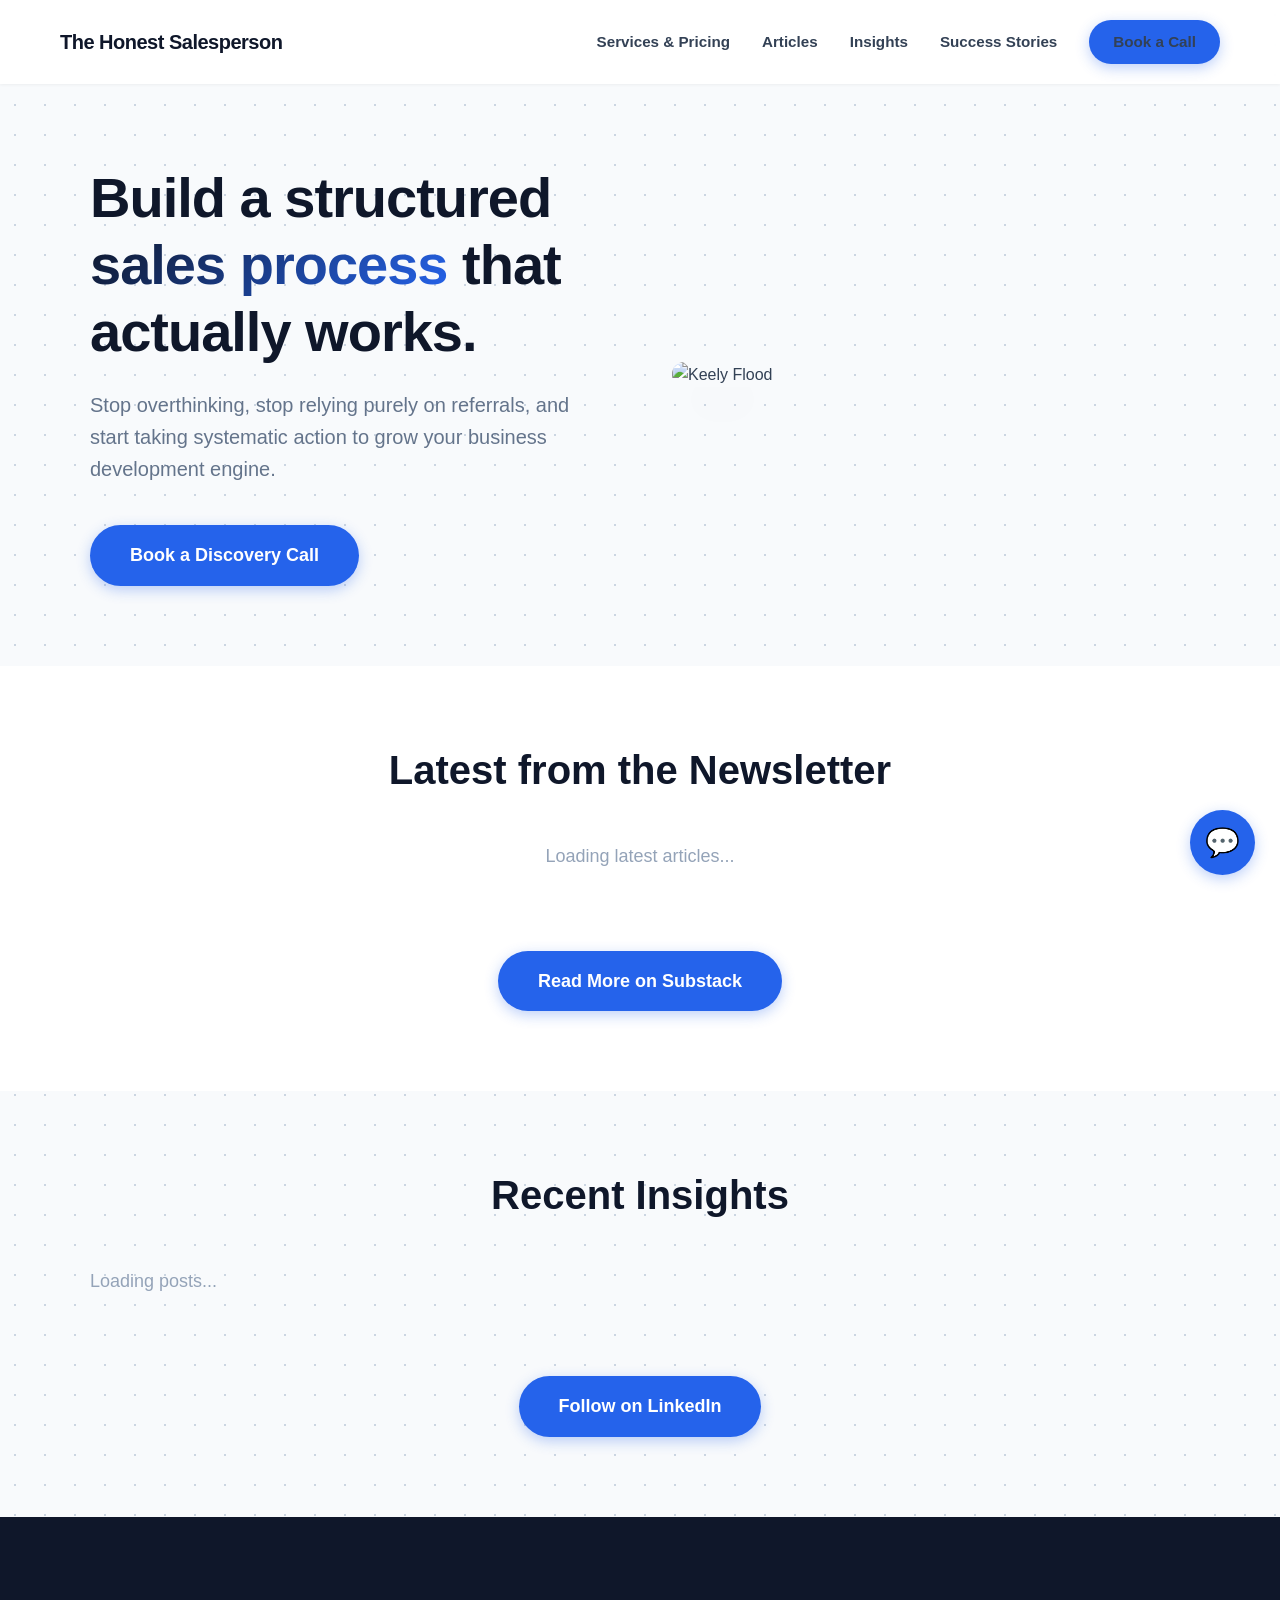
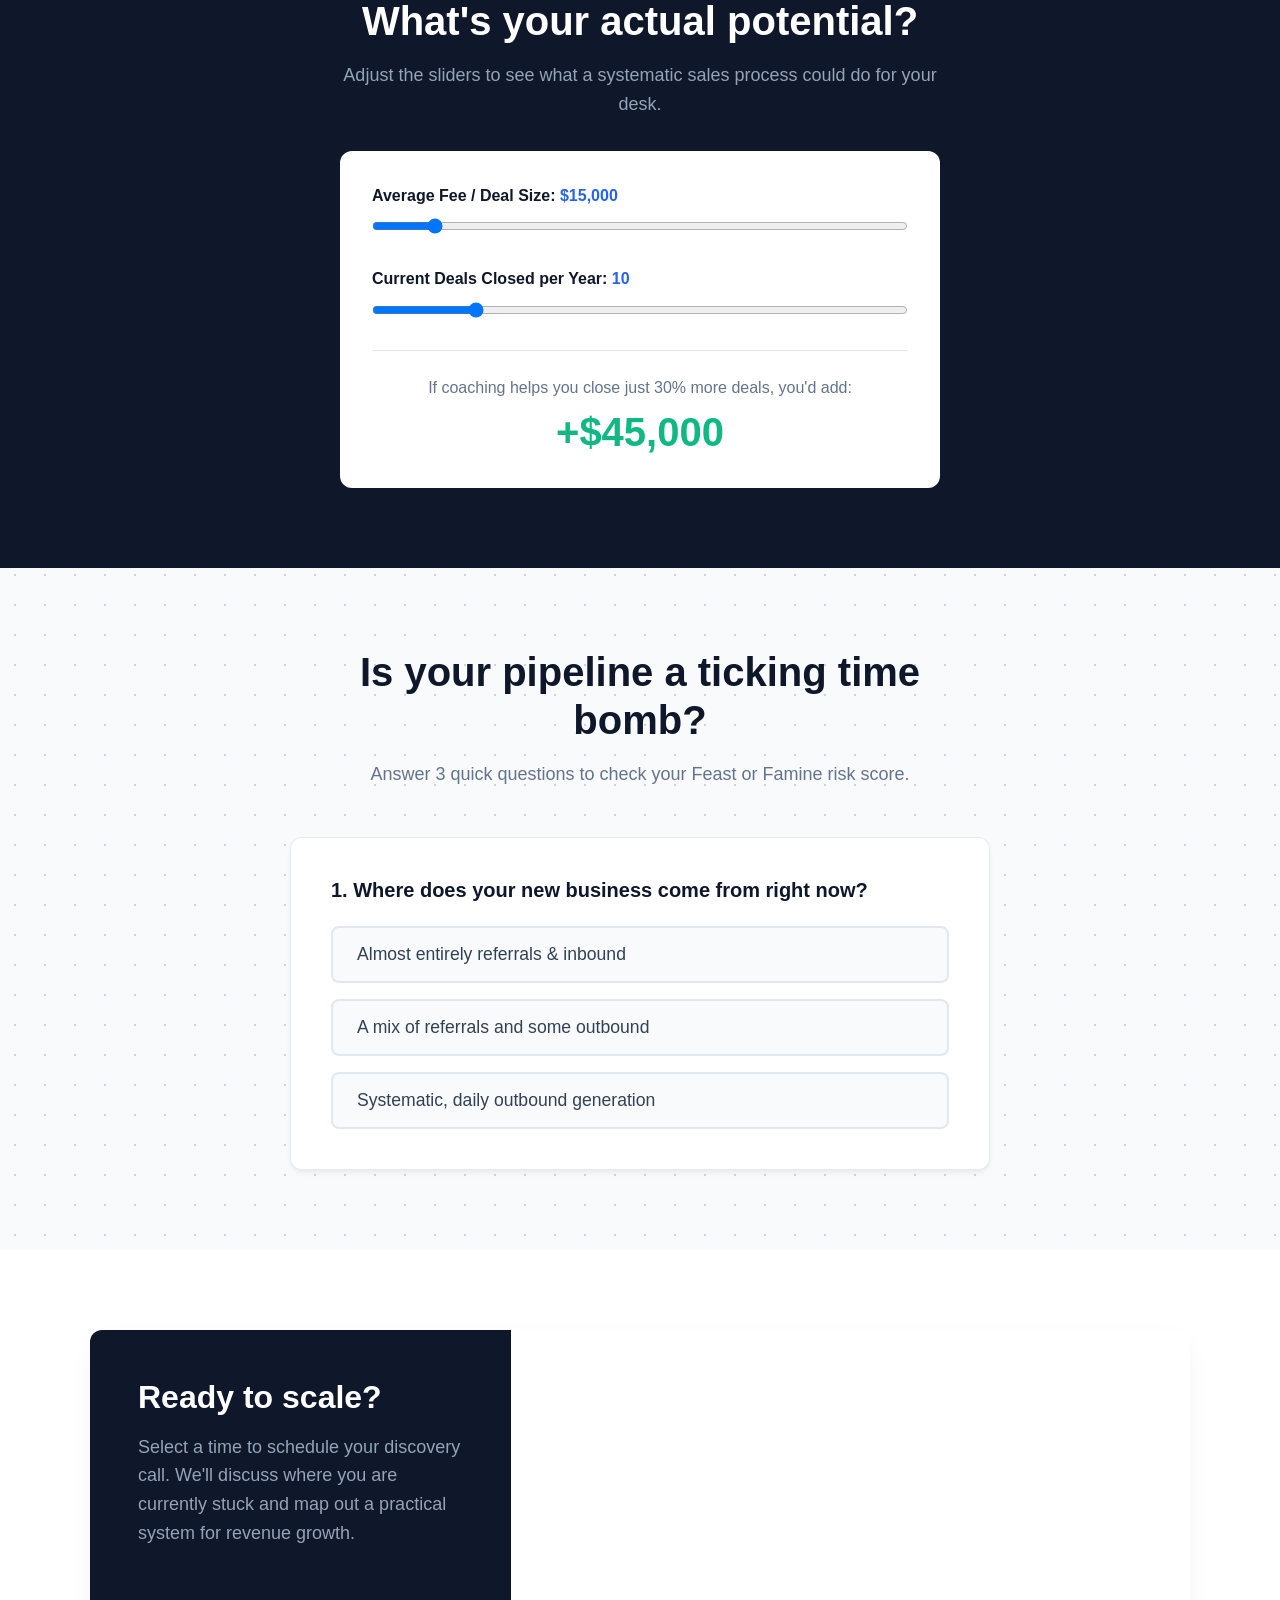
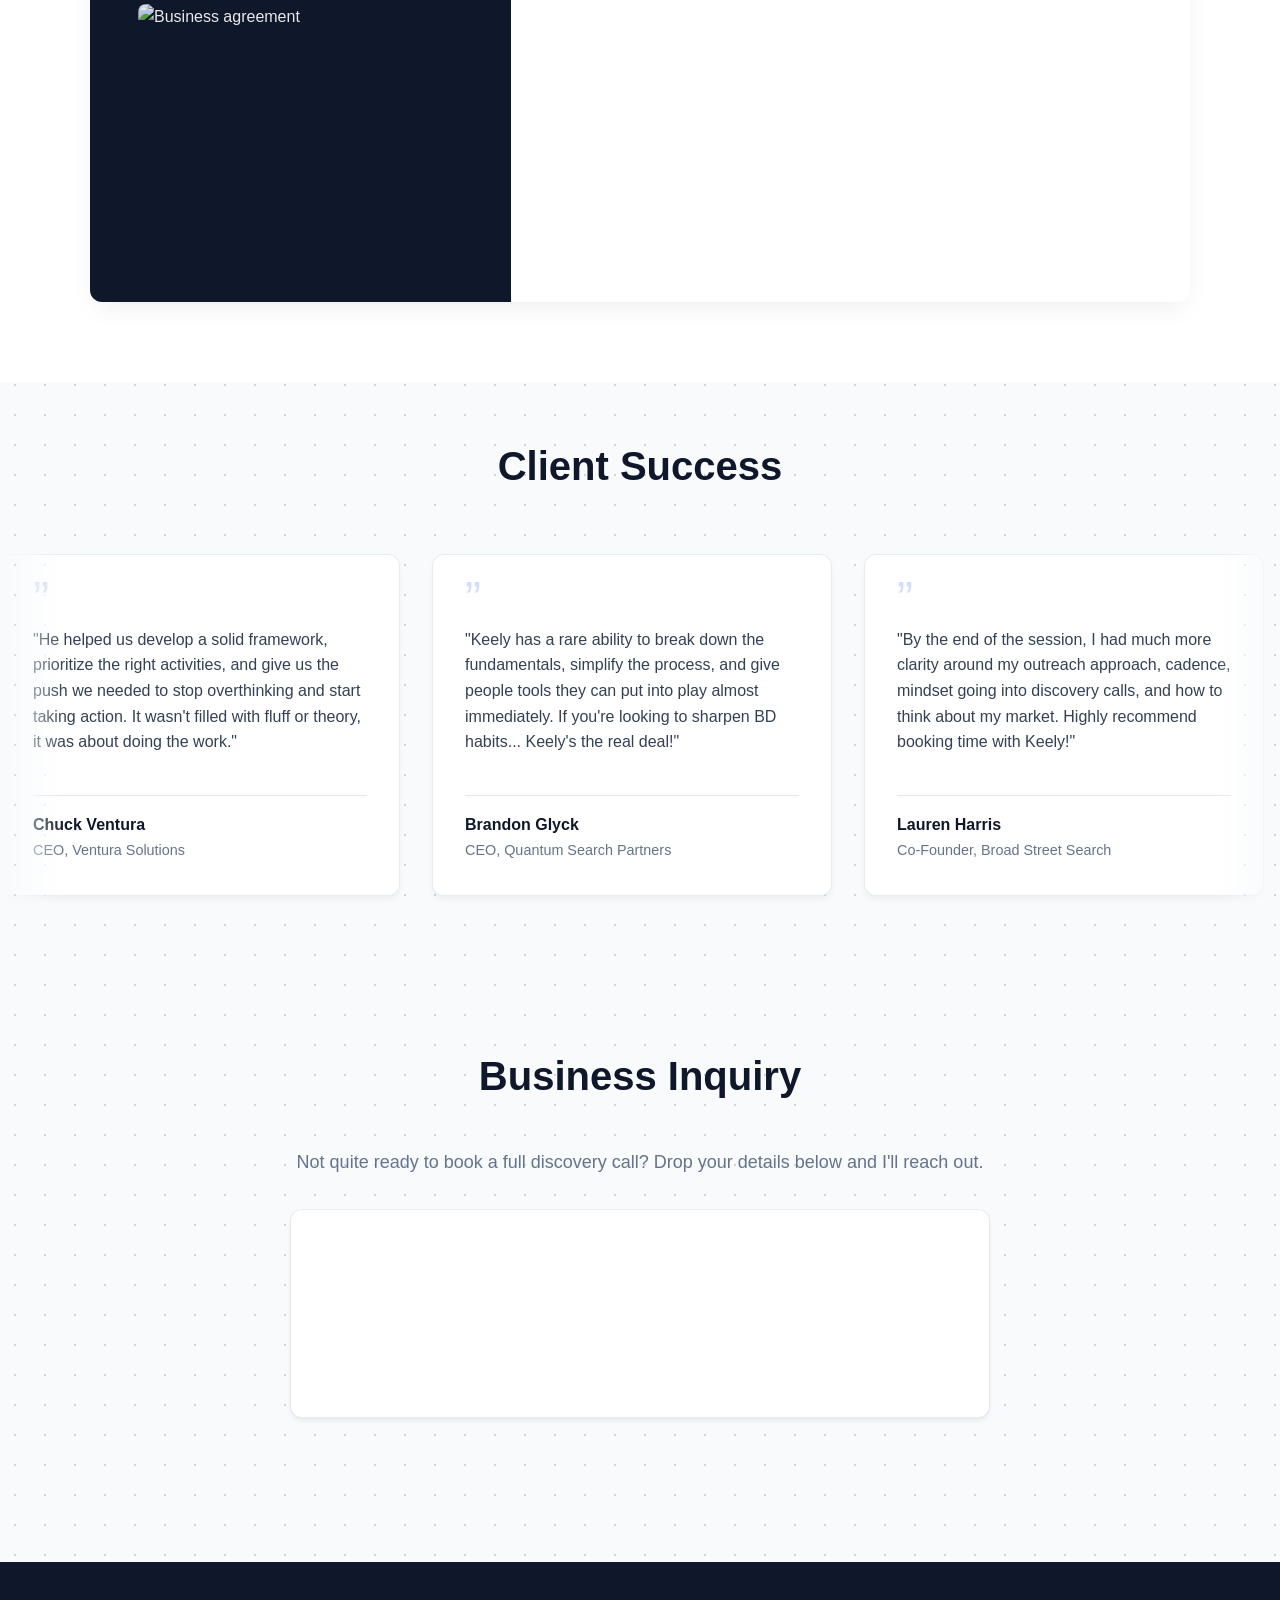
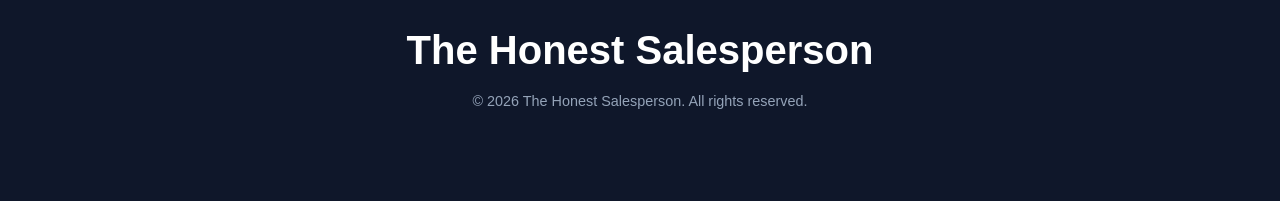
==== commit bcdf2762: "implement first visit popup" ====
--- a/index.html
+++ b/index.html
@@ -5,14 +5,6 @@
     <meta name="viewport" content="width=device-width, initial-scale=1.0">
     <meta name="description" content="The Honest Salesperson - Sales Consulting and Coaching">
     <title>The Honest Salesperson</title>
-    <script async src="https://www.googletagmanager.com/gtag/js?id=G-397783153"></script>
-    <script>
-      window.dataLayer = window.dataLayer || [];
-      function gtag(){dataLayer.push(arguments);}
-      gtag('js', new Date());
-
-      gtag('config', 'G-397783153');
-    </script>
     <link rel="stylesheet" href="style.css">
 </head>
 <body>
@@ -31,6 +23,48 @@
         </div>
     </nav>
 
+    <div id="welcome-dialogue" class="dialogue-overlay" style="display: none;">
+        <div class="dialogue-content split-layout">
+            
+            <div class="dialogue-top">
+                <div class="dialogue-header">
+                    <h2 class="dialogue-title" style="color: white;">Is your pipeline a ticking time bomb?</h2>
+                    <p class="dialogue-description" style="color: rgba(255, 255, 255, 0.8);">Most recruiters are stuck in a relentless "Feast or Famine" cycle. Take our 3-question assessment to find out your exact volatility score and get a framework to fix it.</p>
+                </div>
+                <div class="dialogue-footer" style="margin-top: 1.5rem;">
+                    <a href="#quiz-section" id="dialogue-cta" class="btn" style="background-color: white; color: var(--primary-color); width: 100%;">Take the Assessment</a>
+                </div>
+            </div>
+
+            <div class="dialogue-bottom">
+                <h4 style="font-size: 0.85rem; text-transform: uppercase; letter-spacing: 0.05em; color: var(--text-light); margin-bottom: 1rem;">What to expect inside:</h4>
+                
+                <ul class="dialogue-checklist">
+                    <li>
+                        <svg class="check-icon" viewBox="0 0 24 24" fill="none" stroke="currentColor" stroke-width="2.5" stroke-linecap="round" stroke-linejoin="round"><polyline points="20 6 9 17 4 12"></polyline></svg>
+                        <span><strong>No Fluff.</strong> Actionable BD frameworks and tactics, not generic motivation.</span>
+                    </li>
+                    <li>
+                        <svg class="check-icon" viewBox="0 0 24 24" fill="none" stroke="currentColor" stroke-width="2.5" stroke-linecap="round" stroke-linejoin="round"><polyline points="20 6 9 17 4 12"></polyline></svg>
+                        <span><strong>Systems Over Hustle.</strong> Stop relying purely on referrals and build a predictable engine.</span>
+                    </li>
+                    <li>
+                        <svg class="check-icon" viewBox="0 0 24 24" fill="none" stroke="currentColor" stroke-width="2.5" stroke-linecap="round" stroke-linejoin="round"><polyline points="20 6 9 17 4 12"></polyline></svg>
+                        <span><strong>Real Experience.</strong> Strategies built from $8.5M in personal recruitment billing.</span>
+                    </li>
+                </ul>
+
+                <div style="text-align: center; margin-top: 1.5rem;">
+                    <button id="dialogue-dismiss" class="btn-ghost" style="font-size: 0.85rem; color: var(--text-light); text-decoration: underline; padding: 0;">No thanks, I'll just browse</button>
+                </div>
+            </div>
+            
+            <button id="dialogue-close-x" class="dialogue-close-x" aria-label="Close" style="color: white;">
+                <svg width="15" height="15" viewBox="0 0 15 15" fill="none" xmlns="http://www.w3.org/2000/svg"><path d="M11.7816 4.03157C12.0062 3.80702 12.0062 3.44295 11.7816 3.2184C11.5571 2.99385 11.193 2.99385 10.9685 3.2184L7.50005 6.68682L4.03164 3.2184C3.80708 2.99385 3.44301 2.99385 3.21846 3.2184C2.99391 3.44295 2.99391 3.80702 3.21846 4.03157L6.68688 7.49999L3.21846 10.9684C2.99391 11.193 2.99391 11.557 3.21846 11.7816C3.44301 12.0061 3.80708 12.0061 4.03164 11.7816L7.50005 8.31316L10.9685 11.7816C11.193 12.0061 11.5571 12.0061 11.7816 11.7816C12.0062 11.557 12.0062 11.193 11.7816 10.9684L8.31322 7.49999L11.7816 4.03157Z" fill="currentColor" fill-rule="evenodd" clip-rule="evenodd"></path></svg>
+            </button>
+        </div>
+    </div>
+
     <section class="hero">
         <div class="container hero-grid">
             <div>
@@ -63,7 +97,7 @@
                 <p class="text-muted">Loading posts...</p>
             </div>
             <div class="text-center" style="margin-top: 3.5rem;">
-                <a href="https://linkedin.com/in/Keely-Flood" target="_blank" class="btn">Follow on LinkedIn</a>
+                <a href="https://linkedin.com/in/KeelyFlood" target="_blank" class="btn">Follow on LinkedIn</a>
             </div>
         </div>
     </section>
@@ -92,7 +126,7 @@
         </div>
     </section>
 
-    <section>
+    <section id="quiz-section">
         <div class="container-md text-center">
             <h2 style="margin-bottom: 1rem;">Is your pipeline a ticking time bomb?</h2>
             <p style="color: var(--text-light); margin-bottom: 3rem;">Answer 3 quick questions to check your Feast or Famine risk score.</p>
@@ -299,5 +333,6 @@
     <script src="js/calculator.js"></script>
     <script src="js/quiz.js"></script>
     <script src="js/chatbot.js"></script>
+    <script src="js/popup.js"></script>
 </body>
 </html>
--- a/style.css
+++ b/style.css
@@ -8,7 +8,7 @@
     --text-main: #334155;        
     --text-light: #64748b;       
     --border-radius: 12px;       
-    --section-padding: 100px 20px;
+    --section-padding: 80px 20px;
 }
 
 /* Reset and Base Styles */
@@ -129,6 +129,18 @@
 .nav-links a:hover {
     color: var(--accent-color);
 }
+
+/* Mobile Menu Button - Hidden on Desktop */
+.mobile-menu-toggle {
+    display: none; 
+    background: none;
+    border: none;
+    font-size: 1.8rem;
+    color: var(--primary-color);
+    cursor: pointer;
+    line-height: 1;
+}
+
 
 /* Buttons */
 .btn {
@@ -185,6 +197,7 @@
     display: grid;
     grid-template-columns: repeat(auto-fit, minmax(320px, 1fr));
     gap: 2.5rem;
+    align-items: start;
 }
 
 /* Scrolling Reviews (Marquee) */
@@ -278,23 +291,17 @@
 
 /* Embed Containers */
 .embed-container {
-    position: relative;
     width: 100%;
-    border-radius: var(--border-radius);
     overflow: hidden;
-    background: var(--background-color);
-    min-height: 400px;
-    display: flex;
-    align-items: center;
-    justify-content: center;
-    border: 1px dashed #cbd5e1;
 }
 
 /* Force LinkedIn iframes to be responsive */
 .embed-container iframe {
+    display: block;
     width: 100% !important;
     max-width: 504px;
     border: none;
+    border-radius: var(--border-radius);
 }
 
 /* Quiz Buttons */
@@ -326,20 +333,68 @@
     margin-top: 4rem;
 }
 
+footer h2 {
+    color: white;
+    margin-bottom: 1rem;
+}
+
 /* Responsive */
+/* Responsive Overrides */
 @media (max-width: 900px) {
+    /* Show the hamburger button */
+    .mobile-menu-toggle {
+        display: block; 
+    }
+    
+    /* Hide normal layout, setup dropdown layout */
+    .nav-links {
+        display: none; 
+        flex-direction: column;
+        position: absolute;
+        top: 100%; /* Drops down exactly below the header */
+        left: 0;
+        width: 100%;
+        background-color: rgba(255, 255, 255, 0.98); /* Solid background so it's readable */
+        padding: 1.5rem 20px;
+        box-shadow: 0 10px 15px -3px rgba(0, 0, 0, 0.1);
+        border-top: 1px solid #e2e8f0;
+    }
+
+    /* The class JavaScript will add when clicked */
+    .nav-links.active {
+        display: flex; 
+    }
+
+    /* Space out the links for "fat fingers" on mobile */
+    .nav-links a {
+        padding: 0.75rem 0;
+        font-size: 1.1rem;
+    }
+
+    .nav-links .btn {
+        text-align: center;
+        margin-top: 1rem;
+    }
+
+    /* Existing overrides */
     .hero-grid, .calendar-grid {
         grid-template-columns: 1fr;
         gap: 2rem;
     }
+    .pricing-grid {
+        grid-template-columns: 1fr; 
+    }
+    .pricing-card.tier-2 {
+        transform: none; 
+    }
+    .pricing-card.tier-2:hover {
+        transform: translateY(-5px);
+    }
     .hero h1 {
         font-size: 2.75rem;
     }
     .hero-image {
         height: 350px;
-    }
-    .nav-links {
-        display: none;
     }
     .testimonial-card {
         width: 300px;
@@ -646,3 +701,421 @@
         transform: translateY(-5px);
     }
 }
+
+/* ===========================================
+   UTILITY CLASSES
+   =========================================== */
+
+/* Text */
+.text-center { text-align: center; }
+.text-muted { color: #94a3b8; }
+
+/* Container Width Variants */
+.container-sm { max-width: 600px; margin: 0 auto; }
+.container-md { max-width: 700px; margin: 0 auto; }
+.container-lg { max-width: 800px; margin: 0 auto; }
+
+/* Button Size Variant */
+.btn-sm {
+    padding: 0.6rem 1.5rem;
+    font-size: 1rem;
+}
+
+/* ===========================================
+   SECTION VARIANTS
+   =========================================== */
+
+/* White/card background sections */
+.section-surface {
+    background-color: var(--surface-color);
+}
+
+/* Dark/primary background sections (calculator, etc.) */
+.section-dark {
+    background: var(--primary-color);
+    color: white;
+}
+
+/* Reviews marquee section has tighter custom padding */
+.section-reviews {
+    overflow: hidden;
+    padding: 60px 0;
+}
+
+/* ===========================================
+   ABOUT SECTION (Services page)
+   =========================================== */
+
+.about-grid {
+    display: grid;
+    grid-template-columns: 1fr 1.5fr;
+    gap: 4rem;
+    align-items: center;
+}
+
+.about-image {
+    width: 100%;
+    border-radius: var(--border-radius);
+    box-shadow: 0 10px 30px -10px rgba(0,0,0,0.1);
+}
+
+@media (max-width: 900px) {
+    .about-grid {
+        grid-template-columns: 1fr;
+        gap: 2rem;
+    }
+}
+
+/* ===========================================
+   ROI CALCULATOR (index.html)
+   =========================================== */
+
+.calculator-card {
+    background: white;
+    padding: 2rem;
+    border-radius: 12px;
+    color: var(--primary-color);
+    text-align: left;
+}
+
+.calculator-label {
+    font-weight: 600;
+    display: block;
+    margin-bottom: 0.5rem;
+}
+
+.calculator-label-value {
+    color: var(--accent-color);
+}
+
+.calculator-slider {
+    width: 100%;
+    margin-bottom: 2rem;
+}
+
+.calculator-result {
+    border-top: 1px solid #e2e8f0;
+    padding-top: 1.5rem;
+    text-align: center;
+}
+
+.calculator-result p {
+    font-size: 1rem;
+    color: var(--text-light);
+    margin-bottom: 0.5rem;
+}
+
+.calculator-result h3 {
+    font-size: 2.5rem;
+    color: #10b981;
+    margin: 0;
+}
+
+/* ===========================================
+   SUBSTACK ARTICLE CARDS (index.html)
+   =========================================== */
+
+.article-card {
+    display: flex;
+    flex-direction: column;
+    justify-content: space-between;
+}
+
+.article-date {
+    font-size: 0.85rem;
+    color: var(--accent-color);
+    text-transform: uppercase;
+    font-weight: 700;
+    letter-spacing: 0.05em;
+}
+
+.article-title {
+    margin-top: 0.75rem;
+    font-size: 1.3rem;
+    line-height: 1.4;
+}
+
+.article-title a {
+    color: var(--primary-color);
+}
+
+.article-snippet {
+    font-size: 1rem;
+    color: var(--text-main);
+    margin-bottom: 1.5rem;
+}
+
+.article-link {
+    font-weight: 600;
+    color: var(--accent-color);
+    display: inline-flex;
+    align-items: center;
+    gap: 0.5rem;
+}
+
+/* ===========================================
+   INQUIRY FORM (index.html)
+   =========================================== */
+
+.inquiry-embed {
+    padding: 0;
+}
+
+/* --- First-Time Visitor Popup Styles --- */
+/* --- Modern Shadcn/Tailwind Dialogue Styles --- */
+.dialogue-overlay {
+    position: fixed;
+    inset: 0;
+    z-index: 9999;
+    /* Exactly matches Tailwind's bg-black/80 */
+    background-color: rgba(0, 0, 0, 0.8); 
+    display: flex;
+    align-items: center;
+    justify-content: center;
+    opacity: 0;
+    visibility: hidden;
+    transition: opacity 0.2s ease-in-out, visibility 0.2s ease-in-out;
+}
+
+.dialogue-overlay.show {
+    opacity: 1;
+    visibility: visible;
+}
+
+.dialogue-content {
+    background-color: var(--surface-color, #ffffff);
+    /* Tailwind border & border-radius */
+    border: 1px solid #e2e8f0; 
+    border-radius: 0.5rem; 
+    /* Tailwind shadow-lg */
+    box-shadow: 0 10px 15px -3px rgba(0, 0, 0, 0.1), 0 4px 6px -4px rgba(0, 0, 0, 0.1); 
+    width: 100%;
+    /* Tailwind max-w-lg (512px) */
+    max-width: 32rem; 
+    /* Tailwind p-6 (24px) */
+    padding: 1.5rem; 
+    position: relative;
+    display: grid;
+    /* Tailwind gap-4 */
+    gap: 1rem; 
+    transform: scale(0.95);
+    transition: transform 0.2s cubic-bezier(0.16, 1, 0.3, 1);
+}
+
+.dialogue-overlay.show .dialogue-content {
+    transform: scale(1);
+}
+
+.dialogue-header {
+    display: flex;
+    flex-direction: column;
+    /* Tailwind space-y-1.5 */
+    gap: 0.375rem; 
+    text-align: center;
+}
+
+@media (min-width: 640px) {
+    .dialogue-header {
+        text-align: left;
+    }
+}
+
+.dialogue-title {
+    /* Tailwind text-lg font-semibold leading-none tracking-tight */
+    font-size: 1.125rem;
+    font-weight: 600;
+    line-height: 1;
+    letter-spacing: -0.025em;
+    margin: 0;
+    color: var(--primary-color, #0f172a);
+}
+
+.dialogue-description {
+    /* Tailwind text-sm text-muted-foreground */
+    font-size: 0.875rem;
+    color: var(--text-light, #64748b);
+    margin: 0;
+    line-height: 1.5;
+}
+
+.dialogue-close-x {
+    /* Tailwind absolute right-4 top-4 */
+    position: absolute;
+    right: 1rem; 
+    top: 1rem; 
+    border-radius: 0.125rem;
+    opacity: 0.7;
+    background: transparent;
+    border: none;
+    color: var(--text-main);
+    cursor: pointer;
+    padding: 0;
+    display: flex;
+    align-items: center;
+    justify-content: center;
+    transition: opacity 0.2s ease;
+}
+
+.dialogue-close-x:hover {
+    opacity: 1;
+}
+
+.dialogue-close-x svg {
+    /* Tailwind size-4 */
+    width: 1rem;
+    height: 1rem;
+}
+
+/* --- Dialogue Footer & Buttons --- */
+/* --- Modern Shadcn/Tailwind Dialogue Styles --- */
+.dialogue-overlay {
+    position: fixed;
+    inset: 0;
+    z-index: 9999;
+    background-color: rgba(0, 0, 0, 0.8); 
+    display: flex;
+    align-items: center;
+    justify-content: center;
+    opacity: 0;
+    visibility: hidden;
+    transition: opacity 0.2s ease-in-out, visibility 0.2s ease-in-out;
+}
+
+.dialogue-overlay.show {
+    opacity: 1;
+    visibility: visible;
+}
+
+/* UPDATED: Removed padding and added overflow hidden for the split layout */
+.dialogue-content.split-layout {
+    background-color: transparent;
+    border: none; 
+    border-radius: 0.75rem; /* Slightly softer corners for a large card */
+    box-shadow: 0 20px 25px -5px rgba(0, 0, 0, 0.2), 0 8px 10px -6px rgba(0, 0, 0, 0.1); 
+    width: 95%;
+    max-width: 480px; 
+    padding: 0; /* Important: Padding moved to the inner divs */
+    position: relative;
+    display: flex;
+    flex-direction: column;
+    overflow: hidden; /* Ensures the top color respects the rounded corners */
+    transform: scale(0.95);
+    transition: transform 0.2s cubic-bezier(0.16, 1, 0.3, 1);
+}
+
+.dialogue-overlay.show .dialogue-content {
+    transform: scale(1);
+}
+
+/* NEW: Top Colored Section */
+.dialogue-top {
+    background-color: var(--primary-color);
+    padding: 2.5rem 2rem 2rem 2rem;
+}
+
+/* NEW: Bottom White Section */
+.dialogue-bottom {
+    background-color: var(--surface-color);
+    padding: 2rem;
+    border-top: 1px solid rgba(0,0,0,0.5);
+}
+
+.dialogue-header {
+    display: flex;
+    flex-direction: column;
+    gap: 0.5rem; 
+    text-align: center;
+}
+
+.dialogue-title {
+    font-size: 1.5rem;
+    font-weight: 700;
+    line-height: 1.1;
+    letter-spacing: -0.025em;
+    margin: 0;
+}
+
+.dialogue-description {
+    font-size: 0.95rem;
+    margin: 0;
+    line-height: 1.5;
+}
+
+/* NEW: Checklist Styles */
+.dialogue-checklist {
+    list-style: none;
+    padding: 0;
+    margin: 0;
+    display: flex;
+    flex-direction: column;
+    gap: 1rem;
+}
+
+.dialogue-checklist li {
+    display: flex;
+    align-items: flex-start;
+    gap: 0.75rem;
+    font-size: 0.9rem;
+    color: var(--text-main);
+    line-height: 1.4;
+}
+
+.check-icon {
+    width: 1.1rem;
+    height: 1.1rem;
+    color: #10b981; /* Emerald green checkmarks */
+    flex-shrink: 0;
+    margin-top: 0.1rem;
+}
+
+.dialogue-close-x {
+    position: absolute;
+    right: 1.25rem; 
+    top: 1.25rem; 
+    border-radius: 0.125rem;
+    opacity: 0.6;
+    background: transparent;
+    border: none;
+    cursor: pointer;
+    padding: 0;
+    display: flex;
+    align-items: center;
+    justify-content: center;
+    transition: opacity 0.2s ease, transform 0.2s ease;
+}
+
+.dialogue-close-x:hover {
+    opacity: 1;
+    transform: scale(1.1);
+}
+
+/* Primary Button Updates for Colored Background */
+#dialogue-cta.btn {
+    display: inline-flex;
+    align-items: center;
+    justify-content: center;
+    border-radius: 0.375rem; 
+    font-size: 0.95rem; 
+    font-weight: 600; 
+    height: 2.75rem; 
+    padding: 0 1rem; 
+    transition: background-color 0.2s ease, transform 0.2s ease;
+    cursor: pointer;
+    border: none;
+    text-decoration: none;
+}
+
+#dialogue-cta.btn:hover {
+    background-color: #f8fafc;
+    transform: translateY(-2px);
+}
+
+#dialogue-dismiss.btn-ghost {
+    background-color: transparent;
+    border: none;
+    cursor: pointer;
+}
+
+#dialogue-dismiss.btn-ghost:hover {
+    color: var(--primary-color) !important;
+}
